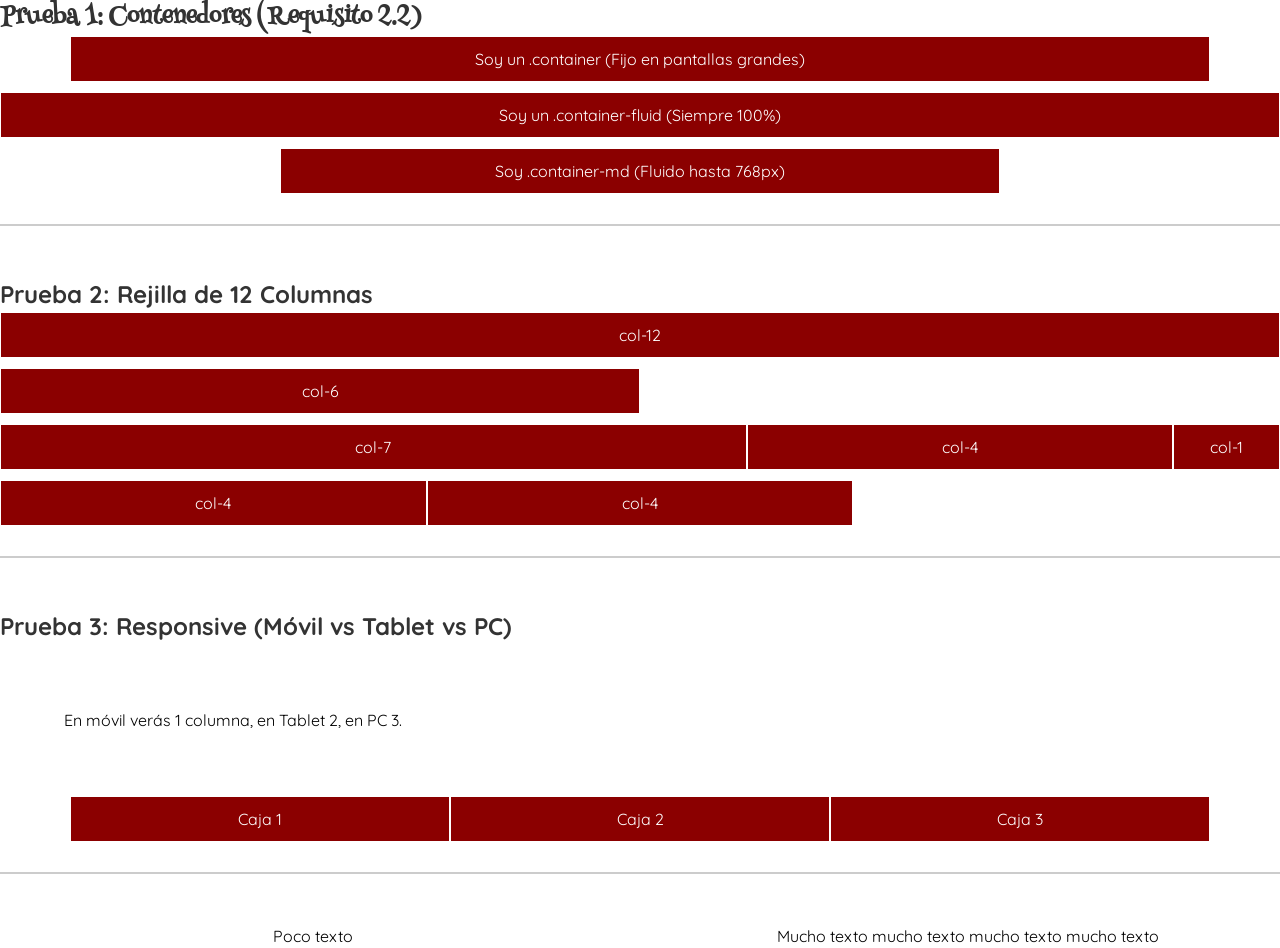
==== test.html @ 473c0001 "Definicion de las clases para FlexBox" ====
<!doctype html>
<html lang="es">
  <head>
    <meta charset="UTF-8" />
    <meta name="viewport" content="width=device-width, initial-scale=1.0" />

    <title>Test de Estrés - God of War Framework</title>
    <link rel="stylesheet" href="css/style.css" />
    <style>
      * {
        margin: 0;
        padding: 0;
        box-sizing: border-box;
      }
      /* Estilos temporales solo para visualizar las pruebas */
      .test-box {
        background-color: #8b0000; /* Rojo Kratos */
        color: white;
        border: 1px solid white;
        text-align: center;
        padding: 10px;
        margin-bottom: 10px;
      }
      section {
        margin-bottom: 50px;
        border-bottom: 2px solid #ccc;
        padding-bottom: 20px;
      }
      h2 {
        color: #333;
      }
    </style>
  </head>
  <body>
    <section>
      <h2 class="font-display">Prueba 1: Contenedores (Requisito 2.2)</h2>
      <div class="container test-box">
        Soy un .container (Fijo en pantallas grandes)
      </div>
      <div class="container-fluid test-box">
        Soy un .container-fluid (Siempre 100%)
      </div>
      <div class="container-md p-7 test-box">
        Soy .container-md (Fluido hasta 768px)
      </div>
    </section>

    <section>
      <h2 p-7>Prueba 2: Rejilla de 12 Columnas</h2>
      <div class="container-fluid">
        <div class="row d-flex">
          <div class="col-12 test-box">col-12</div>
          <div class="col-6 test-box">col-6</div>
          <div class="col-7 test-box">col-7</div>
          <div class="col-4 test-box">col-4</div>
          <div class="col-1 test-box">col-1</div>
          <div class="col-4 test-box">col-4</div>
          <div class="col-4 test-box d-flex justify-center">col-4</div>
        </div>
      </div>
    </section>

    <section>
      <h2>Prueba 3: Responsive (Móvil vs Tablet vs PC)</h2>
      <p class="p-7">En móvil verás 1 columna, en Tablet 2, en PC 3.</p>
      <div class="container">
        <div class="row">
          <div class="col-12 col-md-6 col-lg-4 test-box">Caja 1</div>
          <div class="col-12 col-md-6 col-lg-4 test-box">Caja 2</div>
          <div class=" col-12 col-md-6 col-lg-4 test-box">Caja 3</div>
        </div>
      </div>
    </section>

    <!-- La fila mide lo que mida la columna más alta -->
    <div class="row" style="text-align: center;">
      <div class="col-6">Poco texto</div>
      <div class="col-6">Mucho texto mucho texto mucho texto mucho texto</div>
    </div>
  </body>
</html>
---- css/style.css ----
@import url("https://fonts.googleapis.com/css2?family=Henny+Penny&family=Jolly+Lodger&family=Quicksand:wght@300;400;700&display=swap");
*, *::before, *::after {
  margin: 0;
  padding: 0;
  box-sizing: border-box;
}

html {
  scroll-behavior: smooth;
  font-size: 16px;
}

body {
  line-height: 1.5;
  -webkit-font-smoothing: antialiased;
  overflow-x: hidden;
  font-family: "Quicksand", sans-serif;
}

img, picture, video, canvas, svg {
  display: block;
  max-width: 100%;
}

input, button, textarea, select {
  font: inherit;
}

ul, ol {
  list-style: none;
}

a {
  text-decoration: none;
  color: inherit;
}

.container,
.container-fluid,
.container-sm,
.container-md,
.container-lg,
.container-xl,
.container-xxl {
  width: 100%;
  margin-right: auto;
  margin-left: auto;
  padding-right: 15px;
  padding-left: 15px;
}

@media (min-width: 576px) {
  .container,
  .container-sm {
    max-width: 540px;
  }
}
@media (min-width: 768px) {
  .container,
  .container-md {
    max-width: 720px;
  }
}
@media (min-width: 992px) {
  .container,
  .container-lg {
    max-width: 960px;
  }
}
@media (min-width: 1200px) {
  .container,
  .container-xl {
    max-width: 1140px;
  }
}
@media (min-width: 1400px) {
  .container,
  .container-xxl {
    max-width: 1320px;
  }
}
.row {
  display: flex;
  flex-wrap: wrap;
  margin-right: -15px;
  margin-left: -15px;
}

.col-1 {
  box-sizing: border-box;
  flex: 0 0 auto;
  padding-right: 15px;
  padding-left: 15px;
  width: 8.3333333333%;
}

.col-2 {
  box-sizing: border-box;
  flex: 0 0 auto;
  padding-right: 15px;
  padding-left: 15px;
  width: 16.6666666667%;
}

.col-3 {
  box-sizing: border-box;
  flex: 0 0 auto;
  padding-right: 15px;
  padding-left: 15px;
  width: 25%;
}

.col-4 {
  box-sizing: border-box;
  flex: 0 0 auto;
  padding-right: 15px;
  padding-left: 15px;
  width: 33.3333333333%;
}

.col-5 {
  box-sizing: border-box;
  flex: 0 0 auto;
  padding-right: 15px;
  padding-left: 15px;
  width: 41.6666666667%;
}

.col-6 {
  box-sizing: border-box;
  flex: 0 0 auto;
  padding-right: 15px;
  padding-left: 15px;
  width: 50%;
}

.col-7 {
  box-sizing: border-box;
  flex: 0 0 auto;
  padding-right: 15px;
  padding-left: 15px;
  width: 58.3333333333%;
}

.col-8 {
  box-sizing: border-box;
  flex: 0 0 auto;
  padding-right: 15px;
  padding-left: 15px;
  width: 66.6666666667%;
}

.col-9 {
  box-sizing: border-box;
  flex: 0 0 auto;
  padding-right: 15px;
  padding-left: 15px;
  width: 75%;
}

.col-10 {
  box-sizing: border-box;
  flex: 0 0 auto;
  padding-right: 15px;
  padding-left: 15px;
  width: 83.3333333333%;
}

.col-11 {
  box-sizing: border-box;
  flex: 0 0 auto;
  padding-right: 15px;
  padding-left: 15px;
  width: 91.6666666667%;
}

.col-12 {
  box-sizing: border-box;
  flex: 0 0 auto;
  padding-right: 15px;
  padding-left: 15px;
  width: 100%;
}

@media (min-width: 768px) {
  .col-md-1 {
    box-sizing: border-box;
    flex: 0 0 auto;
    padding-right: 15px;
    padding-left: 15px;
    width: 8.3333333333%;
  }
  .col-md-2 {
    box-sizing: border-box;
    flex: 0 0 auto;
    padding-right: 15px;
    padding-left: 15px;
    width: 16.6666666667%;
  }
  .col-md-3 {
    box-sizing: border-box;
    flex: 0 0 auto;
    padding-right: 15px;
    padding-left: 15px;
    width: 25%;
  }
  .col-md-4 {
    box-sizing: border-box;
    flex: 0 0 auto;
    padding-right: 15px;
    padding-left: 15px;
    width: 33.3333333333%;
  }
  .col-md-5 {
    box-sizing: border-box;
    flex: 0 0 auto;
    padding-right: 15px;
    padding-left: 15px;
    width: 41.6666666667%;
  }
  .col-md-6 {
    box-sizing: border-box;
    flex: 0 0 auto;
    padding-right: 15px;
    padding-left: 15px;
    width: 50%;
  }
  .col-md-7 {
    box-sizing: border-box;
    flex: 0 0 auto;
    padding-right: 15px;
    padding-left: 15px;
    width: 58.3333333333%;
  }
  .col-md-8 {
    box-sizing: border-box;
    flex: 0 0 auto;
    padding-right: 15px;
    padding-left: 15px;
    width: 66.6666666667%;
  }
  .col-md-9 {
    box-sizing: border-box;
    flex: 0 0 auto;
    padding-right: 15px;
    padding-left: 15px;
    width: 75%;
  }
  .col-md-10 {
    box-sizing: border-box;
    flex: 0 0 auto;
    padding-right: 15px;
    padding-left: 15px;
    width: 83.3333333333%;
  }
  .col-md-11 {
    box-sizing: border-box;
    flex: 0 0 auto;
    padding-right: 15px;
    padding-left: 15px;
    width: 91.6666666667%;
  }
  .col-md-12 {
    box-sizing: border-box;
    flex: 0 0 auto;
    padding-right: 15px;
    padding-left: 15px;
    width: 100%;
  }
}
@media (min-width: 992px) {
  .col-lg-1 {
    box-sizing: border-box;
    flex: 0 0 auto;
    padding-right: 15px;
    padding-left: 15px;
    width: 8.3333333333%;
  }
  .col-lg-2 {
    box-sizing: border-box;
    flex: 0 0 auto;
    padding-right: 15px;
    padding-left: 15px;
    width: 16.6666666667%;
  }
  .col-lg-3 {
    box-sizing: border-box;
    flex: 0 0 auto;
    padding-right: 15px;
    padding-left: 15px;
    width: 25%;
  }
  .col-lg-4 {
    box-sizing: border-box;
    flex: 0 0 auto;
    padding-right: 15px;
    padding-left: 15px;
    width: 33.3333333333%;
  }
  .col-lg-5 {
    box-sizing: border-box;
    flex: 0 0 auto;
    padding-right: 15px;
    padding-left: 15px;
    width: 41.6666666667%;
  }
  .col-lg-6 {
    box-sizing: border-box;
    flex: 0 0 auto;
    padding-right: 15px;
    padding-left: 15px;
    width: 50%;
  }
  .col-lg-7 {
    box-sizing: border-box;
    flex: 0 0 auto;
    padding-right: 15px;
    padding-left: 15px;
    width: 58.3333333333%;
  }
  .col-lg-8 {
    box-sizing: border-box;
    flex: 0 0 auto;
    padding-right: 15px;
    padding-left: 15px;
    width: 66.6666666667%;
  }
  .col-lg-9 {
    box-sizing: border-box;
    flex: 0 0 auto;
    padding-right: 15px;
    padding-left: 15px;
    width: 75%;
  }
  .col-lg-10 {
    box-sizing: border-box;
    flex: 0 0 auto;
    padding-right: 15px;
    padding-left: 15px;
    width: 83.3333333333%;
  }
  .col-lg-11 {
    box-sizing: border-box;
    flex: 0 0 auto;
    padding-right: 15px;
    padding-left: 15px;
    width: 91.6666666667%;
  }
  .col-lg-12 {
    box-sizing: border-box;
    flex: 0 0 auto;
    padding-right: 15px;
    padding-left: 15px;
    width: 100%;
  }
}
.fs-1 {
  font-size: 2.25rem;
}

.fs-2 {
  font-size: 1.875rem;
}

.fs-3 {
  font-size: 1.5rem;
}

.fs-4 {
  font-size: 1.25rem;
}

.fs-5 {
  font-size: 1rem;
}

.fs-6 {
  font-size: 0.875rem;
}

.fw-light {
  font-weight: 300;
}

.fw-regular {
  font-weight: 400;
}

.fw-bold {
  font-weight: 700;
}

.font-display {
  font-family: "Henny Penny", cursive;
}

.font-accent {
  font-family: "Jolly Lodger", cursive;
}

.font-body {
  font-family: "Quicksand", sans-serif;
}

.font-code {
  font-family: "Courier New", Courier, monospace;
}

.text-left {
  text-align: left;
}

.text-center {
  text-align: center;
}

.text-right {
  text-align: right;
}

.text-justify {
  text-align: justify;
}

.mt-1 {
  margin-top: 4px;
}

.mb-1 {
  margin-bottom: 4px;
}

.ml-1 {
  margin-left: 4px;
}

.mr-1 {
  margin-right: 4px;
}

.mx-1 {
  margin-left: 4px;
  margin-right: 4px;
}

.my-1 {
  margin-top: 4px;
  margin-bottom: 4px;
}

.m-1 {
  margin: 4px;
}

.mt-2 {
  margin-top: 8px;
}

.mb-2 {
  margin-bottom: 8px;
}

.ml-2 {
  margin-left: 8px;
}

.mr-2 {
  margin-right: 8px;
}

.mx-2 {
  margin-left: 8px;
  margin-right: 8px;
}

.my-2 {
  margin-top: 8px;
  margin-bottom: 8px;
}

.m-2 {
  margin: 8px;
}

.mt-3 {
  margin-top: 16px;
}

.mb-3 {
  margin-bottom: 16px;
}

.ml-3 {
  margin-left: 16px;
}

.mr-3 {
  margin-right: 16px;
}

.mx-3 {
  margin-left: 16px;
  margin-right: 16px;
}

.my-3 {
  margin-top: 16px;
  margin-bottom: 16px;
}

.m-3 {
  margin: 16px;
}

.mt-4 {
  margin-top: 24px;
}

.mb-4 {
  margin-bottom: 24px;
}

.ml-4 {
  margin-left: 24px;
}

.mr-4 {
  margin-right: 24px;
}

.mx-4 {
  margin-left: 24px;
  margin-right: 24px;
}

.my-4 {
  margin-top: 24px;
  margin-bottom: 24px;
}

.m-4 {
  margin: 24px;
}

.mt-5 {
  margin-top: 32px;
}

.mb-5 {
  margin-bottom: 32px;
}

.ml-5 {
  margin-left: 32px;
}

.mr-5 {
  margin-right: 32px;
}

.mx-5 {
  margin-left: 32px;
  margin-right: 32px;
}

.my-5 {
  margin-top: 32px;
  margin-bottom: 32px;
}

.m-5 {
  margin: 32px;
}

.mt-6 {
  margin-top: 48px;
}

.mb-6 {
  margin-bottom: 48px;
}

.ml-6 {
  margin-left: 48px;
}

.mr-6 {
  margin-right: 48px;
}

.mx-6 {
  margin-left: 48px;
  margin-right: 48px;
}

.my-6 {
  margin-top: 48px;
  margin-bottom: 48px;
}

.m-6 {
  margin: 48px;
}

.mt-7 {
  margin-top: 64px;
}

.mb-7 {
  margin-bottom: 64px;
}

.ml-7 {
  margin-left: 64px;
}

.mr-7 {
  margin-right: 64px;
}

.mx-7 {
  margin-left: 64px;
  margin-right: 64px;
}

.my-7 {
  margin-top: 64px;
  margin-bottom: 64px;
}

.m-7 {
  margin: 64px;
}

.pt-1 {
  padding-top: 4px;
}

.pb-1 {
  padding-bottom: 4px;
}

.pl-1 {
  padding-left: 4px;
}

.pr-1 {
  padding-right: 4px;
}

.px-1 {
  padding-left: 4px;
  padding-right: 4px;
}

.py-1 {
  padding-top: 4px;
  padding-bottom: 4px;
}

.p-1 {
  padding: 4px;
}

.pt-2 {
  padding-top: 8px;
}

.pb-2 {
  padding-bottom: 8px;
}

.pl-2 {
  padding-left: 8px;
}

.pr-2 {
  padding-right: 8px;
}

.px-2 {
  padding-left: 8px;
  padding-right: 8px;
}

.py-2 {
  padding-top: 8px;
  padding-bottom: 8px;
}

.p-2 {
  padding: 8px;
}

.pt-3 {
  padding-top: 16px;
}

.pb-3 {
  padding-bottom: 16px;
}

.pl-3 {
  padding-left: 16px;
}

.pr-3 {
  padding-right: 16px;
}

.px-3 {
  padding-left: 16px;
  padding-right: 16px;
}

.py-3 {
  padding-top: 16px;
  padding-bottom: 16px;
}

.p-3 {
  padding: 16px;
}

.pt-4 {
  padding-top: 24px;
}

.pb-4 {
  padding-bottom: 24px;
}

.pl-4 {
  padding-left: 24px;
}

.pr-4 {
  padding-right: 24px;
}

.px-4 {
  padding-left: 24px;
  padding-right: 24px;
}

.py-4 {
  padding-top: 24px;
  padding-bottom: 24px;
}

.p-4 {
  padding: 24px;
}

.pt-5 {
  padding-top: 32px;
}

.pb-5 {
  padding-bottom: 32px;
}

.pl-5 {
  padding-left: 32px;
}

.pr-5 {
  padding-right: 32px;
}

.px-5 {
  padding-left: 32px;
  padding-right: 32px;
}

.py-5 {
  padding-top: 32px;
  padding-bottom: 32px;
}

.p-5 {
  padding: 32px;
}

.pt-6 {
  padding-top: 48px;
}

.pb-6 {
  padding-bottom: 48px;
}

.pl-6 {
  padding-left: 48px;
}

.pr-6 {
  padding-right: 48px;
}

.px-6 {
  padding-left: 48px;
  padding-right: 48px;
}

.py-6 {
  padding-top: 48px;
  padding-bottom: 48px;
}

.p-6 {
  padding: 48px;
}

.pt-7 {
  padding-top: 64px;
}

.pb-7 {
  padding-bottom: 64px;
}

.pl-7 {
  padding-left: 64px;
}

.pr-7 {
  padding-right: 64px;
}

.px-7 {
  padding-left: 64px;
  padding-right: 64px;
}

.py-7 {
  padding-top: 64px;
  padding-bottom: 64px;
}

.p-7 {
  padding: 64px;
}

.text-primary {
  color: #4A90D9 !important;
}

.bg-primary {
  background-color: #4A90D9 !important;
  color: #F5F5F0 !important;
}

.text-danger {
  color: #C0392B !important;
}

.bg-danger {
  background-color: #C0392B !important;
  color: #F5F5F0 !important;
}

.text-warning {
  color: #F5C518 !important;
}

.bg-warning {
  background-color: #F5C518 !important;
  color: #1A1A1A !important;
}

.text-success {
  color: #27AE60 !important;
}

.bg-success {
  background-color: #27AE60 !important;
  color: #F5F5F0 !important;
}

.text-dark {
  color: #1A1A1A !important;
}

.bg-dark {
  background-color: #1A1A1A !important;
  color: #F5F5F0 !important;
}

.text-light {
  color: #F5F5F0 !important;
}

.bg-light {
  background-color: #F5F5F0 !important;
  color: #1A1A1A !important;
}

.text-accent {
  color: #E8821A !important;
}

.bg-accent {
  background-color: #E8821A !important;
  color: #F5F5F0 !important;
}

.text-pink {
  color: #D63384 !important;
}

.bg-pink {
  background-color: #D63384 !important;
  color: #F5F5F0 !important;
}

.text-gold {
  color: #C8A951 !important;
}

.bg-gold {
  background-color: #C8A951 !important;
  color: #1A1A1A !important;
}

.text-pig {
  color: #5A8A3C !important;
}

.bg-pig {
  background-color: #5A8A3C !important;
  color: #F5F5F0 !important;
}

.text-silver {
  color: #9E9E9E !important;
}

.bg-silver {
  background-color: #9E9E9E !important;
  color: #1A1A1A !important;
}

.d-flex {
  display: flex;
}

.d-inline-flex {
  display: inline-flex;
}

.flex-row {
  flex-direction: row;
}

.flex-column {
  flex-direction: column;
}

.flex-row-reverse {
  flex-direction: row-reverse;
}

.flex-column-reverse {
  flex-direction: column-reverse;
}

.justify-start {
  justify-content: flex-start;
}

.justify-end {
  justify-content: flex-end;
}

.justify-center {
  justify-content: center;
}

.justify-between {
  justify-content: space-between;
}

.justify-around {
  justify-content: space-around;
}

.align-start {
  align-items: flex-start;
}

.align-end {
  align-items: flex-end;
}

.align-center {
  align-items: center;
}

.align-stretch {
  align-items: stretch;
}

.flex-wrap {
  flex-wrap: wrap;
}

.flex-nowrap {
  flex-wrap: nowrap;
}

/*# sourceMappingURL=style.css.map */
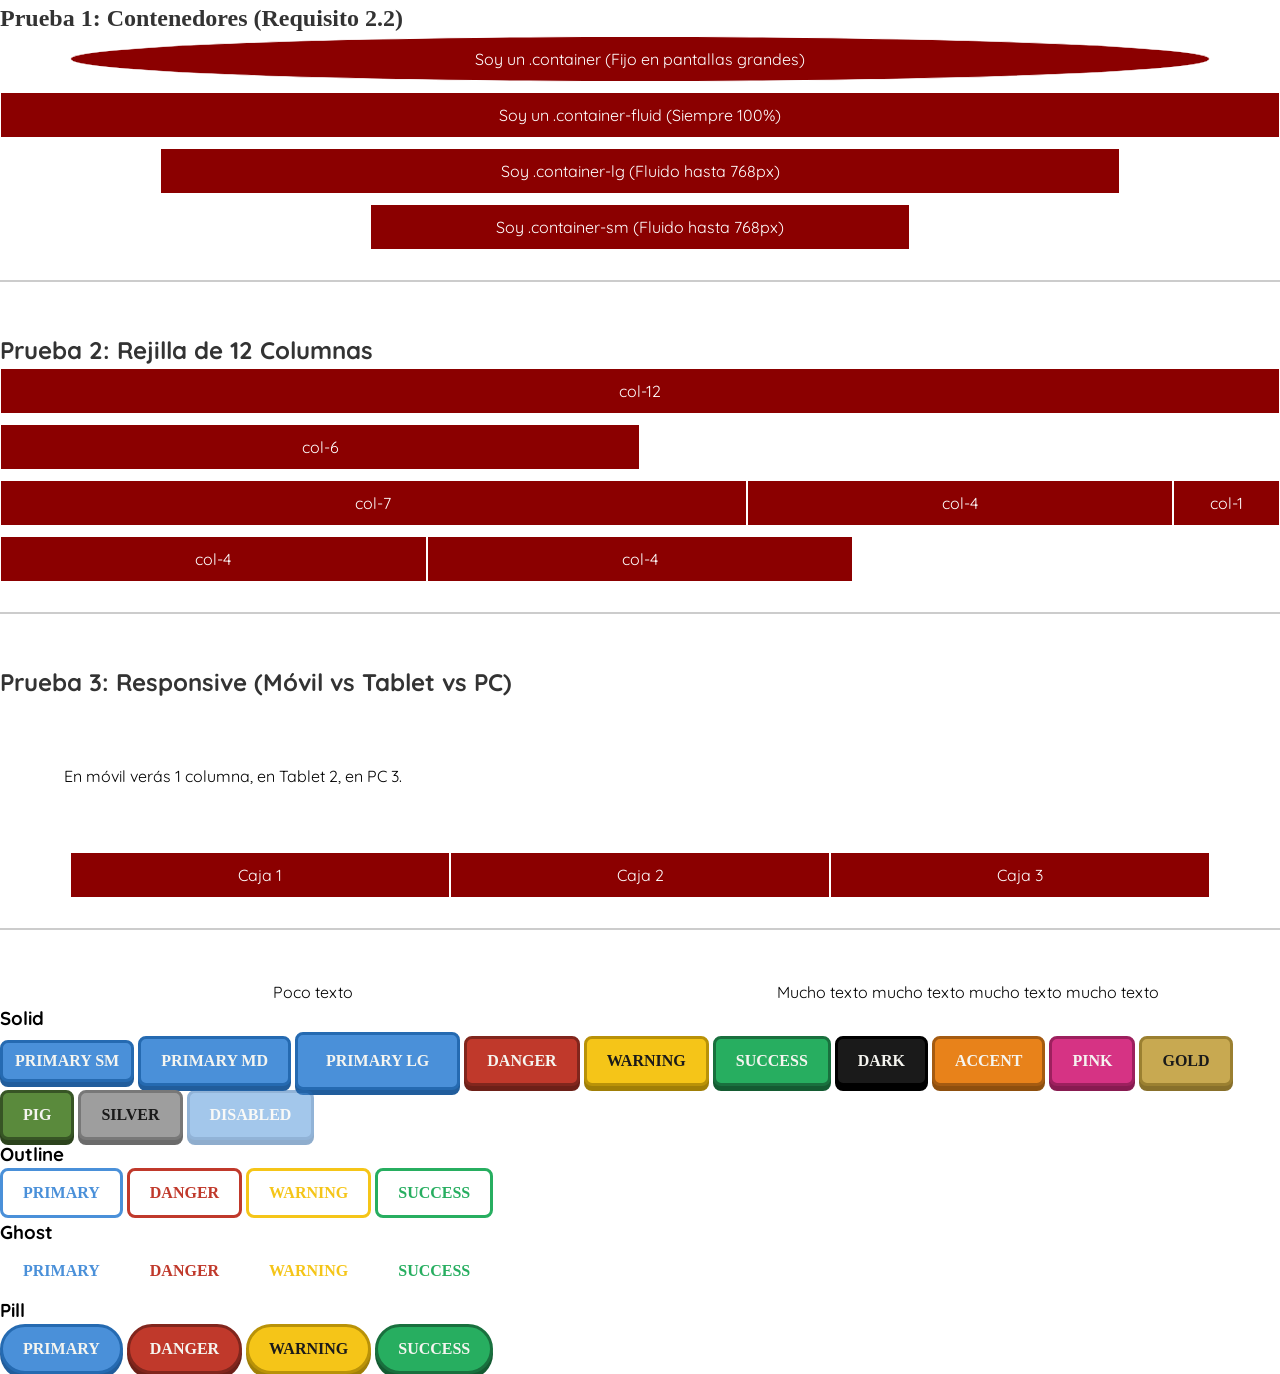
==== commit 897c2d75: "Diseño de botones completado" ====
--- a/test.html
+++ b/test.html
@@ -34,14 +34,17 @@
   <body>
     <section>
       <h2 class="font-display">Prueba 1: Contenedores (Requisito 2.2)</h2>
-      <div class="container test-box">
+      <div class="container test-box rounded-circle">
         Soy un .container (Fijo en pantallas grandes)
       </div>
       <div class="container-fluid test-box">
         Soy un .container-fluid (Siempre 100%)
       </div>
-      <div class="container-md p-7 test-box">
-        Soy .container-md (Fluido hasta 768px)
+      <div class="container-lg p-1 test-box" style="background-color: #8b0000">
+        Soy .container-lg (Fluido hasta 768px)
+      </div>
+      <div class="container-sm p-1 test-box" style="background-color: #8b0000">
+        Soy .container-sm (Fluido hasta 768px)
       </div>
     </section>
 
@@ -67,15 +70,52 @@
         <div class="row">
           <div class="col-12 col-md-6 col-lg-4 test-box">Caja 1</div>
           <div class="col-12 col-md-6 col-lg-4 test-box">Caja 2</div>
-          <div class=" col-12 col-md-6 col-lg-4 test-box">Caja 3</div>
+          <div class="col-12 col-md-6 col-lg-4 test-box">Caja 3</div>
         </div>
       </div>
     </section>
 
     <!-- La fila mide lo que mida la columna más alta -->
-    <div class="row" style="text-align: center;">
+    <div class="row" style="text-align: center">
       <div class="col-6">Poco texto</div>
       <div class="col-6">Mucho texto mucho texto mucho texto mucho texto</div>
     </div>
+
+    <!-- BOTONES SOLID -->
+    <h3>Solid</h3>
+    <button class="btn btn-solid btn-primary btn-sm">Primary SM</button>
+    <button class="btn btn-solid btn-primary btn-md">Primary MD</button>
+    <button class="btn btn-solid btn-primary btn-lg">Primary LG</button>
+    <button class="btn btn-solid btn-danger btn-md">Danger</button>
+    <button class="btn btn-solid btn-warning btn-md">Warning</button>
+    <button class="btn btn-solid btn-success btn-md">Success</button>
+    <button class="btn btn-solid btn-dark btn-md">Dark</button>
+    <button class="btn btn-solid btn-accent btn-md">Accent</button>
+    <button class="btn btn-solid btn-pink btn-md">Pink</button>
+    <button class="btn btn-solid btn-gold btn-md">Gold</button>
+    <button class="btn btn-solid btn-pig btn-md">Pig</button>
+    <button class="btn btn-solid btn-silver btn-md">Silver</button>
+    <button class="btn btn-solid btn-primary btn-md disabled">Disabled</button>
+
+    <!-- BOTONES OUTLINE -->
+    <h3>Outline</h3>
+    <button class="btn btn-outline btn-primary btn-md">Primary</button>
+    <button class="btn btn-outline btn-danger btn-md">Danger</button>
+    <button class="btn btn-outline btn-warning btn-md">Warning</button>
+    <button class="btn btn-outline btn-success btn-md">Success</button>
+
+    <!-- BOTONES GHOST -->
+    <h3>Ghost</h3>
+    <button class="btn btn-ghost btn-primary btn-md">Primary</button>
+    <button class="btn btn-ghost btn-danger btn-md">Danger</button>
+    <button class="btn btn-ghost btn-warning btn-md">Warning</button>
+    <button class="btn btn-ghost btn-success btn-md">Success</button>
+
+    <!-- BOTONES PILL -->
+    <h3>Pill</h3>
+    <button class="btn btn-pill btn-primary btn-md">Primary</button>
+    <button class="btn btn-pill btn-danger btn-md">Danger</button>
+    <button class="btn btn-pill btn-warning btn-md">Warning</button>
+    <button class="btn btn-pill btn-success btn-md">Success</button>
   </body>
 </html>
--- a/css/style.css
+++ b/css/style.css
@@ -1,4 +1,4 @@
-@import url("https://fonts.googleapis.com/css2?family=Henny+Penny&family=Jolly+Lodger&family=Quicksand:wght@300;400;700&display=swap");
+@import url("https://fonts.googleapis.com/css2?family=Henny+Penny&family=Permanent+Marker+Paint&family=Jolly+Lodger&family=Quicksand:wght@300;400;700&display=swap");
 *, *::before, *::after {
   margin: 0;
   padding: 0;
@@ -38,10 +38,7 @@
 .container,
 .container-fluid,
 .container-sm,
-.container-md,
-.container-lg,
-.container-xl,
-.container-xxl {
+.container-lg {
   width: 100%;
   margin-right: auto;
   margin-left: auto;
@@ -50,35 +47,39 @@
 }
 
 @media (min-width: 576px) {
-  .container,
-  .container-sm {
+  .container {
     max-width: 540px;
   }
 }
 @media (min-width: 768px) {
-  .container,
-  .container-md {
+  .container {
     max-width: 720px;
   }
 }
 @media (min-width: 992px) {
-  .container,
-  .container-lg {
+  .container {
     max-width: 960px;
   }
 }
 @media (min-width: 1200px) {
-  .container,
-  .container-xl {
+  .container {
     max-width: 1140px;
   }
 }
 @media (min-width: 1400px) {
-  .container,
-  .container-xxl {
+  .container {
     max-width: 1320px;
   }
 }
+
+.container-sm {
+  max-width: 540px;
+}
+
+.container-lg {
+  max-width: 960px;
+}
+
 .row {
   display: flex;
   flex-wrap: wrap;
@@ -354,6 +355,786 @@
     width: 100%;
   }
 }
+.btn {
+  display: flex;
+  justify-content: center;
+  align-items: center;
+  display: inline-flex;
+  font-family: "Permanent Marker", cursive;
+  font-weight: 700;
+  text-transform: uppercase;
+  text-align: center;
+  cursor: pointer;
+  border: 3px solid transparent;
+  transition: all 0.15s ease;
+  text-decoration: none;
+}
+.btn.btn-sm {
+  font-size: to-rem(12px);
+  padding: 6px 12px;
+}
+.btn.btn-md {
+  font-size: to-rem(16px);
+  padding: 10px 20px;
+}
+.btn.btn-lg {
+  font-size: to-rem(20px);
+  padding: 14px 28px;
+}
+.btn:disabled, .btn.disabled {
+  opacity: 0.5;
+  cursor: not-allowed;
+  pointer-events: none;
+}
+
+.btn-solid.btn-primary {
+  background-color: #4A90D9;
+  border-color: rgb(37.2191780822, 105.7808219178, 177.2808219178);
+  border-radius: 8px;
+  box-shadow: 0 5px 0 rgb(32.7945205479, 93.2054794521, 156.2054794521);
+  color: #F5F5F0;
+}
+.btn-solid.btn-primary:hover {
+  background-color: rgb(43.4136986301, 123.3863013699, 206.7863013699);
+  transform: translateY(-2px);
+  box-shadow: 0 7px 0 rgb(32.7945205479, 93.2054794521, 156.2054794521);
+}
+.btn-solid.btn-primary:active {
+  background-color: rgb(37.2191780822, 105.7808219178, 177.2808219178);
+  transform: translateY(3px);
+  box-shadow: 0 2px 0 rgb(32.7945205479, 93.2054794521, 156.2054794521);
+}
+
+.btn-solid.btn-danger {
+  background-color: #C0392B;
+  border-color: rgb(129.4978723404, 38.4446808511, 29.0021276596);
+  border-radius: 8px;
+  box-shadow: 0 5px 0 rgb(108.6638297872, 32.2595744681, 24.3361702128);
+  color: #F5F5F0;
+}
+.btn-solid.btn-danger:hover {
+  background-color: rgb(158.6655319149, 47.1038297872, 35.5344680851);
+  transform: translateY(-2px);
+  box-shadow: 0 7px 0 rgb(108.6638297872, 32.2595744681, 24.3361702128);
+}
+.btn-solid.btn-danger:active {
+  background-color: rgb(129.4978723404, 38.4446808511, 29.0021276596);
+  transform: translateY(3px);
+  box-shadow: 0 2px 0 rgb(108.6638297872, 32.2595744681, 24.3361702128);
+}
+
+.btn-solid.btn-warning {
+  background-color: #F5C518;
+  border-color: rgb(184.5124481328, 146.1721991701, 7.9875518672);
+  border-radius: 8px;
+  box-shadow: 0 5px 0 rgb(160.0705394191, 126.8091286307, 6.9294605809);
+  color: #1A1A1A;
+}
+.btn-solid.btn-warning:hover {
+  background-color: rgb(218.731120332, 173.2804979253, 9.468879668);
+  transform: translateY(-2px);
+  box-shadow: 0 7px 0 rgb(160.0705394191, 126.8091286307, 6.9294605809);
+}
+.btn-solid.btn-warning:active {
+  background-color: rgb(184.5124481328, 146.1721991701, 7.9875518672);
+  transform: translateY(3px);
+  box-shadow: 0 2px 0 rgb(160.0705394191, 126.8091286307, 6.9294605809);
+}
+
+.btn-solid.btn-success {
+  background-color: #27AE60;
+  border-color: rgb(24.9929577465, 111.5070422535, 61.5211267606);
+  border-radius: 8px;
+  box-shadow: 0 5px 0 rgb(20.323943662, 90.676056338, 50.0281690141);
+  color: #F5F5F0;
+}
+.btn-solid.btn-success:hover {
+  background-color: rgb(31.5295774648, 140.6704225352, 77.6112676056);
+  transform: translateY(-2px);
+  box-shadow: 0 7px 0 rgb(20.323943662, 90.676056338, 50.0281690141);
+}
+.btn-solid.btn-success:active {
+  background-color: rgb(24.9929577465, 111.5070422535, 61.5211267606);
+  transform: translateY(3px);
+  box-shadow: 0 2px 0 rgb(20.323943662, 90.676056338, 50.0281690141);
+}
+
+.btn-solid.btn-dark {
+  background-color: #1A1A1A;
+  border-color: hsl(0, 0%, -4.8039215686%);
+  border-radius: 8px;
+  box-shadow: 0 5px 0 hsl(0, 0%, -9.8039215686%);
+  color: #F5F5F0;
+}
+.btn-solid.btn-dark:hover {
+  background-color: rgb(5.6, 5.6, 5.6);
+  transform: translateY(-2px);
+  box-shadow: 0 7px 0 hsl(0, 0%, -9.8039215686%);
+}
+.btn-solid.btn-dark:active {
+  background-color: hsl(0, 0%, -4.8039215686%);
+  transform: translateY(3px);
+  box-shadow: 0 2px 0 hsl(0, 0%, -9.8039215686%);
+}
+
+.btn-solid.btn-light {
+  background-color: #F5F5F0;
+  border-color: rgb(214.4, 214.4, 194.1);
+  border-radius: 8px;
+  box-shadow: 0 5px 0 rgb(204.2, 204.2, 178.8);
+  color: #1A1A1A;
+}
+.btn-solid.btn-light:hover {
+  background-color: rgb(228.68, 228.68, 215.52);
+  transform: translateY(-2px);
+  box-shadow: 0 7px 0 rgb(204.2, 204.2, 178.8);
+}
+.btn-solid.btn-light:active {
+  background-color: rgb(214.4, 214.4, 194.1);
+  transform: translateY(3px);
+  box-shadow: 0 2px 0 rgb(204.2, 204.2, 178.8);
+}
+
+.btn-solid.btn-accent {
+  background-color: #E8821A;
+  border-color: rgb(164.9345238095, 91.4702380952, 16.5654761905);
+  border-radius: 8px;
+  box-shadow: 0 5px 0 rgb(141.7619047619, 78.619047619, 14.2380952381);
+  color: #F5F5F0;
+}
+.btn-solid.btn-accent:hover {
+  background-color: rgb(197.3761904762, 109.4619047619, 19.8238095238);
+  transform: translateY(-2px);
+  box-shadow: 0 7px 0 rgb(141.7619047619, 78.619047619, 14.2380952381);
+}
+.btn-solid.btn-accent:active {
+  background-color: rgb(164.9345238095, 91.4702380952, 16.5654761905);
+  transform: translateY(3px);
+  box-shadow: 0 2px 0 rgb(141.7619047619, 78.619047619, 14.2380952381);
+}
+
+.btn-solid.btn-pink {
+  background-color: #D63384;
+  border-color: rgb(156.9551020408, 31.5448979592, 93.8653061224);
+  border-radius: 8px;
+  box-shadow: 0 5px 0 rgb(135.7224489796, 27.2775510204, 81.1673469388);
+  color: #F5F5F0;
+}
+.btn-solid.btn-pink:hover {
+  background-color: rgb(186.6808163265, 37.5191836735, 111.6424489796);
+  transform: translateY(-2px);
+  box-shadow: 0 7px 0 rgb(135.7224489796, 27.2775510204, 81.1673469388);
+}
+.btn-solid.btn-pink:active {
+  background-color: rgb(156.9551020408, 31.5448979592, 93.8653061224);
+  transform: translateY(3px);
+  box-shadow: 0 2px 0 rgb(135.7224489796, 27.2775510204, 81.1673469388);
+}
+
+.btn-solid.btn-gold {
+  background-color: #C8A951;
+  border-color: rgb(155.384279476, 127.7008733624, 49.115720524);
+  border-radius: 8px;
+  box-shadow: 0 5px 0 rgb(136.0087336245, 111.7772925764, 42.9912663755);
+  color: #1A1A1A;
+}
+.btn-solid.btn-gold:hover {
+  background-color: rgb(182.5100436681, 149.9938864629, 57.6899563319);
+  transform: translateY(-2px);
+  box-shadow: 0 7px 0 rgb(136.0087336245, 111.7772925764, 42.9912663755);
+}
+.btn-solid.btn-gold:active {
+  background-color: rgb(155.384279476, 127.7008733624, 49.115720524);
+  transform: translateY(3px);
+  box-shadow: 0 2px 0 rgb(136.0087336245, 111.7772925764, 42.9912663755);
+}
+
+.btn-solid.btn-pig {
+  background-color: #5A8A3C;
+  border-color: rgb(55.2272727273, 84.6818181818, 36.8181818182);
+  border-radius: 8px;
+  box-shadow: 0 5px 0 rgb(43.6363636364, 66.9090909091, 29.0909090909);
+  color: #F5F5F0;
+}
+.btn-solid.btn-pig:hover {
+  background-color: rgb(71.4545454545, 109.5636363636, 47.6363636364);
+  transform: translateY(-2px);
+  box-shadow: 0 7px 0 rgb(43.6363636364, 66.9090909091, 29.0909090909);
+}
+.btn-solid.btn-pig:active {
+  background-color: rgb(55.2272727273, 84.6818181818, 36.8181818182);
+  transform: translateY(3px);
+  box-shadow: 0 2px 0 rgb(43.6363636364, 66.9090909091, 29.0909090909);
+}
+
+.btn-solid.btn-silver {
+  background-color: #9E9E9E;
+  border-color: rgb(119.75, 119.75, 119.75);
+  border-radius: 8px;
+  box-shadow: 0 5px 0 #6b6b6b;
+  color: #1A1A1A;
+}
+.btn-solid.btn-silver:hover {
+  background-color: rgb(137.6, 137.6, 137.6);
+  transform: translateY(-2px);
+  box-shadow: 0 7px 0 #6b6b6b;
+}
+.btn-solid.btn-silver:active {
+  background-color: rgb(119.75, 119.75, 119.75);
+  transform: translateY(3px);
+  box-shadow: 0 2px 0 #6b6b6b;
+}
+
+.btn-outline.btn-primary {
+  background-color: transparent;
+  border-color: #4A90D9;
+  border-radius: 8px;
+  color: #4A90D9;
+}
+.btn-outline.btn-primary:hover {
+  background-color: #4A90D9;
+  transform: translateY(-2px);
+  color: #F5F5F0;
+}
+.btn-outline.btn-primary:active {
+  background-color: rgb(41.6438356164, 118.3561643836, 198.3561643836);
+  transform: translateY(3px);
+  color: #F5F5F0;
+}
+
+.btn-outline.btn-danger {
+  background-color: transparent;
+  border-color: #C0392B;
+  border-radius: 8px;
+  color: #C0392B;
+}
+.btn-outline.btn-danger:hover {
+  background-color: #C0392B;
+  transform: translateY(-2px);
+  color: #F5F5F0;
+}
+.btn-outline.btn-danger:active {
+  background-color: rgb(150.3319148936, 44.629787234, 33.6680851064);
+  transform: translateY(3px);
+  color: #F5F5F0;
+}
+
+.btn-outline.btn-warning {
+  background-color: transparent;
+  border-color: #F5C518;
+  border-radius: 8px;
+  color: #F5C518;
+}
+.btn-outline.btn-warning:hover {
+  background-color: #F5C518;
+  transform: translateY(-2px);
+  color: #1A1A1A;
+}
+.btn-outline.btn-warning:active {
+  background-color: rgb(208.9543568465, 165.5352697095, 9.0456431535);
+  transform: translateY(3px);
+  color: #F5F5F0;
+}
+
+.btn-outline.btn-success {
+  background-color: transparent;
+  border-color: #27AE60;
+  border-radius: 8px;
+  color: #27AE60;
+}
+.btn-outline.btn-success:hover {
+  background-color: #27AE60;
+  transform: translateY(-2px);
+  color: #F5F5F0;
+}
+.btn-outline.btn-success:active {
+  background-color: rgb(29.661971831, 132.338028169, 73.014084507);
+  transform: translateY(3px);
+  color: #F5F5F0;
+}
+
+.btn-outline.btn-dark {
+  background-color: transparent;
+  border-color: #1A1A1A;
+  border-radius: 8px;
+  color: #1A1A1A;
+}
+.btn-outline.btn-dark:hover {
+  background-color: #1A1A1A;
+  transform: translateY(-2px);
+  color: #F5F5F0;
+}
+.btn-outline.btn-dark:active {
+  background-color: rgb(0.5, 0.5, 0.5);
+  transform: translateY(3px);
+  color: #F5F5F0;
+}
+
+.btn-outline.btn-light {
+  background-color: transparent;
+  border-color: #F5F5F0;
+  border-radius: 8px;
+  color: #F5F5F0;
+}
+.btn-outline.btn-light:hover {
+  background-color: #F5F5F0;
+  transform: translateY(-2px);
+  color: #1A1A1A;
+}
+.btn-outline.btn-light:active {
+  background-color: rgb(224.6, 224.6, 209.4);
+  transform: translateY(3px);
+  color: #F5F5F0;
+}
+
+.btn-outline.btn-accent {
+  background-color: transparent;
+  border-color: #E8821A;
+  border-radius: 8px;
+  color: #E8821A;
+}
+.btn-outline.btn-accent:hover {
+  background-color: #E8821A;
+  transform: translateY(-2px);
+  color: #F5F5F0;
+}
+.btn-outline.btn-accent:active {
+  background-color: rgb(188.1071428571, 104.3214285714, 18.8928571429);
+  transform: translateY(3px);
+  color: #F5F5F0;
+}
+
+.btn-outline.btn-pink {
+  background-color: transparent;
+  border-color: #D63384;
+  border-radius: 8px;
+  color: #D63384;
+}
+.btn-outline.btn-pink:hover {
+  background-color: #D63384;
+  transform: translateY(-2px);
+  color: #F5F5F0;
+}
+.btn-outline.btn-pink:active {
+  background-color: rgb(178.187755102, 35.812244898, 106.5632653061);
+  transform: translateY(3px);
+  color: #F5F5F0;
+}
+
+.btn-outline.btn-gold {
+  background-color: transparent;
+  border-color: #C8A951;
+  border-radius: 8px;
+  color: #C8A951;
+}
+.btn-outline.btn-gold:hover {
+  background-color: #C8A951;
+  transform: translateY(-2px);
+  color: #1A1A1A;
+}
+.btn-outline.btn-gold:active {
+  background-color: rgb(174.7598253275, 143.6244541485, 55.2401746725);
+  transform: translateY(3px);
+  color: #F5F5F0;
+}
+
+.btn-outline.btn-pig {
+  background-color: transparent;
+  border-color: #5A8A3C;
+  border-radius: 8px;
+  color: #5A8A3C;
+}
+.btn-outline.btn-pig:hover {
+  background-color: #5A8A3C;
+  transform: translateY(-2px);
+  color: #F5F5F0;
+}
+.btn-outline.btn-pig:active {
+  background-color: rgb(66.8181818182, 102.4545454545, 44.5454545455);
+  transform: translateY(3px);
+  color: #F5F5F0;
+}
+
+.btn-outline.btn-silver {
+  background-color: transparent;
+  border-color: #9E9E9E;
+  border-radius: 8px;
+  color: #9E9E9E;
+}
+.btn-outline.btn-silver:hover {
+  background-color: #9E9E9E;
+  transform: translateY(-2px);
+  color: #1A1A1A;
+}
+.btn-outline.btn-silver:active {
+  background-color: rgb(132.5, 132.5, 132.5);
+  transform: translateY(3px);
+  color: #F5F5F0;
+}
+
+.btn-ghost.btn-primary {
+  background-color: transparent;
+  border-color: transparent;
+  border-radius: 8px;
+  color: #4A90D9;
+}
+.btn-ghost.btn-primary:hover {
+  background-color: rgba(74, 144, 217, 0.15);
+  transform: translateY(-2px);
+}
+.btn-ghost.btn-primary:active {
+  background-color: rgba(74, 144, 217, 0.25);
+  transform: translateY(3px);
+}
+
+.btn-ghost.btn-danger {
+  background-color: transparent;
+  border-color: transparent;
+  border-radius: 8px;
+  color: #C0392B;
+}
+.btn-ghost.btn-danger:hover {
+  background-color: rgba(192, 57, 43, 0.15);
+  transform: translateY(-2px);
+}
+.btn-ghost.btn-danger:active {
+  background-color: rgba(192, 57, 43, 0.25);
+  transform: translateY(3px);
+}
+
+.btn-ghost.btn-warning {
+  background-color: transparent;
+  border-color: transparent;
+  border-radius: 8px;
+  color: #F5C518;
+}
+.btn-ghost.btn-warning:hover {
+  background-color: rgba(245, 197, 24, 0.15);
+  transform: translateY(-2px);
+}
+.btn-ghost.btn-warning:active {
+  background-color: rgba(245, 197, 24, 0.25);
+  transform: translateY(3px);
+}
+
+.btn-ghost.btn-success {
+  background-color: transparent;
+  border-color: transparent;
+  border-radius: 8px;
+  color: #27AE60;
+}
+.btn-ghost.btn-success:hover {
+  background-color: rgba(39, 174, 96, 0.15);
+  transform: translateY(-2px);
+}
+.btn-ghost.btn-success:active {
+  background-color: rgba(39, 174, 96, 0.25);
+  transform: translateY(3px);
+}
+
+.btn-ghost.btn-dark {
+  background-color: transparent;
+  border-color: transparent;
+  border-radius: 8px;
+  color: #1A1A1A;
+}
+.btn-ghost.btn-dark:hover {
+  background-color: rgba(26, 26, 26, 0.15);
+  transform: translateY(-2px);
+}
+.btn-ghost.btn-dark:active {
+  background-color: rgba(26, 26, 26, 0.25);
+  transform: translateY(3px);
+}
+
+.btn-ghost.btn-light {
+  background-color: transparent;
+  border-color: transparent;
+  border-radius: 8px;
+  color: #F5F5F0;
+}
+.btn-ghost.btn-light:hover {
+  background-color: rgba(245, 245, 240, 0.15);
+  transform: translateY(-2px);
+}
+.btn-ghost.btn-light:active {
+  background-color: rgba(245, 245, 240, 0.25);
+  transform: translateY(3px);
+}
+
+.btn-ghost.btn-accent {
+  background-color: transparent;
+  border-color: transparent;
+  border-radius: 8px;
+  color: #E8821A;
+}
+.btn-ghost.btn-accent:hover {
+  background-color: rgba(232, 130, 26, 0.15);
+  transform: translateY(-2px);
+}
+.btn-ghost.btn-accent:active {
+  background-color: rgba(232, 130, 26, 0.25);
+  transform: translateY(3px);
+}
+
+.btn-ghost.btn-pink {
+  background-color: transparent;
+  border-color: transparent;
+  border-radius: 8px;
+  color: #D63384;
+}
+.btn-ghost.btn-pink:hover {
+  background-color: rgba(214, 51, 132, 0.15);
+  transform: translateY(-2px);
+}
+.btn-ghost.btn-pink:active {
+  background-color: rgba(214, 51, 132, 0.25);
+  transform: translateY(3px);
+}
+
+.btn-ghost.btn-gold {
+  background-color: transparent;
+  border-color: transparent;
+  border-radius: 8px;
+  color: #C8A951;
+}
+.btn-ghost.btn-gold:hover {
+  background-color: rgba(200, 169, 81, 0.15);
+  transform: translateY(-2px);
+}
+.btn-ghost.btn-gold:active {
+  background-color: rgba(200, 169, 81, 0.25);
+  transform: translateY(3px);
+}
+
+.btn-ghost.btn-pig {
+  background-color: transparent;
+  border-color: transparent;
+  border-radius: 8px;
+  color: #5A8A3C;
+}
+.btn-ghost.btn-pig:hover {
+  background-color: rgba(90, 138, 60, 0.15);
+  transform: translateY(-2px);
+}
+.btn-ghost.btn-pig:active {
+  background-color: rgba(90, 138, 60, 0.25);
+  transform: translateY(3px);
+}
+
+.btn-ghost.btn-silver {
+  background-color: transparent;
+  border-color: transparent;
+  border-radius: 8px;
+  color: #9E9E9E;
+}
+.btn-ghost.btn-silver:hover {
+  background-color: rgba(158, 158, 158, 0.15);
+  transform: translateY(-2px);
+}
+.btn-ghost.btn-silver:active {
+  background-color: rgba(158, 158, 158, 0.25);
+  transform: translateY(3px);
+}
+
+.btn-pill.btn-primary {
+  background-color: #4A90D9;
+  border-color: rgb(37.2191780822, 105.7808219178, 177.2808219178);
+  border-radius: 9999px;
+  box-shadow: 0 5px 0 rgb(32.7945205479, 93.2054794521, 156.2054794521);
+  color: #F5F5F0;
+}
+.btn-pill.btn-primary:hover {
+  background-color: rgb(43.4136986301, 123.3863013699, 206.7863013699);
+  transform: translateY(-2px);
+  box-shadow: 0 7px 0 rgb(32.7945205479, 93.2054794521, 156.2054794521);
+}
+.btn-pill.btn-primary:active {
+  background-color: rgb(37.2191780822, 105.7808219178, 177.2808219178);
+  transform: translateY(3px);
+  box-shadow: 0 2px 0 rgb(32.7945205479, 93.2054794521, 156.2054794521);
+}
+
+.btn-pill.btn-danger {
+  background-color: #C0392B;
+  border-color: rgb(129.4978723404, 38.4446808511, 29.0021276596);
+  border-radius: 9999px;
+  box-shadow: 0 5px 0 rgb(108.6638297872, 32.2595744681, 24.3361702128);
+  color: #F5F5F0;
+}
+.btn-pill.btn-danger:hover {
+  background-color: rgb(158.6655319149, 47.1038297872, 35.5344680851);
+  transform: translateY(-2px);
+  box-shadow: 0 7px 0 rgb(108.6638297872, 32.2595744681, 24.3361702128);
+}
+.btn-pill.btn-danger:active {
+  background-color: rgb(129.4978723404, 38.4446808511, 29.0021276596);
+  transform: translateY(3px);
+  box-shadow: 0 2px 0 rgb(108.6638297872, 32.2595744681, 24.3361702128);
+}
+
+.btn-pill.btn-warning {
+  background-color: #F5C518;
+  border-color: rgb(184.5124481328, 146.1721991701, 7.9875518672);
+  border-radius: 9999px;
+  box-shadow: 0 5px 0 rgb(160.0705394191, 126.8091286307, 6.9294605809);
+  color: #1A1A1A;
+}
+.btn-pill.btn-warning:hover {
+  background-color: rgb(218.731120332, 173.2804979253, 9.468879668);
+  transform: translateY(-2px);
+  box-shadow: 0 7px 0 rgb(160.0705394191, 126.8091286307, 6.9294605809);
+}
+.btn-pill.btn-warning:active {
+  background-color: rgb(184.5124481328, 146.1721991701, 7.9875518672);
+  transform: translateY(3px);
+  box-shadow: 0 2px 0 rgb(160.0705394191, 126.8091286307, 6.9294605809);
+}
+
+.btn-pill.btn-success {
+  background-color: #27AE60;
+  border-color: rgb(24.9929577465, 111.5070422535, 61.5211267606);
+  border-radius: 9999px;
+  box-shadow: 0 5px 0 rgb(20.323943662, 90.676056338, 50.0281690141);
+  color: #F5F5F0;
+}
+.btn-pill.btn-success:hover {
+  background-color: rgb(31.5295774648, 140.6704225352, 77.6112676056);
+  transform: translateY(-2px);
+  box-shadow: 0 7px 0 rgb(20.323943662, 90.676056338, 50.0281690141);
+}
+.btn-pill.btn-success:active {
+  background-color: rgb(24.9929577465, 111.5070422535, 61.5211267606);
+  transform: translateY(3px);
+  box-shadow: 0 2px 0 rgb(20.323943662, 90.676056338, 50.0281690141);
+}
+
+.btn-pill.btn-dark {
+  background-color: #1A1A1A;
+  border-color: hsl(0, 0%, -4.8039215686%);
+  border-radius: 9999px;
+  box-shadow: 0 5px 0 hsl(0, 0%, -9.8039215686%);
+  color: #F5F5F0;
+}
+.btn-pill.btn-dark:hover {
+  background-color: rgb(5.6, 5.6, 5.6);
+  transform: translateY(-2px);
+  box-shadow: 0 7px 0 hsl(0, 0%, -9.8039215686%);
+}
+.btn-pill.btn-dark:active {
+  background-color: hsl(0, 0%, -4.8039215686%);
+  transform: translateY(3px);
+  box-shadow: 0 2px 0 hsl(0, 0%, -9.8039215686%);
+}
+
+.btn-pill.btn-light {
+  background-color: #F5F5F0;
+  border-color: rgb(214.4, 214.4, 194.1);
+  border-radius: 9999px;
+  box-shadow: 0 5px 0 rgb(204.2, 204.2, 178.8);
+  color: #1A1A1A;
+}
+.btn-pill.btn-light:hover {
+  background-color: rgb(228.68, 228.68, 215.52);
+  transform: translateY(-2px);
+  box-shadow: 0 7px 0 rgb(204.2, 204.2, 178.8);
+}
+.btn-pill.btn-light:active {
+  background-color: rgb(214.4, 214.4, 194.1);
+  transform: translateY(3px);
+  box-shadow: 0 2px 0 rgb(204.2, 204.2, 178.8);
+}
+
+.btn-pill.btn-accent {
+  background-color: #E8821A;
+  border-color: rgb(164.9345238095, 91.4702380952, 16.5654761905);
+  border-radius: 9999px;
+  box-shadow: 0 5px 0 rgb(141.7619047619, 78.619047619, 14.2380952381);
+  color: #F5F5F0;
+}
+.btn-pill.btn-accent:hover {
+  background-color: rgb(197.3761904762, 109.4619047619, 19.8238095238);
+  transform: translateY(-2px);
+  box-shadow: 0 7px 0 rgb(141.7619047619, 78.619047619, 14.2380952381);
+}
+.btn-pill.btn-accent:active {
+  background-color: rgb(164.9345238095, 91.4702380952, 16.5654761905);
+  transform: translateY(3px);
+  box-shadow: 0 2px 0 rgb(141.7619047619, 78.619047619, 14.2380952381);
+}
+
+.btn-pill.btn-pink {
+  background-color: #D63384;
+  border-color: rgb(156.9551020408, 31.5448979592, 93.8653061224);
+  border-radius: 9999px;
+  box-shadow: 0 5px 0 rgb(135.7224489796, 27.2775510204, 81.1673469388);
+  color: #F5F5F0;
+}
+.btn-pill.btn-pink:hover {
+  background-color: rgb(186.6808163265, 37.5191836735, 111.6424489796);
+  transform: translateY(-2px);
+  box-shadow: 0 7px 0 rgb(135.7224489796, 27.2775510204, 81.1673469388);
+}
+.btn-pill.btn-pink:active {
+  background-color: rgb(156.9551020408, 31.5448979592, 93.8653061224);
+  transform: translateY(3px);
+  box-shadow: 0 2px 0 rgb(135.7224489796, 27.2775510204, 81.1673469388);
+}
+
+.btn-pill.btn-gold {
+  background-color: #C8A951;
+  border-color: rgb(155.384279476, 127.7008733624, 49.115720524);
+  border-radius: 9999px;
+  box-shadow: 0 5px 0 rgb(136.0087336245, 111.7772925764, 42.9912663755);
+  color: #1A1A1A;
+}
+.btn-pill.btn-gold:hover {
+  background-color: rgb(182.5100436681, 149.9938864629, 57.6899563319);
+  transform: translateY(-2px);
+  box-shadow: 0 7px 0 rgb(136.0087336245, 111.7772925764, 42.9912663755);
+}
+.btn-pill.btn-gold:active {
+  background-color: rgb(155.384279476, 127.7008733624, 49.115720524);
+  transform: translateY(3px);
+  box-shadow: 0 2px 0 rgb(136.0087336245, 111.7772925764, 42.9912663755);
+}
+
+.btn-pill.btn-pig {
+  background-color: #5A8A3C;
+  border-color: rgb(55.2272727273, 84.6818181818, 36.8181818182);
+  border-radius: 9999px;
+  box-shadow: 0 5px 0 rgb(43.6363636364, 66.9090909091, 29.0909090909);
+  color: #F5F5F0;
+}
+.btn-pill.btn-pig:hover {
+  background-color: rgb(71.4545454545, 109.5636363636, 47.6363636364);
+  transform: translateY(-2px);
+  box-shadow: 0 7px 0 rgb(43.6363636364, 66.9090909091, 29.0909090909);
+}
+.btn-pill.btn-pig:active {
+  background-color: rgb(55.2272727273, 84.6818181818, 36.8181818182);
+  transform: translateY(3px);
+  box-shadow: 0 2px 0 rgb(43.6363636364, 66.9090909091, 29.0909090909);
+}
+
+.btn-pill.btn-silver {
+  background-color: #9E9E9E;
+  border-color: rgb(119.75, 119.75, 119.75);
+  border-radius: 9999px;
+  box-shadow: 0 5px 0 #6b6b6b;
+  color: #1A1A1A;
+}
+.btn-pill.btn-silver:hover {
+  background-color: rgb(137.6, 137.6, 137.6);
+  transform: translateY(-2px);
+  box-shadow: 0 7px 0 #6b6b6b;
+}
+.btn-pill.btn-silver:active {
+  background-color: rgb(119.75, 119.75, 119.75);
+  transform: translateY(3px);
+  box-shadow: 0 2px 0 #6b6b6b;
+}
+
 .fs-1 {
   font-size: 2.25rem;
 }
@@ -391,7 +1172,7 @@
 }
 
 .font-display {
-  font-family: "Henny Penny", cursive;
+  font-family: "Permanent Marker", cursive;
 }
 
 .font-accent {
@@ -420,6 +1201,22 @@
 
 .text-justify {
   text-align: justify;
+}
+
+.d-none {
+  display: none;
+}
+
+.d-block {
+  display: block;
+}
+
+.d-inline {
+  display: inline;
+}
+
+.d-inline-block {
+  display: inline-block;
 }
 
 .mt-1 {
@@ -1009,4 +1806,40 @@
   flex-wrap: nowrap;
 }
 
+.rounded-sm {
+  border-radius: 4px;
+}
+
+.rounded {
+  border-radius: 8px;
+}
+
+.rounded-lg {
+  border-radius: 16px;
+}
+
+.rounded-pill {
+  border-radius: 9999px;
+}
+
+.rounded-circle {
+  border-radius: 50%;
+}
+
+.shadow-sm {
+  box-shadow: 0 1px 4px rgba(0, 0, 0, 0.15);
+}
+
+.shadow {
+  box-shadow: 0 4px 8px rgba(0, 0, 0, 0.2);
+}
+
+.shadow-lg {
+  box-shadow: 0 8px 20px rgba(0, 0, 0, 0.25);
+}
+
+.shadow-none {
+  box-shadow: none;
+}
+
 /*# sourceMappingURL=style.css.map */
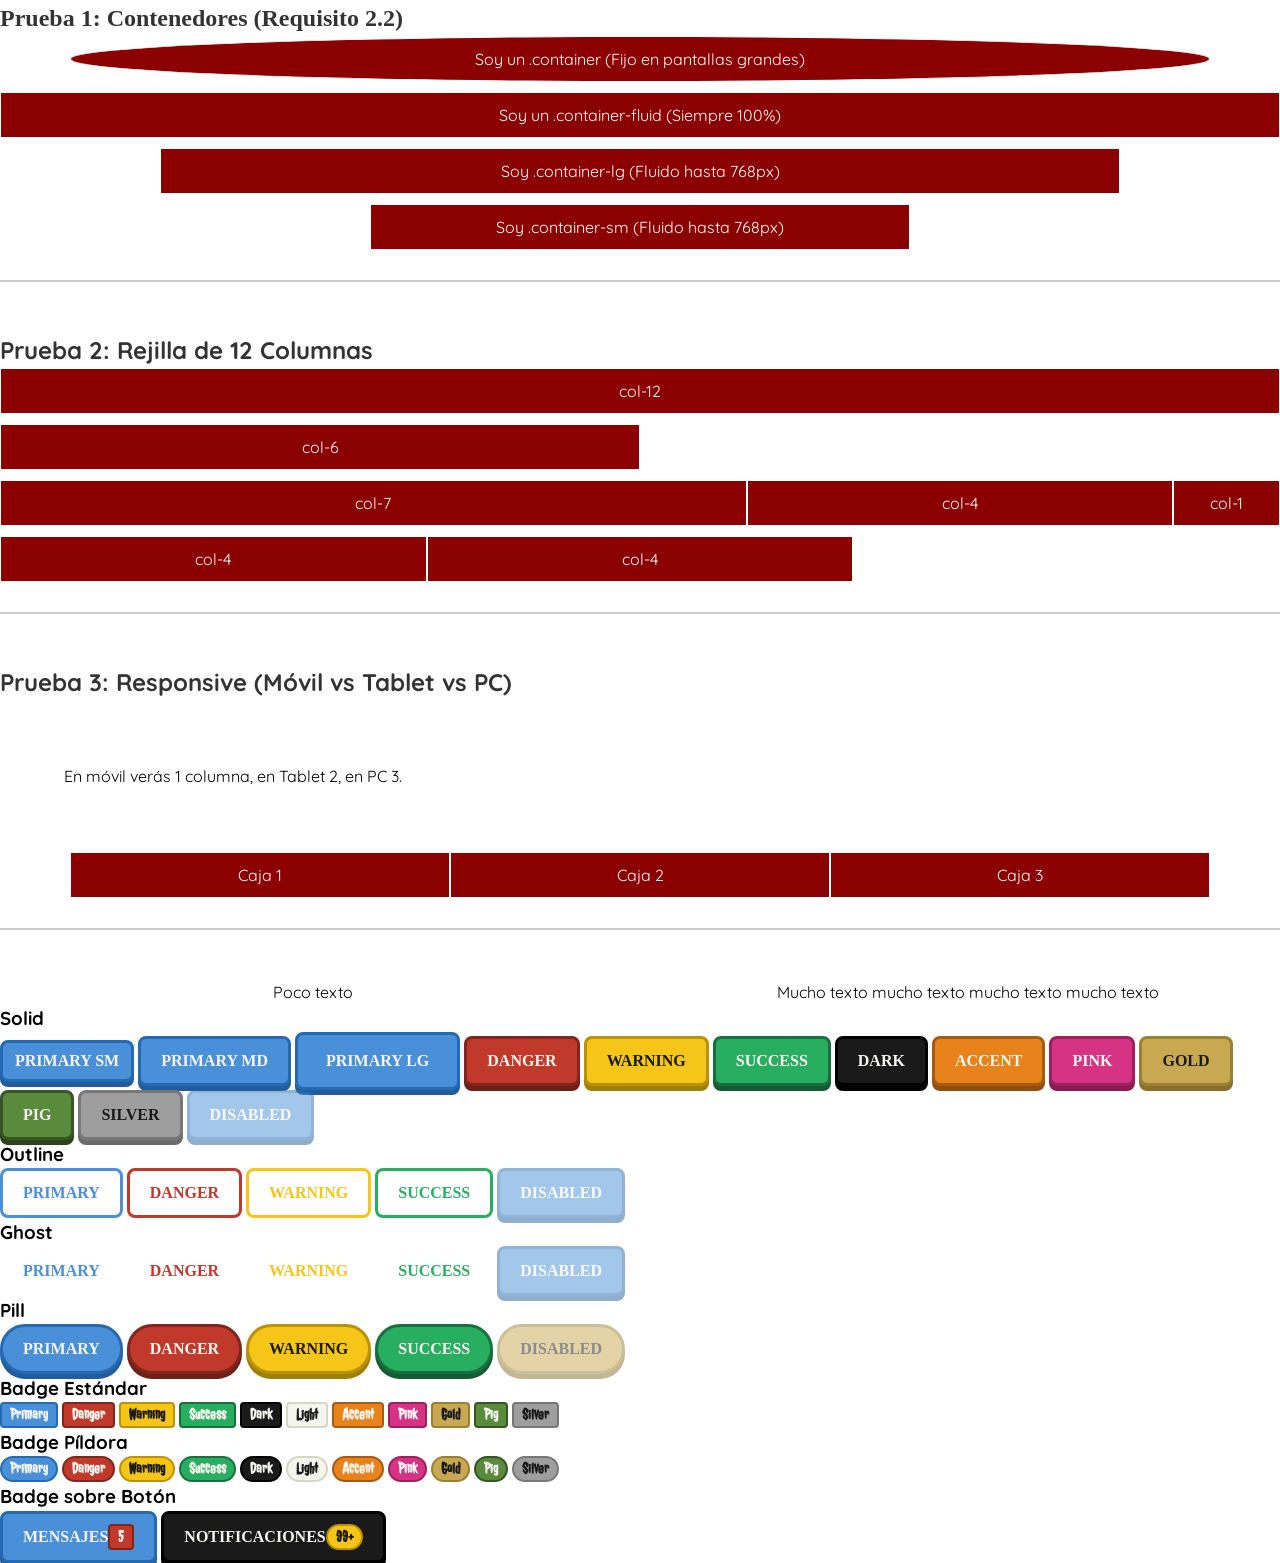
==== commit 16f6ed6a: "Diseño de Badges completado" ====
--- a/test.html
+++ b/test.html
@@ -103,6 +103,7 @@
     <button class="btn btn-outline btn-danger btn-md">Danger</button>
     <button class="btn btn-outline btn-warning btn-md">Warning</button>
     <button class="btn btn-outline btn-success btn-md">Success</button>
+    <button class="btn btn-solid btn-primary btn-md disabled">Disabled</button>
 
     <!-- BOTONES GHOST -->
     <h3>Ghost</h3>
@@ -110,6 +111,7 @@
     <button class="btn btn-ghost btn-danger btn-md">Danger</button>
     <button class="btn btn-ghost btn-warning btn-md">Warning</button>
     <button class="btn btn-ghost btn-success btn-md">Success</button>
+    <button class="btn btn-solid btn-primary btn-md disabled">Disabled</button>
 
     <!-- BOTONES PILL -->
     <h3>Pill</h3>
@@ -117,5 +119,43 @@
     <button class="btn btn-pill btn-danger btn-md">Danger</button>
     <button class="btn btn-pill btn-warning btn-md">Warning</button>
     <button class="btn btn-pill btn-success btn-md">Success</button>
+    <button class="btn btn-pill btn-gold btn-md disabled">Disabled</button>
+
+    <!-- BADGES REDONDEADOS -->
+    <h3>Badge Estándar</h3>
+    <span class="badge badge-primary">Primary</span>
+    <span class="badge badge-danger">Danger</span>
+    <span class="badge badge-warning">Warning</span>
+    <span class="badge badge-success">Success</span>
+    <span class="badge badge-dark">Dark</span>
+    <span class="badge badge-light">Light</span>
+    <span class="badge badge-accent">Accent</span>
+    <span class="badge badge-pink">Pink</span>
+    <span class="badge badge-gold">Gold</span>
+    <span class="badge badge-pig">Pig</span>
+    <span class="badge badge-silver">Silver</span>
+
+    <!-- BADGES PÍLDORA -->
+    <h3>Badge Píldora</h3>
+    <span class="badge-pill badge-primary">Primary</span>
+    <span class="badge-pill badge-danger">Danger</span>
+    <span class="badge-pill badge-warning">Warning</span>
+    <span class="badge-pill badge-success">Success</span>
+    <span class="badge-pill badge-dark">Dark</span>
+    <span class="badge-pill badge-light">Light</span>
+    <span class="badge-pill badge-accent">Accent</span>
+    <span class="badge-pill badge-pink">Pink</span>
+    <span class="badge-pill badge-gold">Gold</span>
+    <span class="badge-pill badge-pig">Pig</span>
+    <span class="badge-pill badge-silver">Silver</span>
+
+    <!-- BADGES SOBRE BOTONES -->
+    <h3>Badge sobre Botón</h3>
+    <button class="btn btn-solid btn-primary btn-md">
+      Mensajes <span class="badge badge-danger">5</span>
+    </button>
+    <button class="btn btn-solid btn-dark btn-md">
+      Notificaciones <span class="badge-pill badge-warning">99+</span>
+    </button>
   </body>
 </html>
--- a/css/style.css
+++ b/css/style.css
@@ -1135,6 +1135,170 @@
   box-shadow: 0 2px 0 #6b6b6b;
 }
 
+.badge-pill.badge-silver, .badge-pill.badge-pig, .badge-pill.badge-gold, .badge-pill.badge-pink, .badge-pill.badge-accent, .badge-pill.badge-light, .badge-pill.badge-dark, .badge-pill.badge-success, .badge-pill.badge-warning, .badge-pill.badge-danger, .badge-pill.badge-primary, .badge.badge-silver, .badge.badge-pig, .badge.badge-gold, .badge.badge-pink, .badge.badge-accent, .badge.badge-light, .badge.badge-dark, .badge.badge-success, .badge.badge-warning, .badge.badge-danger, .badge.badge-primary {
+  display: inline-block;
+  font-family: "Jolly Lodger", cursive;
+  font-weight: 700;
+  font-size: to-rem(12px);
+  padding: 3px 8px;
+  border: 2px solid transparent;
+  line-height: 1;
+}
+
+.badge.badge-primary {
+  background-color: #4A90D9;
+  border-color: rgb(37.2191780822, 105.7808219178, 177.2808219178);
+  border-radius: 4px;
+  color: #F5F5F0;
+}
+
+.badge.badge-danger {
+  background-color: #C0392B;
+  border-color: rgb(129.4978723404, 38.4446808511, 29.0021276596);
+  border-radius: 4px;
+  color: #F5F5F0;
+}
+
+.badge.badge-warning {
+  background-color: #F5C518;
+  border-color: rgb(184.5124481328, 146.1721991701, 7.9875518672);
+  border-radius: 4px;
+  color: #1A1A1A;
+}
+
+.badge.badge-success {
+  background-color: #27AE60;
+  border-color: rgb(24.9929577465, 111.5070422535, 61.5211267606);
+  border-radius: 4px;
+  color: #F5F5F0;
+}
+
+.badge.badge-dark {
+  background-color: #1A1A1A;
+  border-color: hsl(0, 0%, -4.8039215686%);
+  border-radius: 4px;
+  color: #F5F5F0;
+}
+
+.badge.badge-light {
+  background-color: #F5F5F0;
+  border-color: rgb(214.4, 214.4, 194.1);
+  border-radius: 4px;
+  color: #1A1A1A;
+}
+
+.badge.badge-accent {
+  background-color: #E8821A;
+  border-color: rgb(164.9345238095, 91.4702380952, 16.5654761905);
+  border-radius: 4px;
+  color: #F5F5F0;
+}
+
+.badge.badge-pink {
+  background-color: #D63384;
+  border-color: rgb(156.9551020408, 31.5448979592, 93.8653061224);
+  border-radius: 4px;
+  color: #F5F5F0;
+}
+
+.badge.badge-gold {
+  background-color: #C8A951;
+  border-color: rgb(155.384279476, 127.7008733624, 49.115720524);
+  border-radius: 4px;
+  color: #1A1A1A;
+}
+
+.badge.badge-pig {
+  background-color: #5A8A3C;
+  border-color: rgb(55.2272727273, 84.6818181818, 36.8181818182);
+  border-radius: 4px;
+  color: #F5F5F0;
+}
+
+.badge.badge-silver {
+  background-color: #9E9E9E;
+  border-color: rgb(119.75, 119.75, 119.75);
+  border-radius: 4px;
+  color: #1A1A1A;
+}
+
+.badge-pill.badge-primary {
+  background-color: #4A90D9;
+  border-color: rgb(37.2191780822, 105.7808219178, 177.2808219178);
+  border-radius: 9999px;
+  color: #F5F5F0;
+}
+
+.badge-pill.badge-danger {
+  background-color: #C0392B;
+  border-color: rgb(129.4978723404, 38.4446808511, 29.0021276596);
+  border-radius: 9999px;
+  color: #F5F5F0;
+}
+
+.badge-pill.badge-warning {
+  background-color: #F5C518;
+  border-color: rgb(184.5124481328, 146.1721991701, 7.9875518672);
+  border-radius: 9999px;
+  color: #1A1A1A;
+}
+
+.badge-pill.badge-success {
+  background-color: #27AE60;
+  border-color: rgb(24.9929577465, 111.5070422535, 61.5211267606);
+  border-radius: 9999px;
+  color: #F5F5F0;
+}
+
+.badge-pill.badge-dark {
+  background-color: #1A1A1A;
+  border-color: hsl(0, 0%, -4.8039215686%);
+  border-radius: 9999px;
+  color: #F5F5F0;
+}
+
+.badge-pill.badge-light {
+  background-color: #F5F5F0;
+  border-color: rgb(214.4, 214.4, 194.1);
+  border-radius: 9999px;
+  color: #1A1A1A;
+}
+
+.badge-pill.badge-accent {
+  background-color: #E8821A;
+  border-color: rgb(164.9345238095, 91.4702380952, 16.5654761905);
+  border-radius: 9999px;
+  color: #F5F5F0;
+}
+
+.badge-pill.badge-pink {
+  background-color: #D63384;
+  border-color: rgb(156.9551020408, 31.5448979592, 93.8653061224);
+  border-radius: 9999px;
+  color: #F5F5F0;
+}
+
+.badge-pill.badge-gold {
+  background-color: #C8A951;
+  border-color: rgb(155.384279476, 127.7008733624, 49.115720524);
+  border-radius: 9999px;
+  color: #1A1A1A;
+}
+
+.badge-pill.badge-pig {
+  background-color: #5A8A3C;
+  border-color: rgb(55.2272727273, 84.6818181818, 36.8181818182);
+  border-radius: 9999px;
+  color: #F5F5F0;
+}
+
+.badge-pill.badge-silver {
+  background-color: #9E9E9E;
+  border-color: rgb(119.75, 119.75, 119.75);
+  border-radius: 9999px;
+  color: #1A1A1A;
+}
+
 .fs-1 {
   font-size: 2.25rem;
 }
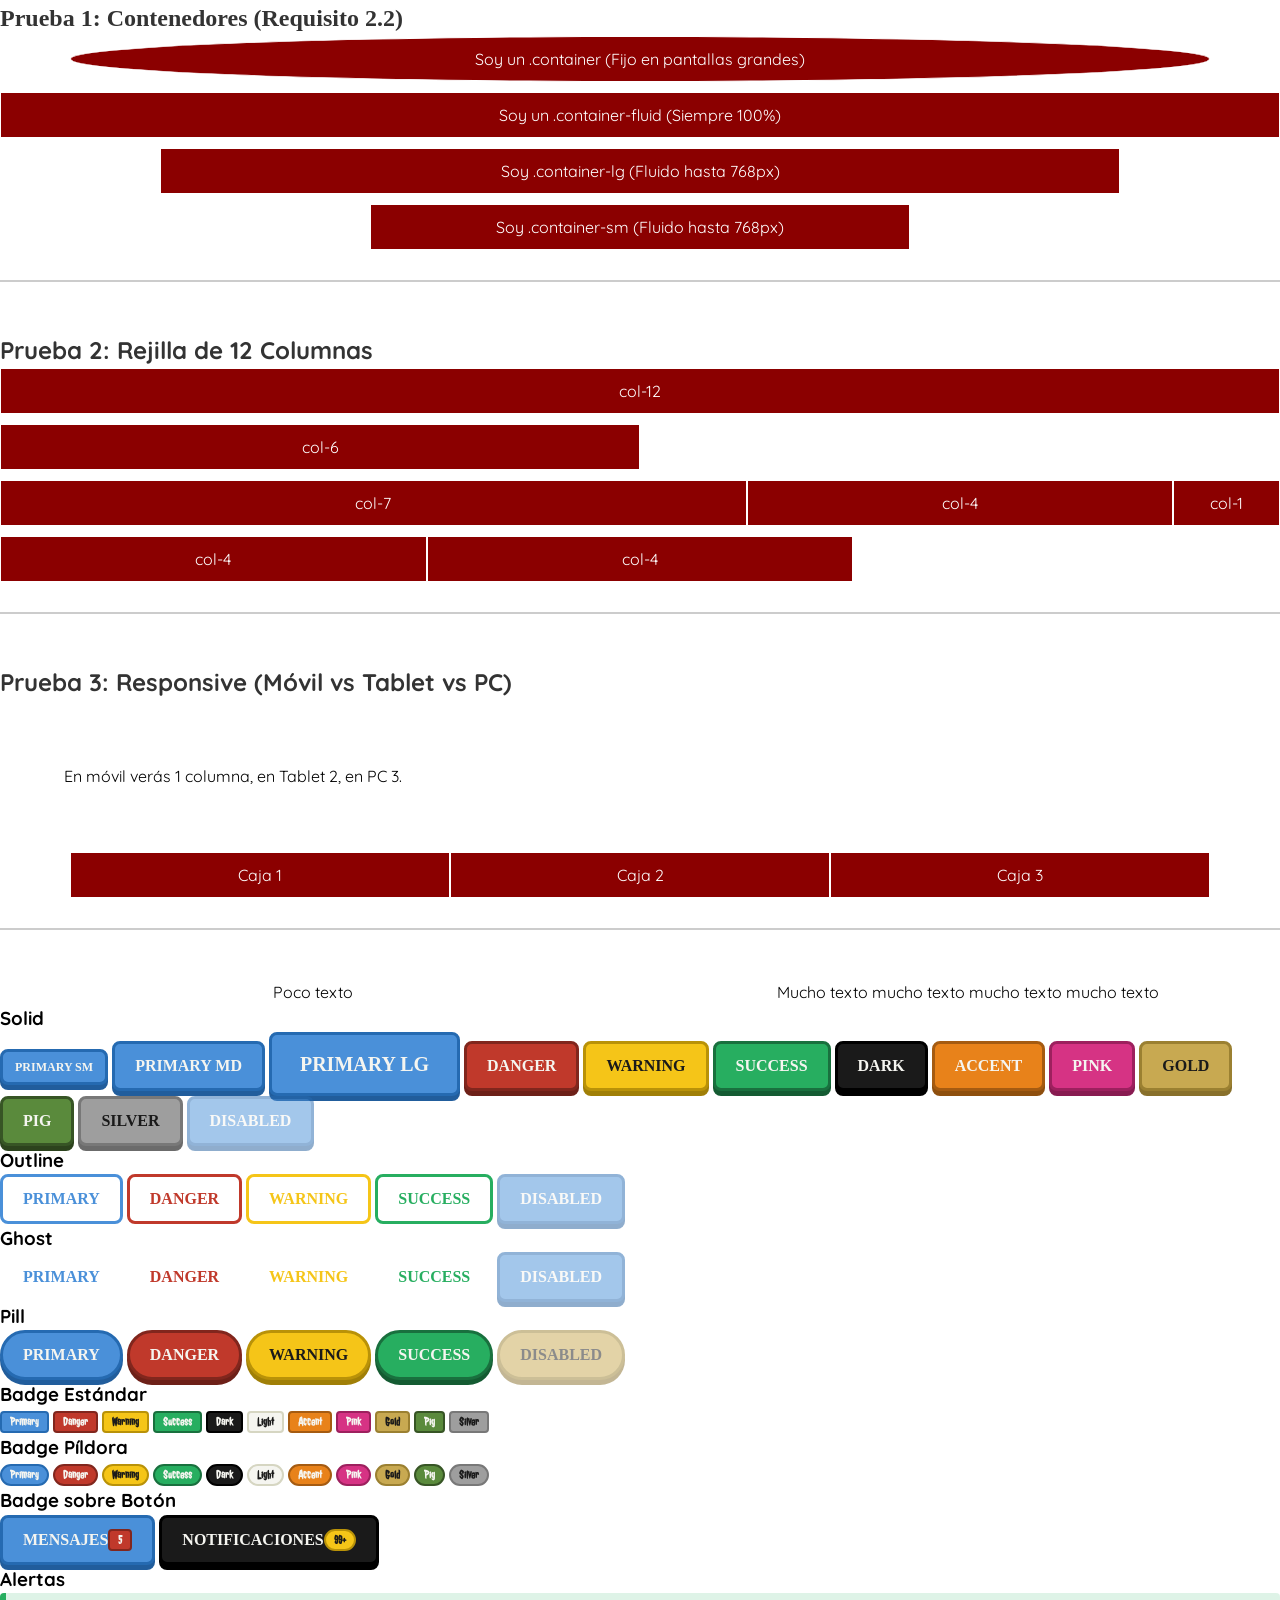
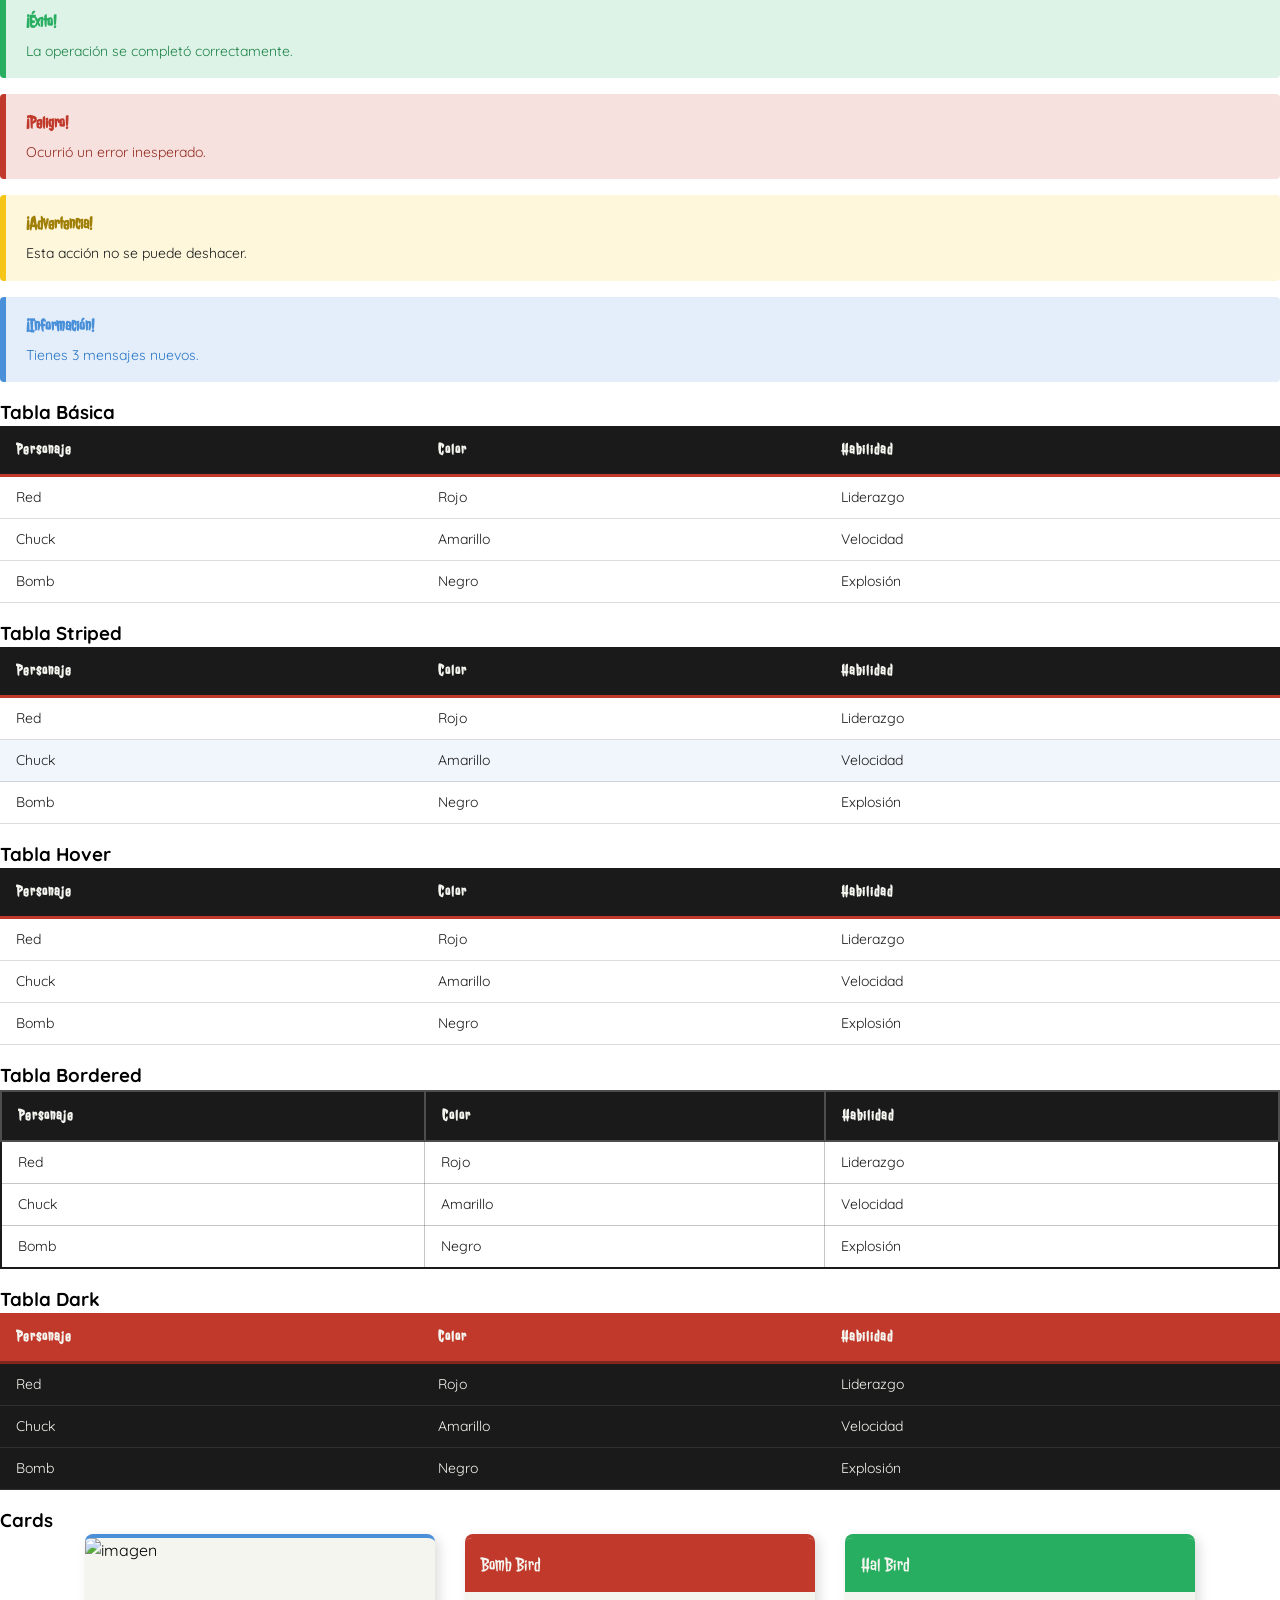
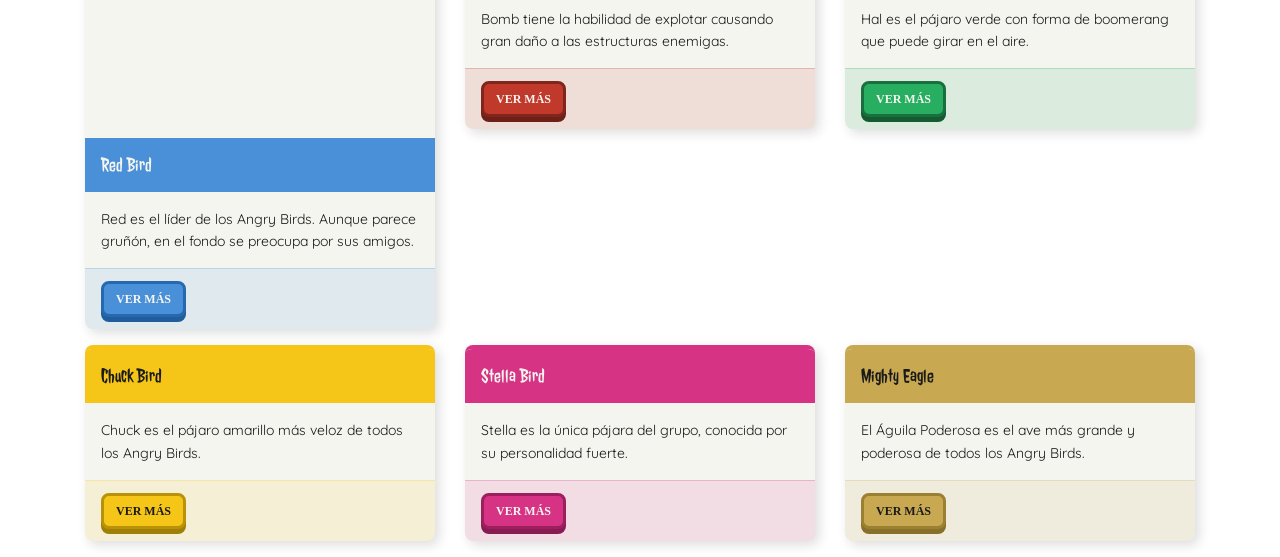
==== commit ce814513: "Cards completadas" ====
--- a/test.html
+++ b/test.html
@@ -157,5 +157,254 @@
     <button class="btn btn-solid btn-dark btn-md">
       Notificaciones <span class="badge-pill badge-warning">99+</span>
     </button>
+
+    <h3>Alertas</h3>
+    <div class="alert alert-success">
+      <strong class="alert-title">¡Éxito!</strong>
+      <span class="alert-message">La operación se completó correctamente.</span>
+    </div>
+    <div class="alert alert-danger">
+      <strong class="alert-title">¡Peligro!</strong>
+      <span class="alert-message">Ocurrió un error inesperado.</span>
+    </div>
+    <div class="alert alert-warning">
+      <strong class="alert-title">¡Advertencia!</strong>
+      <span class="alert-message">Esta acción no se puede deshacer.</span>
+    </div>
+    <div class="alert alert-primary">
+      <strong class="alert-title">¡Información!</strong>
+      <span class="alert-message">Tienes 3 mensajes nuevos.</span>
+    </div>
+
+    <h3>Tabla Básica</h3>
+    <table class="table">
+      <thead>
+        <tr>
+          <th>Personaje</th>
+          <th>Color</th>
+          <th>Habilidad</th>
+        </tr>
+      </thead>
+      <tbody>
+        <tr>
+          <td>Red</td>
+          <td>Rojo</td>
+          <td>Liderazgo</td>
+        </tr>
+        <tr>
+          <td>Chuck</td>
+          <td>Amarillo</td>
+          <td>Velocidad</td>
+        </tr>
+        <tr>
+          <td>Bomb</td>
+          <td>Negro</td>
+          <td>Explosión</td>
+        </tr>
+      </tbody>
+    </table>
+
+    <h3>Tabla Striped</h3>
+    <table class="table table-striped">
+      <thead>
+        <tr>
+          <th>Personaje</th>
+          <th>Color</th>
+          <th>Habilidad</th>
+        </tr>
+      </thead>
+      <tbody>
+        <tr>
+          <td>Red</td>
+          <td>Rojo</td>
+          <td>Liderazgo</td>
+        </tr>
+        <tr>
+          <td>Chuck</td>
+          <td>Amarillo</td>
+          <td>Velocidad</td>
+        </tr>
+        <tr>
+          <td>Bomb</td>
+          <td>Negro</td>
+          <td>Explosión</td>
+        </tr>
+      </tbody>
+    </table>
+
+    <h3>Tabla Hover</h3>
+    <table class="table table-hover">
+      <thead>
+        <tr>
+          <th>Personaje</th>
+          <th>Color</th>
+          <th>Habilidad</th>
+        </tr>
+      </thead>
+      <tbody>
+        <tr>
+          <td>Red</td>
+          <td>Rojo</td>
+          <td>Liderazgo</td>
+        </tr>
+        <tr>
+          <td>Chuck</td>
+          <td>Amarillo</td>
+          <td>Velocidad</td>
+        </tr>
+        <tr>
+          <td>Bomb</td>
+          <td>Negro</td>
+          <td>Explosión</td>
+        </tr>
+      </tbody>
+    </table>
+
+    <h3>Tabla Bordered</h3>
+    <table class="table table-bordered">
+      <thead>
+        <tr>
+          <th>Personaje</th>
+          <th>Color</th>
+          <th>Habilidad</th>
+        </tr>
+      </thead>
+      <tbody>
+        <tr>
+          <td>Red</td>
+          <td>Rojo</td>
+          <td>Liderazgo</td>
+        </tr>
+        <tr>
+          <td>Chuck</td>
+          <td>Amarillo</td>
+          <td>Velocidad</td>
+        </tr>
+        <tr>
+          <td>Bomb</td>
+          <td>Negro</td>
+          <td>Explosión</td>
+        </tr>
+      </tbody>
+    </table>
+
+    <h3>Tabla Dark</h3>
+    <table class="table table-dark">
+      <thead>
+        <tr>
+          <th>Personaje</th>
+          <th>Color</th>
+          <th>Habilidad</th>
+        </tr>
+      </thead>
+      <tbody>
+        <tr>
+          <td>Red</td>
+          <td>Rojo</td>
+          <td>Liderazgo</td>
+        </tr>
+        <tr>
+          <td>Chuck</td>
+          <td>Amarillo</td>
+          <td>Velocidad</td>
+        </tr>
+        <tr>
+          <td>Bomb</td>
+          <td>Negro</td>
+          <td>Explosión</td>
+        </tr>
+      </tbody>
+    </table>
+
+    <h3>Cards</h3>
+    <div class="container">
+      <div class="row">
+        <!-- Card Completa -->
+        <div class="col-4">
+          <div class="card card-primary">
+            <img
+              class="card-img"
+              src="https://placehold.co/400x200"
+              alt="imagen"
+            />
+            <div class="card-header">Red Bird</div>
+            <div class="card-body">
+              Red es el líder de los Angry Birds. Aunque parece gruñón, en el
+              fondo se preocupa por sus amigos.
+            </div>
+            <div class="card-footer">
+              <button class="btn btn-solid btn-primary btn-sm">Ver más</button>
+            </div>
+          </div>
+        </div>
+
+        <!-- Card Sin Imagen -->
+        <div class="col-4">
+          <div class="card card-danger">
+            <div class="card-header">Bomb Bird</div>
+            <div class="card-body">
+              Bomb tiene la habilidad de explotar causando gran daño a las
+              estructuras enemigas.
+            </div>
+            <div class="card-footer">
+              <button class="btn btn-solid btn-danger btn-sm">Ver más</button>
+            </div>
+          </div>
+        </div>
+
+        <!-- Card Solo Body -->
+        <div class="col-4">
+          <div class="card card-success">
+            <div class="card-header">Hal Bird</div>
+            <div class="card-body">
+              Hal es el pájaro verde con forma de boomerang que puede girar en
+              el aire.
+            </div>
+            <div class="card-footer">
+              <button class="btn btn-solid btn-success btn-sm">Ver más</button>
+            </div>
+          </div>
+        </div>
+
+        <!-- Más cards -->
+        <div class="col-4">
+          <div class="card card-warning">
+            <div class="card-header">Chuck Bird</div>
+            <div class="card-body">
+              Chuck es el pájaro amarillo más veloz de todos los Angry Birds.
+            </div>
+            <div class="card-footer">
+              <button class="btn btn-solid btn-warning btn-sm">Ver más</button>
+            </div>
+          </div>
+        </div>
+
+        <div class="col-4">
+          <div class="card card-pink">
+            <div class="card-header">Stella Bird</div>
+            <div class="card-body">
+              Stella es la única pájara del grupo, conocida por su personalidad
+              fuerte.
+            </div>
+            <div class="card-footer">
+              <button class="btn btn-solid btn-pink btn-sm">Ver más</button>
+            </div>
+          </div>
+        </div>
+
+        <div class="col-4">
+          <div class="card card-gold">
+            <div class="card-header">Mighty Eagle</div>
+            <div class="card-body">
+              El Águila Poderosa es el ave más grande y poderosa de todos los
+              Angry Birds.
+            </div>
+            <div class="card-footer">
+              <button class="btn btn-solid btn-gold btn-sm">Ver más</button>
+            </div>
+          </div>
+        </div>
+      </div>
+    </div>
   </body>
 </html>
--- a/css/style.css
+++ b/css/style.css
@@ -370,15 +370,15 @@
   text-decoration: none;
 }
 .btn.btn-sm {
-  font-size: to-rem(12px);
+  font-size: 0.75rem;
   padding: 6px 12px;
 }
 .btn.btn-md {
-  font-size: to-rem(16px);
+  font-size: 1rem;
   padding: 10px 20px;
 }
 .btn.btn-lg {
-  font-size: to-rem(20px);
+  font-size: 1.25rem;
   padding: 14px 28px;
 }
 .btn:disabled, .btn.disabled {
@@ -1135,11 +1135,349 @@
   box-shadow: 0 2px 0 #6b6b6b;
 }
 
+.card {
+  display: flex;
+  flex-direction: column;
+  background-color: #F5F5F0;
+  border-radius: 8px;
+  overflow: hidden;
+  box-shadow: 4px 4px 12px rgba(26, 26, 26, 0.15);
+  margin-bottom: 16px;
+  transition: transform 0.2s ease, box-shadow 0.2s ease;
+}
+.card:hover {
+  transform: translateY(-4px);
+  box-shadow: 6px 6px 20px rgba(26, 26, 26, 0.25);
+}
+.card .card-img {
+  width: 100%;
+  height: 200px;
+  object-fit: cover;
+}
+.card .card-header {
+  padding: 12px 16px;
+  font-family: "Jolly Lodger", cursive;
+  font-size: 1.25rem;
+  border-bottom: 1px solid rgba(26, 26, 26, 0.1);
+  background-color: rgba(26, 26, 26, 0.05);
+}
+.card .card-body {
+  padding: 16px;
+  font-family: "Quicksand", sans-serif;
+  font-size: 0.875rem;
+  line-height: 1.6;
+  flex: 1;
+  color: #1A1A1A;
+}
+.card .card-footer {
+  padding: 12px 16px;
+  font-family: "Quicksand", sans-serif;
+  font-size: 0.8125rem;
+  border-top: 1px solid rgba(26, 26, 26, 0.1);
+  background-color: rgba(26, 26, 26, 0.05);
+}
+
+.card.card-primary {
+  border-top: 4px solid #4A90D9;
+}
+.card.card-primary .card-header {
+  background-color: #4A90D9;
+  border-bottom: none;
+  color: #F5F5F0;
+}
+.card.card-primary .card-footer {
+  background-color: rgba(74, 144, 217, 0.12);
+  border-top: 1px solid rgba(74, 144, 217, 0.25);
+  color: #1A1A1A;
+}
+
+.card.card-danger {
+  border-top: 4px solid #C0392B;
+}
+.card.card-danger .card-header {
+  background-color: #C0392B;
+  border-bottom: none;
+  color: #F5F5F0;
+}
+.card.card-danger .card-footer {
+  background-color: rgba(192, 57, 43, 0.12);
+  border-top: 1px solid rgba(192, 57, 43, 0.25);
+  color: #1A1A1A;
+}
+
+.card.card-warning {
+  border-top: 4px solid #F5C518;
+}
+.card.card-warning .card-header {
+  background-color: #F5C518;
+  border-bottom: none;
+  color: #1A1A1A;
+}
+.card.card-warning .card-footer {
+  background-color: rgba(245, 197, 24, 0.12);
+  border-top: 1px solid rgba(245, 197, 24, 0.25);
+  color: #1A1A1A;
+}
+
+.card.card-success {
+  border-top: 4px solid #27AE60;
+}
+.card.card-success .card-header {
+  background-color: #27AE60;
+  border-bottom: none;
+  color: #F5F5F0;
+}
+.card.card-success .card-footer {
+  background-color: rgba(39, 174, 96, 0.12);
+  border-top: 1px solid rgba(39, 174, 96, 0.25);
+  color: #1A1A1A;
+}
+
+.card.card-dark {
+  border-top: 4px solid #1A1A1A;
+}
+.card.card-dark .card-header {
+  background-color: #1A1A1A;
+  border-bottom: none;
+  color: #F5F5F0;
+}
+.card.card-dark .card-footer {
+  background-color: rgba(26, 26, 26, 0.12);
+  border-top: 1px solid rgba(26, 26, 26, 0.25);
+  color: #1A1A1A;
+}
+
+.card.card-light {
+  border-top: 4px solid #F5F5F0;
+}
+.card.card-light .card-header {
+  background-color: #F5F5F0;
+  border-bottom: none;
+  color: #1A1A1A;
+}
+.card.card-light .card-footer {
+  background-color: rgba(245, 245, 240, 0.12);
+  border-top: 1px solid rgba(245, 245, 240, 0.25);
+  color: #1A1A1A;
+}
+
+.card.card-accent {
+  border-top: 4px solid #E8821A;
+}
+.card.card-accent .card-header {
+  background-color: #E8821A;
+  border-bottom: none;
+  color: #F5F5F0;
+}
+.card.card-accent .card-footer {
+  background-color: rgba(232, 130, 26, 0.12);
+  border-top: 1px solid rgba(232, 130, 26, 0.25);
+  color: #1A1A1A;
+}
+
+.card.card-pink {
+  border-top: 4px solid #D63384;
+}
+.card.card-pink .card-header {
+  background-color: #D63384;
+  border-bottom: none;
+  color: #F5F5F0;
+}
+.card.card-pink .card-footer {
+  background-color: rgba(214, 51, 132, 0.12);
+  border-top: 1px solid rgba(214, 51, 132, 0.25);
+  color: #1A1A1A;
+}
+
+.card.card-gold {
+  border-top: 4px solid #C8A951;
+}
+.card.card-gold .card-header {
+  background-color: #C8A951;
+  border-bottom: none;
+  color: #1A1A1A;
+}
+.card.card-gold .card-footer {
+  background-color: rgba(200, 169, 81, 0.12);
+  border-top: 1px solid rgba(200, 169, 81, 0.25);
+  color: #1A1A1A;
+}
+
+.card.card-pig {
+  border-top: 4px solid #5A8A3C;
+}
+.card.card-pig .card-header {
+  background-color: #5A8A3C;
+  border-bottom: none;
+  color: #F5F5F0;
+}
+.card.card-pig .card-footer {
+  background-color: rgba(90, 138, 60, 0.12);
+  border-top: 1px solid rgba(90, 138, 60, 0.25);
+  color: #1A1A1A;
+}
+
+.card.card-silver {
+  border-top: 4px solid #9E9E9E;
+}
+.card.card-silver .card-header {
+  background-color: #9E9E9E;
+  border-bottom: none;
+  color: #1A1A1A;
+}
+.card.card-silver .card-footer {
+  background-color: rgba(158, 158, 158, 0.12);
+  border-top: 1px solid rgba(158, 158, 158, 0.25);
+  color: #1A1A1A;
+}
+
+.alert.alert-silver, .alert.alert-pig, .alert.alert-gold, .alert.alert-pink, .alert.alert-accent, .alert.alert-light, .alert.alert-dark, .alert.alert-success, .alert.alert-warning, .alert.alert-danger, .alert.alert-primary {
+  display: block;
+  width: 100%;
+  padding: 16px 20px;
+  border-left: 6px solid transparent;
+  border-radius: 4px;
+  margin-bottom: 16px;
+  font-family: "Quicksand", sans-serif;
+}
+.alert.alert-silver .alert-title, .alert.alert-pig .alert-title, .alert.alert-gold .alert-title, .alert.alert-pink .alert-title, .alert.alert-accent .alert-title, .alert.alert-light .alert-title, .alert.alert-dark .alert-title, .alert.alert-success .alert-title, .alert.alert-warning .alert-title, .alert.alert-danger .alert-title, .alert.alert-primary .alert-title {
+  display: block;
+  font-family: "Jolly Lodger", cursive;
+  font-size: 1.125rem;
+  margin-bottom: 4px;
+}
+.alert.alert-silver .alert-message, .alert.alert-pig .alert-message, .alert.alert-gold .alert-message, .alert.alert-pink .alert-message, .alert.alert-accent .alert-message, .alert.alert-light .alert-message, .alert.alert-dark .alert-message, .alert.alert-success .alert-message, .alert.alert-warning .alert-message, .alert.alert-danger .alert-message, .alert.alert-primary .alert-message {
+  display: block;
+  font-size: 0.875rem;
+  line-height: 1.6;
+}
+
+.alert.alert-primary {
+  background-color: rgba(74, 144, 217, 0.15);
+  border-left-color: #4A90D9;
+}
+.alert.alert-primary .alert-title {
+  color: #4A90D9;
+}
+.alert.alert-primary .alert-message {
+  color: rgb(41.6438356164, 118.3561643836, 198.3561643836);
+}
+
+.alert.alert-danger {
+  background-color: rgba(192, 57, 43, 0.15);
+  border-left-color: #C0392B;
+}
+.alert.alert-danger .alert-title {
+  color: #C0392B;
+}
+.alert.alert-danger .alert-message {
+  color: rgb(150.3319148936, 44.629787234, 33.6680851064);
+}
+
+.alert.alert-warning {
+  background-color: rgba(245, 197, 24, 0.15);
+  border-left-color: #F5C518;
+}
+.alert.alert-warning .alert-title {
+  color: rgb(160.0705394191, 126.8091286307, 6.9294605809);
+}
+.alert.alert-warning .alert-message {
+  color: #1A1A1A;
+}
+
+.alert.alert-success {
+  background-color: rgba(39, 174, 96, 0.15);
+  border-left-color: #27AE60;
+}
+.alert.alert-success .alert-title {
+  color: #27AE60;
+}
+.alert.alert-success .alert-message {
+  color: rgb(29.661971831, 132.338028169, 73.014084507);
+}
+
+.alert.alert-dark {
+  background-color: rgba(26, 26, 26, 0.15);
+  border-left-color: #1A1A1A;
+}
+.alert.alert-dark .alert-title {
+  color: #1A1A1A;
+}
+.alert.alert-dark .alert-message {
+  color: rgb(0.5, 0.5, 0.5);
+}
+
+.alert.alert-light {
+  background-color: rgba(245, 245, 240, 0.15);
+  border-left-color: #F5F5F0;
+}
+.alert.alert-light .alert-title {
+  color: rgb(204.2, 204.2, 178.8);
+}
+.alert.alert-light .alert-message {
+  color: #1A1A1A;
+}
+
+.alert.alert-accent {
+  background-color: rgba(232, 130, 26, 0.15);
+  border-left-color: #E8821A;
+}
+.alert.alert-accent .alert-title {
+  color: #E8821A;
+}
+.alert.alert-accent .alert-message {
+  color: rgb(188.1071428571, 104.3214285714, 18.8928571429);
+}
+
+.alert.alert-pink {
+  background-color: rgba(214, 51, 132, 0.15);
+  border-left-color: #D63384;
+}
+.alert.alert-pink .alert-title {
+  color: #D63384;
+}
+.alert.alert-pink .alert-message {
+  color: rgb(178.187755102, 35.812244898, 106.5632653061);
+}
+
+.alert.alert-gold {
+  background-color: rgba(200, 169, 81, 0.15);
+  border-left-color: #C8A951;
+}
+.alert.alert-gold .alert-title {
+  color: rgb(136.0087336245, 111.7772925764, 42.9912663755);
+}
+.alert.alert-gold .alert-message {
+  color: #1A1A1A;
+}
+
+.alert.alert-pig {
+  background-color: rgba(90, 138, 60, 0.15);
+  border-left-color: #5A8A3C;
+}
+.alert.alert-pig .alert-title {
+  color: #5A8A3C;
+}
+.alert.alert-pig .alert-message {
+  color: rgb(66.8181818182, 102.4545454545, 44.5454545455);
+}
+
+.alert.alert-silver {
+  background-color: rgba(158, 158, 158, 0.15);
+  border-left-color: #9E9E9E;
+}
+.alert.alert-silver .alert-title {
+  color: #6b6b6b;
+}
+.alert.alert-silver .alert-message {
+  color: #1A1A1A;
+}
+
 .badge-pill.badge-silver, .badge-pill.badge-pig, .badge-pill.badge-gold, .badge-pill.badge-pink, .badge-pill.badge-accent, .badge-pill.badge-light, .badge-pill.badge-dark, .badge-pill.badge-success, .badge-pill.badge-warning, .badge-pill.badge-danger, .badge-pill.badge-primary, .badge.badge-silver, .badge.badge-pig, .badge.badge-gold, .badge.badge-pink, .badge.badge-accent, .badge.badge-light, .badge.badge-dark, .badge.badge-success, .badge.badge-warning, .badge.badge-danger, .badge.badge-primary {
   display: inline-block;
   font-family: "Jolly Lodger", cursive;
   font-weight: 700;
-  font-size: to-rem(12px);
+  font-size: 0.75rem;
   padding: 3px 8px;
   border: 2px solid transparent;
   line-height: 1;
@@ -1299,6 +1637,73 @@
   color: #1A1A1A;
 }
 
+.table {
+  width: 100%;
+  border-collapse: collapse;
+  font-family: "Quicksand", sans-serif;
+  margin-bottom: 16px;
+}
+.table thead {
+  background-color: #1A1A1A;
+  color: #F5F5F0;
+}
+.table thead th {
+  font-family: "Jolly Lodger", cursive;
+  font-size: 1rem;
+  padding: 12px 16px;
+  text-align: left;
+  border-bottom: 3px solid #C0392B;
+  letter-spacing: 1px;
+}
+.table tbody tr {
+  border-bottom: 1px solid rgba(26, 26, 26, 0.15);
+}
+.table tbody tr td {
+  padding: 10px 16px;
+  font-size: 0.875rem;
+  color: #1A1A1A;
+  vertical-align: middle;
+}
+.table.table-striped tbody tr:nth-child(even) {
+  background-color: rgba(74, 144, 217, 0.08);
+}
+.table.table-hover tbody tr {
+  transition: background-color 0.2s ease;
+}
+.table.table-hover tbody tr:hover {
+  background-color: rgba(192, 57, 43, 0.1);
+  cursor: pointer;
+}
+.table.table-bordered {
+  border: 2px solid #1A1A1A;
+}
+.table.table-bordered thead th {
+  border: 2px solid #4d4d4d;
+}
+.table.table-bordered tbody tr td {
+  border: 1px solid rgba(26, 26, 26, 0.25);
+}
+.table.table-dark {
+  background-color: #1A1A1A;
+  color: #F5F5F0;
+}
+.table.table-dark thead {
+  background-color: #C0392B;
+}
+.table.table-dark thead th {
+  color: #F5F5F0;
+  border-bottom: 3px solid rgb(129.4978723404, 38.4446808511, 29.0021276596);
+}
+.table.table-dark tbody tr {
+  border-bottom: 1px solid rgba(245, 245, 240, 0.1);
+}
+.table.table-dark tbody tr td {
+  color: #F5F5F0;
+}
+.table.table-dark tbody tr:hover {
+  background-color: rgba(245, 245, 240, 0.05);
+}
+
 .fs-1 {
   font-size: 2.25rem;
 }
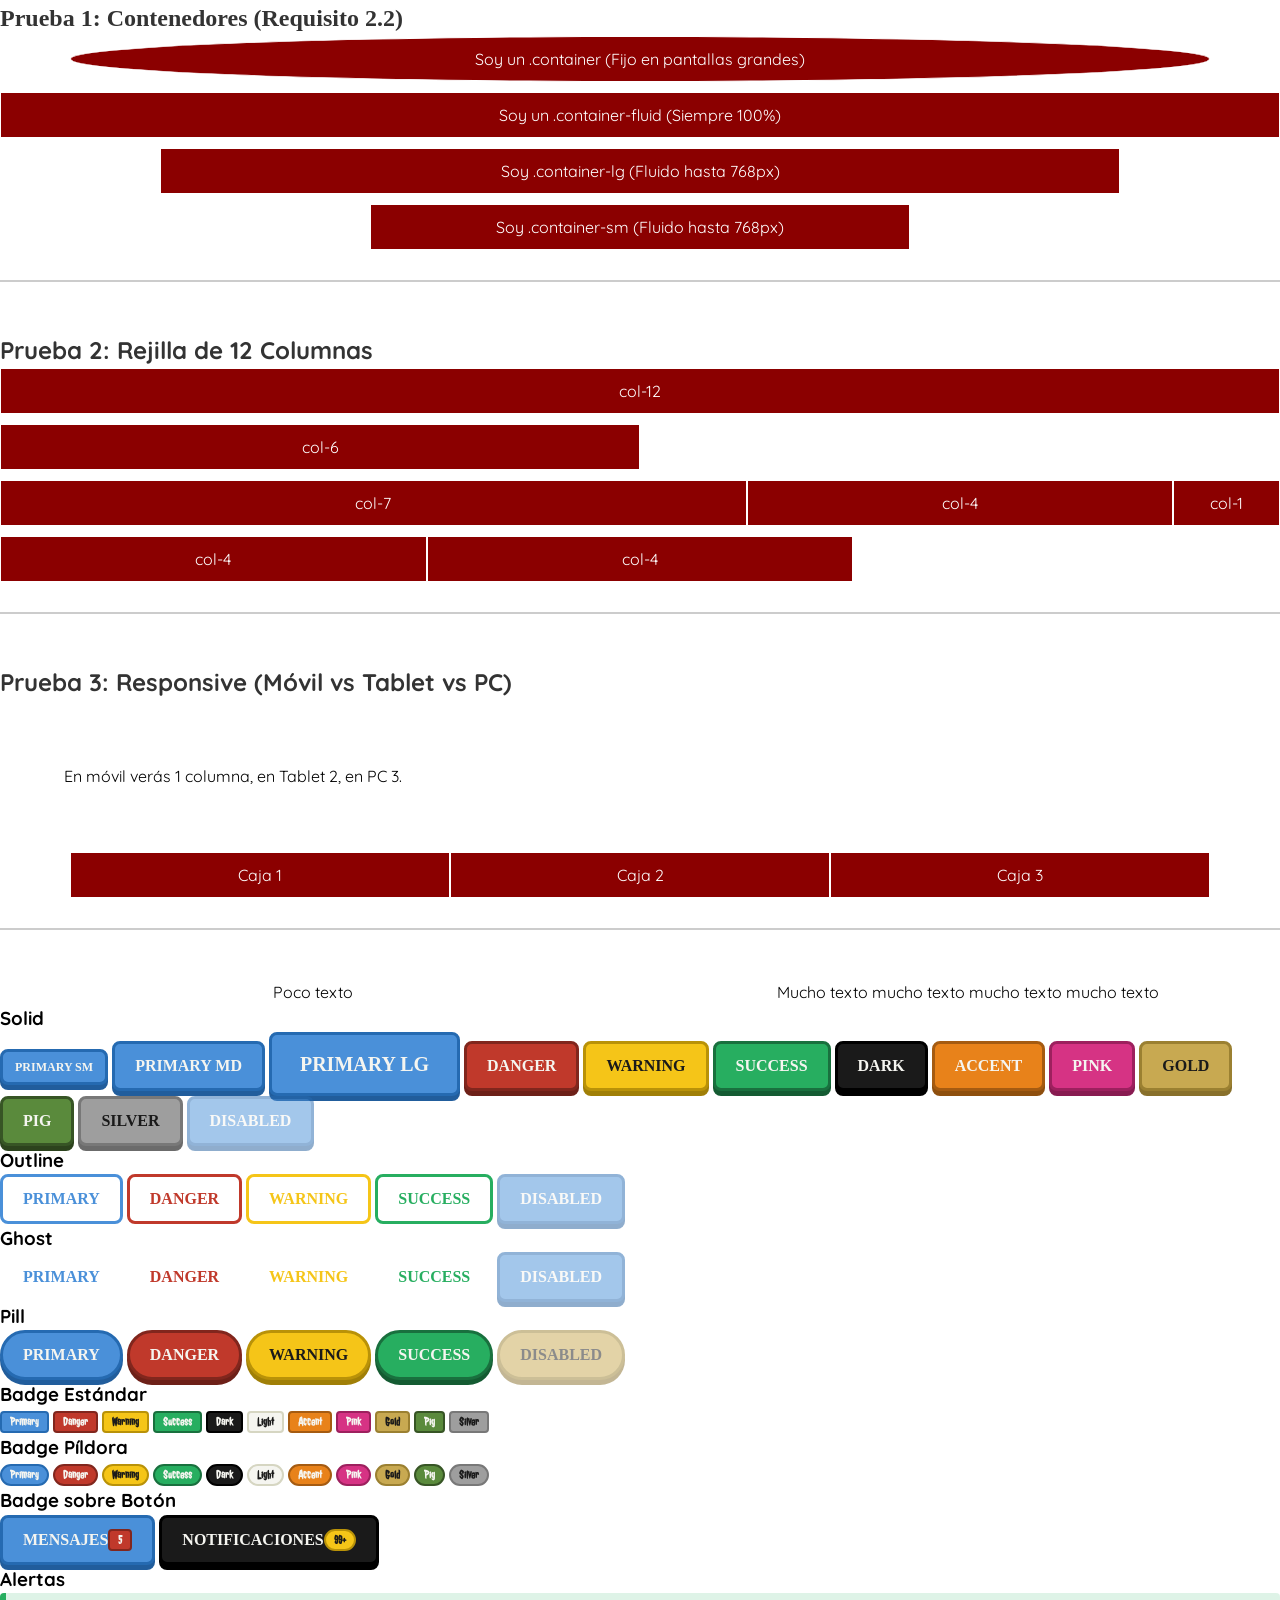
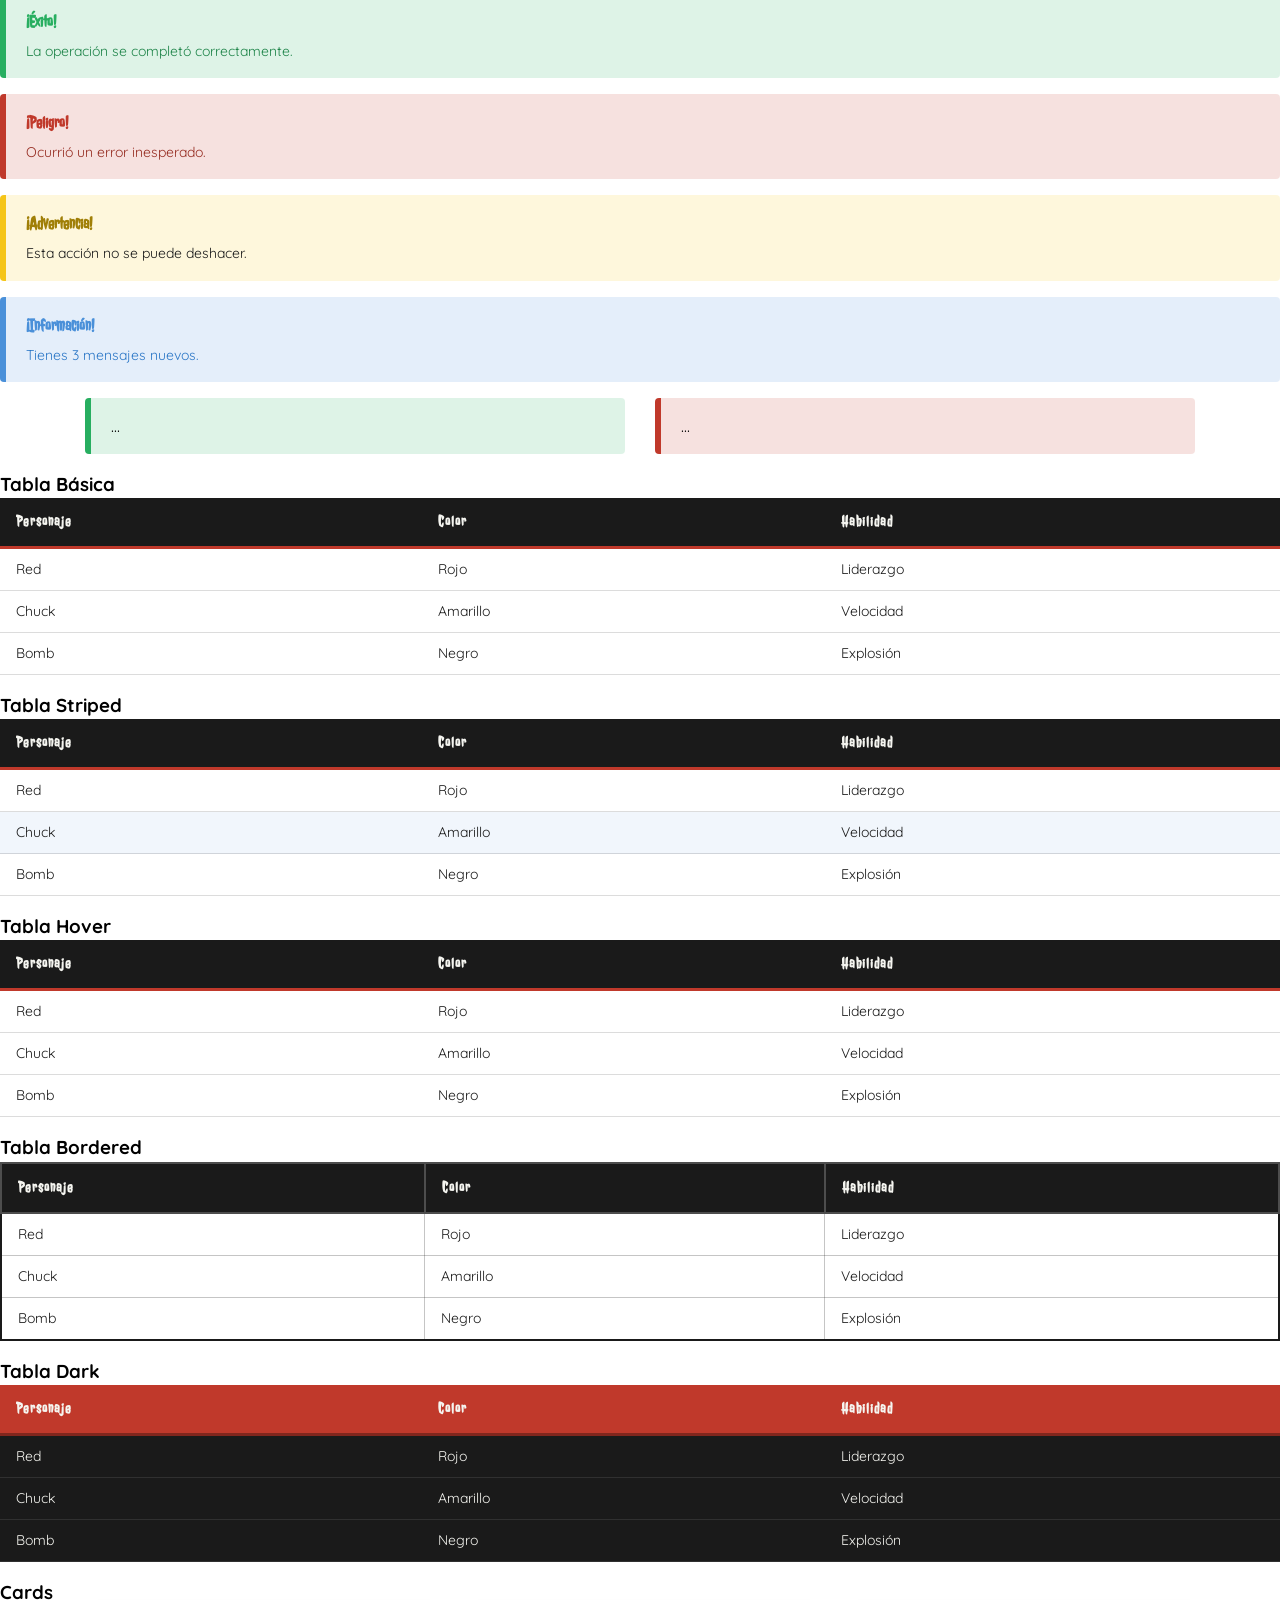
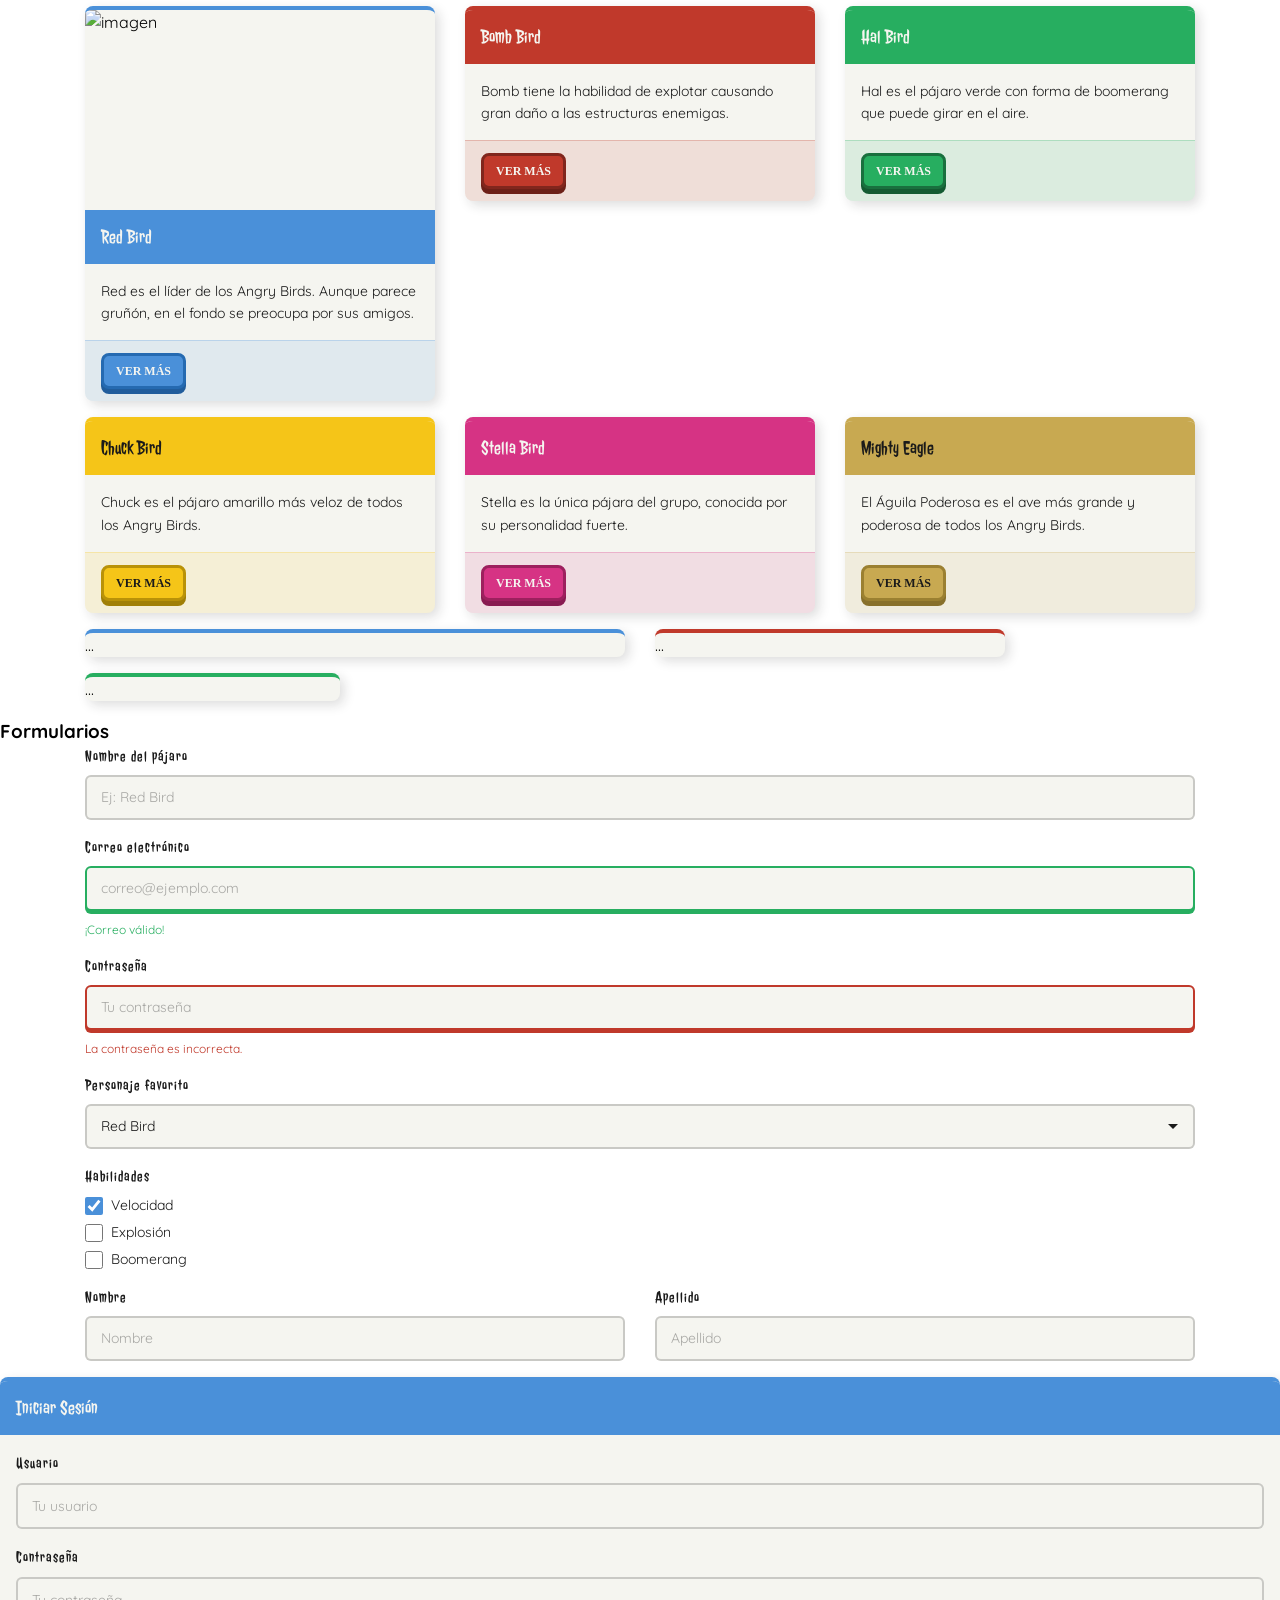
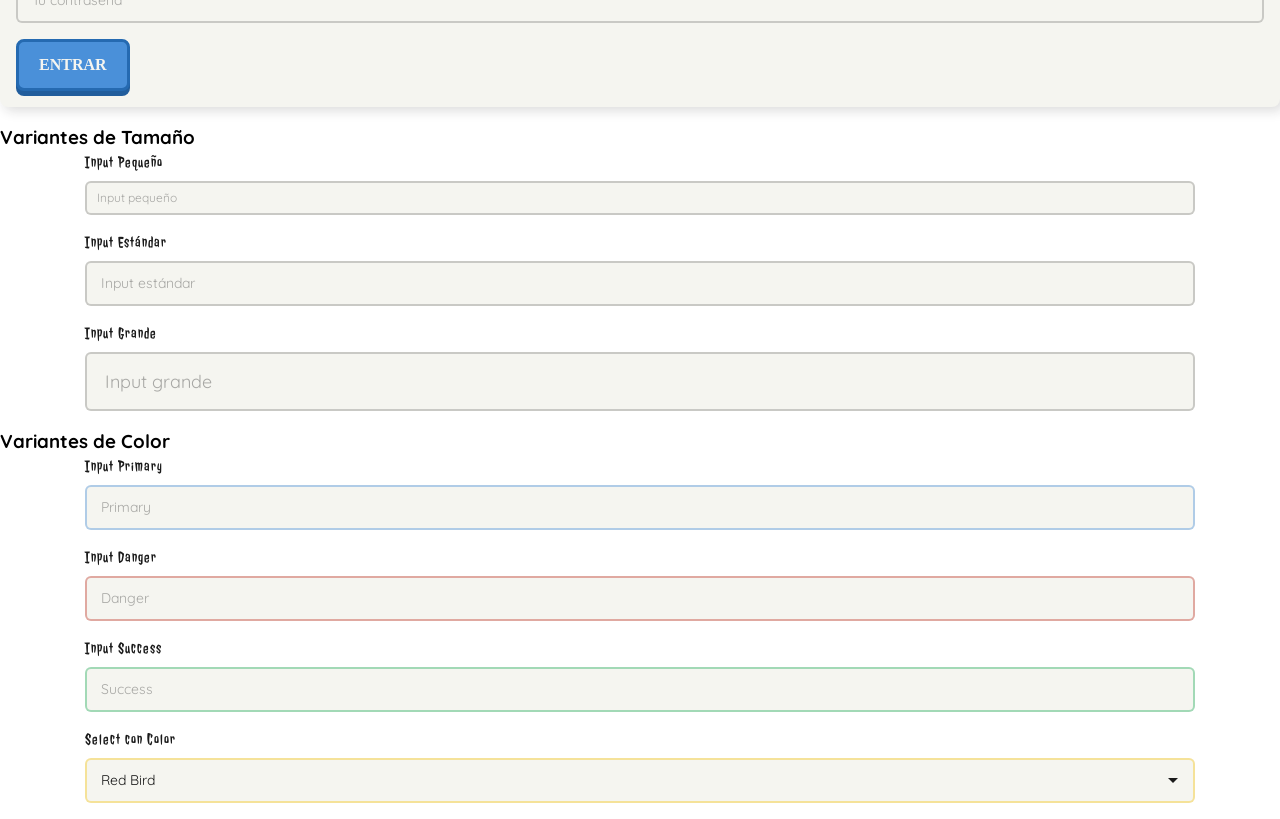
==== commit 0d695c0b: "Diseño d formularios completo" ====
--- a/test.html
+++ b/test.html
@@ -176,6 +176,17 @@
       <span class="alert-message">Tienes 3 mensajes nuevos.</span>
     </div>
 
+    <div class="container">
+      <div class="row">
+        <div class="col-6">
+          <div class="alert alert-success">...</div>
+        </div>
+        <div class="col-6">
+          <div class="alert alert-danger">...</div>
+        </div>
+      </div>
+    </div>
+
     <h3>Tabla Básica</h3>
     <table class="table">
       <thead>
@@ -406,5 +417,173 @@
         </div>
       </div>
     </div>
+
+    <div class="container">
+      <div class="row">
+        <!-- Card que ocupa la mitad -->
+        <div class="col-6">
+          <div class="card card-primary">...</div>
+        </div>
+
+        <!-- Card que ocupa un tercio -->
+        <div class="col-4">
+          <div class="card card-danger">...</div>
+        </div>
+
+        <!-- Card que ocupa un cuarto -->
+        <div class="col-3">
+          <div class="card card-success">...</div>
+        </div>
+      </div>
+    </div>
+
+    <h3>Formularios</h3>
+    <div class="container">
+      <!-- Input normal -->
+      <div class="form-group">
+        <label class="form-label">Nombre del pájaro</label>
+        <input type="text" class="form-input" placeholder="Ej: Red Bird" />
+      </div>
+
+      <!-- Input válido -->
+      <div class="form-group">
+        <label class="form-label">Correo electrónico</label>
+        <input
+          type="email"
+          class="form-input is-valid"
+          placeholder="correo@ejemplo.com"
+        />
+        <span class="valid-feedback">¡Correo válido!</span>
+      </div>
+
+      <!-- Input inválido -->
+      <div class="form-group">
+        <label class="form-label">Contraseña</label>
+        <input
+          type="password"
+          class="form-input is-invalid"
+          placeholder="Tu contraseña"
+        />
+        <span class="invalid-feedback">La contraseña es incorrecta.</span>
+      </div>
+
+      <!-- Select -->
+      <div class="form-group">
+        <label class="form-label">Personaje favorito</label>
+        <select class="form-select">
+          <option>Red Bird</option>
+          <option>Chuck</option>
+          <option>Bomb</option>
+          <option>Stella</option>
+          <option>Mighty Eagle</option>
+        </select>
+      </div>
+
+      <!-- Checkboxes -->
+      <div class="form-group">
+        <label class="form-label">Habilidades</label>
+        <label class="form-check">
+          <input type="checkbox" checked /> Velocidad
+        </label>
+        <label class="form-check"> <input type="checkbox" /> Explosión </label>
+        <label class="form-check"> <input type="checkbox" /> Boomerang </label>
+      </div>
+    </div>
+
+    <div class="container">
+      <div class="row">
+        <div class="col-6">
+          <div class="form-group">
+            <label class="form-label">Nombre</label>
+            <input type="text" class="form-input" placeholder="Nombre" />
+          </div>
+        </div>
+        <div class="col-6">
+          <div class="form-group">
+            <label class="form-label">Apellido</label>
+            <input type="text" class="form-input" placeholder="Apellido" />
+          </div>
+        </div>
+      </div>
+    </div>
+
+    <div class="card card-primary">
+      <div class="card-header">Iniciar Sesión</div>
+      <div class="card-body">
+        <div class="form-group">
+          <label class="form-label">Usuario</label>
+          <input type="text" class="form-input" placeholder="Tu usuario" />
+        </div>
+        <div class="form-group">
+          <label class="form-label">Contraseña</label>
+          <input
+            type="password"
+            class="form-input"
+            placeholder="Tu contraseña"
+          />
+        </div>
+        <button class="btn btn-solid btn-primary btn-md">Entrar</button>
+      </div>
+    </div>
+
+    <h3>Variantes de Tamaño</h3>
+    <div class="container">
+      <div class="form-group">
+        <label class="form-label">Input Pequeño</label>
+        <input
+          type="text"
+          class="form-input form-input-sm"
+          placeholder="Input pequeño"
+        />
+      </div>
+      <div class="form-group">
+        <label class="form-label">Input Estándar</label>
+        <input type="text" class="form-input" placeholder="Input estándar" />
+      </div>
+      <div class="form-group">
+        <label class="form-label">Input Grande</label>
+        <input
+          type="text"
+          class="form-input form-input-lg"
+          placeholder="Input grande"
+        />
+      </div>
+    </div>
+
+    <h3>Variantes de Color</h3>
+    <div class="container">
+      <div class="form-group">
+        <label class="form-label">Input Primary</label>
+        <input
+          type="text"
+          class="form-input form-input-primary"
+          placeholder="Primary"
+        />
+      </div>
+      <div class="form-group">
+        <label class="form-label">Input Danger</label>
+        <input
+          type="text"
+          class="form-input form-input-danger"
+          placeholder="Danger"
+        />
+      </div>
+      <div class="form-group">
+        <label class="form-label">Input Success</label>
+        <input
+          type="text"
+          class="form-input form-input-success"
+          placeholder="Success"
+        />
+      </div>
+      <div class="form-group">
+        <label class="form-label">Select con Color</label>
+        <select class="form-select form-select-warning">
+          <option>Red Bird</option>
+          <option>Chuck</option>
+          <option>Bomb</option>
+        </select>
+      </div>
+    </div>
   </body>
 </html>
--- a/css/style.css
+++ b/css/style.css
@@ -1473,6 +1473,219 @@
   color: #1A1A1A;
 }
 
+.form-group {
+  display: flex;
+  flex-direction: column;
+  gap: 6px;
+  margin-bottom: 16px;
+}
+
+.form-label {
+  font-family: "Jolly Lodger", cursive;
+  font-size: 1rem;
+  color: #1A1A1A;
+  letter-spacing: 1px;
+}
+
+.form-select, .form-input {
+  width: 100%;
+  padding: 10px 14px;
+  font-family: "Quicksand", sans-serif;
+  font-size: 0.875rem;
+  color: #1A1A1A;
+  background-color: #F5F5F0;
+  border: 2px solid rgba(26, 26, 26, 0.2);
+  border-radius: 6px;
+  outline: none;
+  transition: border-color 0.2s ease, box-shadow 0.2s ease;
+}
+.form-select:focus, .form-input:focus {
+  border-color: #4A90D9;
+  box-shadow: 0 3px 0 #4A90D9;
+}
+.form-select::placeholder, .form-input::placeholder {
+  color: rgba(26, 26, 26, 0.35);
+  font-family: "Quicksand", sans-serif;
+}
+
+.form-select {
+  cursor: pointer;
+  appearance: none;
+  background-image: url("data:image/svg+xml,%3Csvg xmlns='http://www.w3.org/2000/svg' width='12' height='12' viewBox='0 0 12 12'%3E%3Cpath fill='%231A1A1A' d='M6 8L1 3h10z'/%3E%3C/svg%3E");
+  background-repeat: no-repeat;
+  background-position: right 14px center;
+}
+
+.form-check {
+  display: flex;
+  align-items: center;
+  gap: 8px;
+  cursor: pointer;
+  font-family: "Quicksand", sans-serif;
+  font-size: 0.875rem;
+  color: #1A1A1A;
+}
+.form-check input[type=checkbox] {
+  width: 18px;
+  height: 18px;
+  accent-color: #4A90D9;
+  cursor: pointer;
+}
+
+.is-valid {
+  border-color: #27AE60 !important;
+  box-shadow: 0 3px 0 #27AE60 !important;
+}
+.is-valid:focus {
+  border-color: #27AE60;
+  box-shadow: 0 3px 0 #27AE60;
+}
+
+.is-invalid {
+  border-color: #C0392B !important;
+  box-shadow: 0 3px 0 #C0392B !important;
+}
+.is-invalid:focus {
+  border-color: #C0392B;
+  box-shadow: 0 3px 0 #C0392B;
+}
+
+.valid-feedback {
+  font-family: "Quicksand", sans-serif;
+  font-size: 0.75rem;
+  color: #27AE60;
+  margin-top: 4px;
+}
+
+.invalid-feedback {
+  font-family: "Quicksand", sans-serif;
+  font-size: 0.75rem;
+  color: #C0392B;
+  margin-top: 4px;
+}
+
+.form-input-sm,
+.form-select-sm {
+  padding: 6px 10px;
+  font-size: 0.75rem;
+}
+
+.form-input-lg,
+.form-select-lg {
+  padding: 14px 18px;
+  font-size: 1.125rem;
+}
+
+.form-input-primary,
+.form-select-primary {
+  border-color: rgba(74, 144, 217, 0.4);
+}
+.form-input-primary:focus,
+.form-select-primary:focus {
+  border-color: #4A90D9;
+  box-shadow: 0 3px 0 #4A90D9;
+}
+
+.form-input-danger,
+.form-select-danger {
+  border-color: rgba(192, 57, 43, 0.4);
+}
+.form-input-danger:focus,
+.form-select-danger:focus {
+  border-color: #C0392B;
+  box-shadow: 0 3px 0 #C0392B;
+}
+
+.form-input-warning,
+.form-select-warning {
+  border-color: rgba(245, 197, 24, 0.4);
+}
+.form-input-warning:focus,
+.form-select-warning:focus {
+  border-color: #F5C518;
+  box-shadow: 0 3px 0 #F5C518;
+}
+
+.form-input-success,
+.form-select-success {
+  border-color: rgba(39, 174, 96, 0.4);
+}
+.form-input-success:focus,
+.form-select-success:focus {
+  border-color: #27AE60;
+  box-shadow: 0 3px 0 #27AE60;
+}
+
+.form-input-dark,
+.form-select-dark {
+  border-color: rgba(26, 26, 26, 0.4);
+}
+.form-input-dark:focus,
+.form-select-dark:focus {
+  border-color: #1A1A1A;
+  box-shadow: 0 3px 0 #1A1A1A;
+}
+
+.form-input-light,
+.form-select-light {
+  border-color: rgba(245, 245, 240, 0.4);
+}
+.form-input-light:focus,
+.form-select-light:focus {
+  border-color: #F5F5F0;
+  box-shadow: 0 3px 0 #F5F5F0;
+}
+
+.form-input-accent,
+.form-select-accent {
+  border-color: rgba(232, 130, 26, 0.4);
+}
+.form-input-accent:focus,
+.form-select-accent:focus {
+  border-color: #E8821A;
+  box-shadow: 0 3px 0 #E8821A;
+}
+
+.form-input-pink,
+.form-select-pink {
+  border-color: rgba(214, 51, 132, 0.4);
+}
+.form-input-pink:focus,
+.form-select-pink:focus {
+  border-color: #D63384;
+  box-shadow: 0 3px 0 #D63384;
+}
+
+.form-input-gold,
+.form-select-gold {
+  border-color: rgba(200, 169, 81, 0.4);
+}
+.form-input-gold:focus,
+.form-select-gold:focus {
+  border-color: #C8A951;
+  box-shadow: 0 3px 0 #C8A951;
+}
+
+.form-input-pig,
+.form-select-pig {
+  border-color: rgba(90, 138, 60, 0.4);
+}
+.form-input-pig:focus,
+.form-select-pig:focus {
+  border-color: #5A8A3C;
+  box-shadow: 0 3px 0 #5A8A3C;
+}
+
+.form-input-silver,
+.form-select-silver {
+  border-color: rgba(158, 158, 158, 0.4);
+}
+.form-input-silver:focus,
+.form-select-silver:focus {
+  border-color: #9E9E9E;
+  box-shadow: 0 3px 0 #9E9E9E;
+}
+
 .badge-pill.badge-silver, .badge-pill.badge-pig, .badge-pill.badge-gold, .badge-pill.badge-pink, .badge-pill.badge-accent, .badge-pill.badge-light, .badge-pill.badge-dark, .badge-pill.badge-success, .badge-pill.badge-warning, .badge-pill.badge-danger, .badge-pill.badge-primary, .badge.badge-silver, .badge.badge-pig, .badge.badge-gold, .badge.badge-pink, .badge.badge-accent, .badge.badge-light, .badge.badge-dark, .badge.badge-success, .badge.badge-warning, .badge.badge-danger, .badge.badge-primary {
   display: inline-block;
   font-family: "Jolly Lodger", cursive;
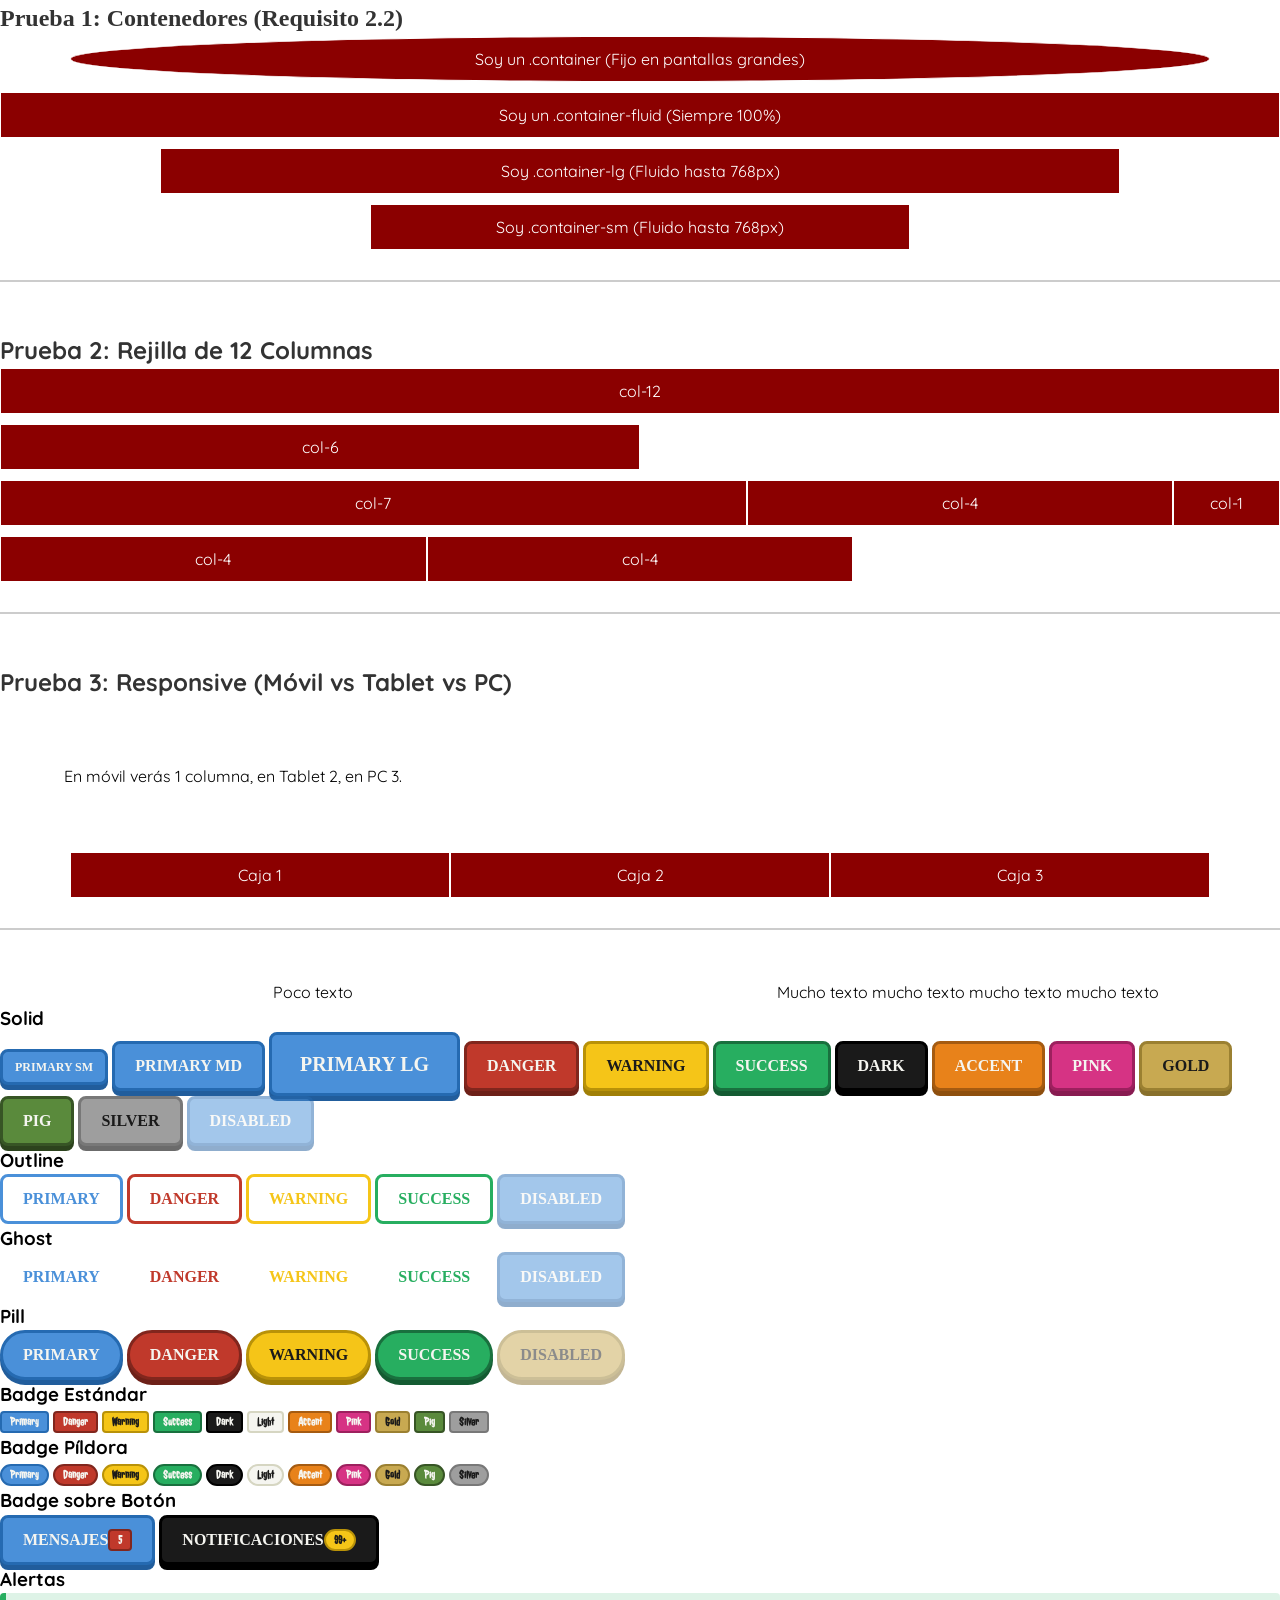
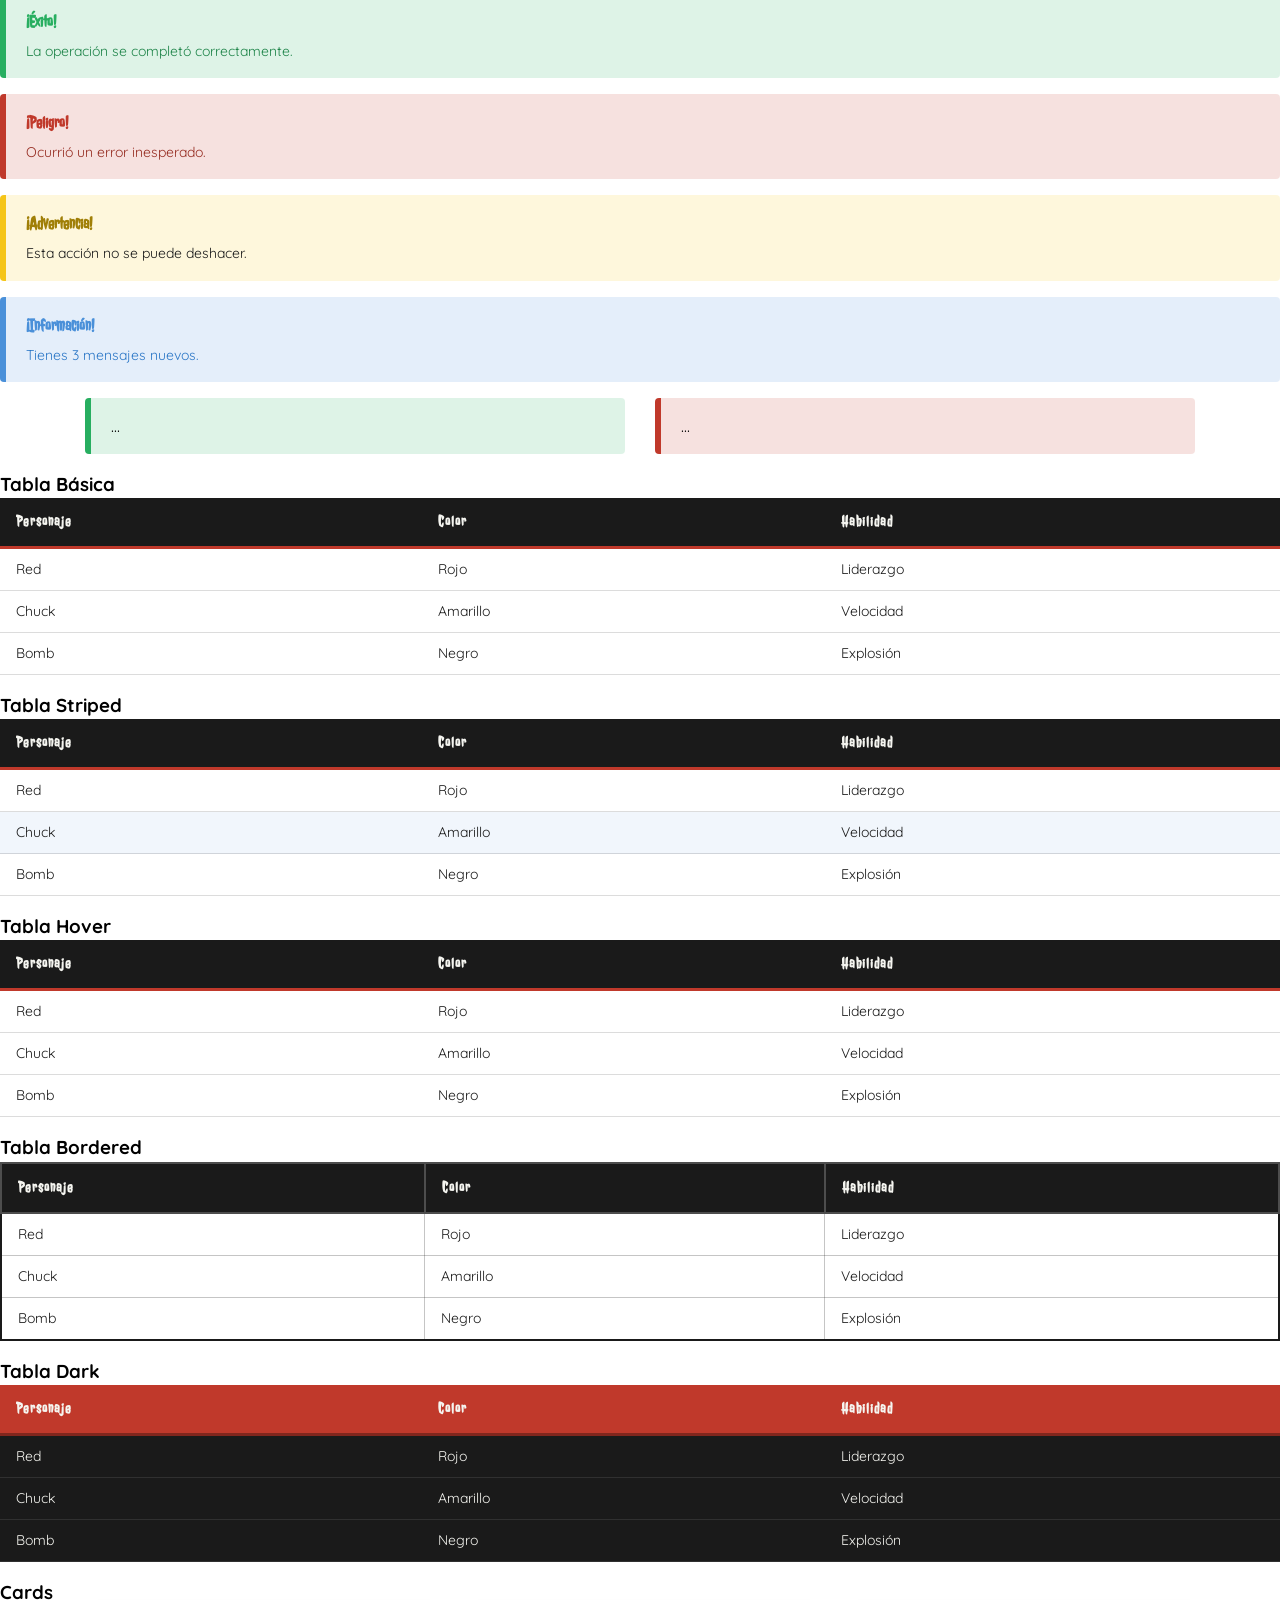
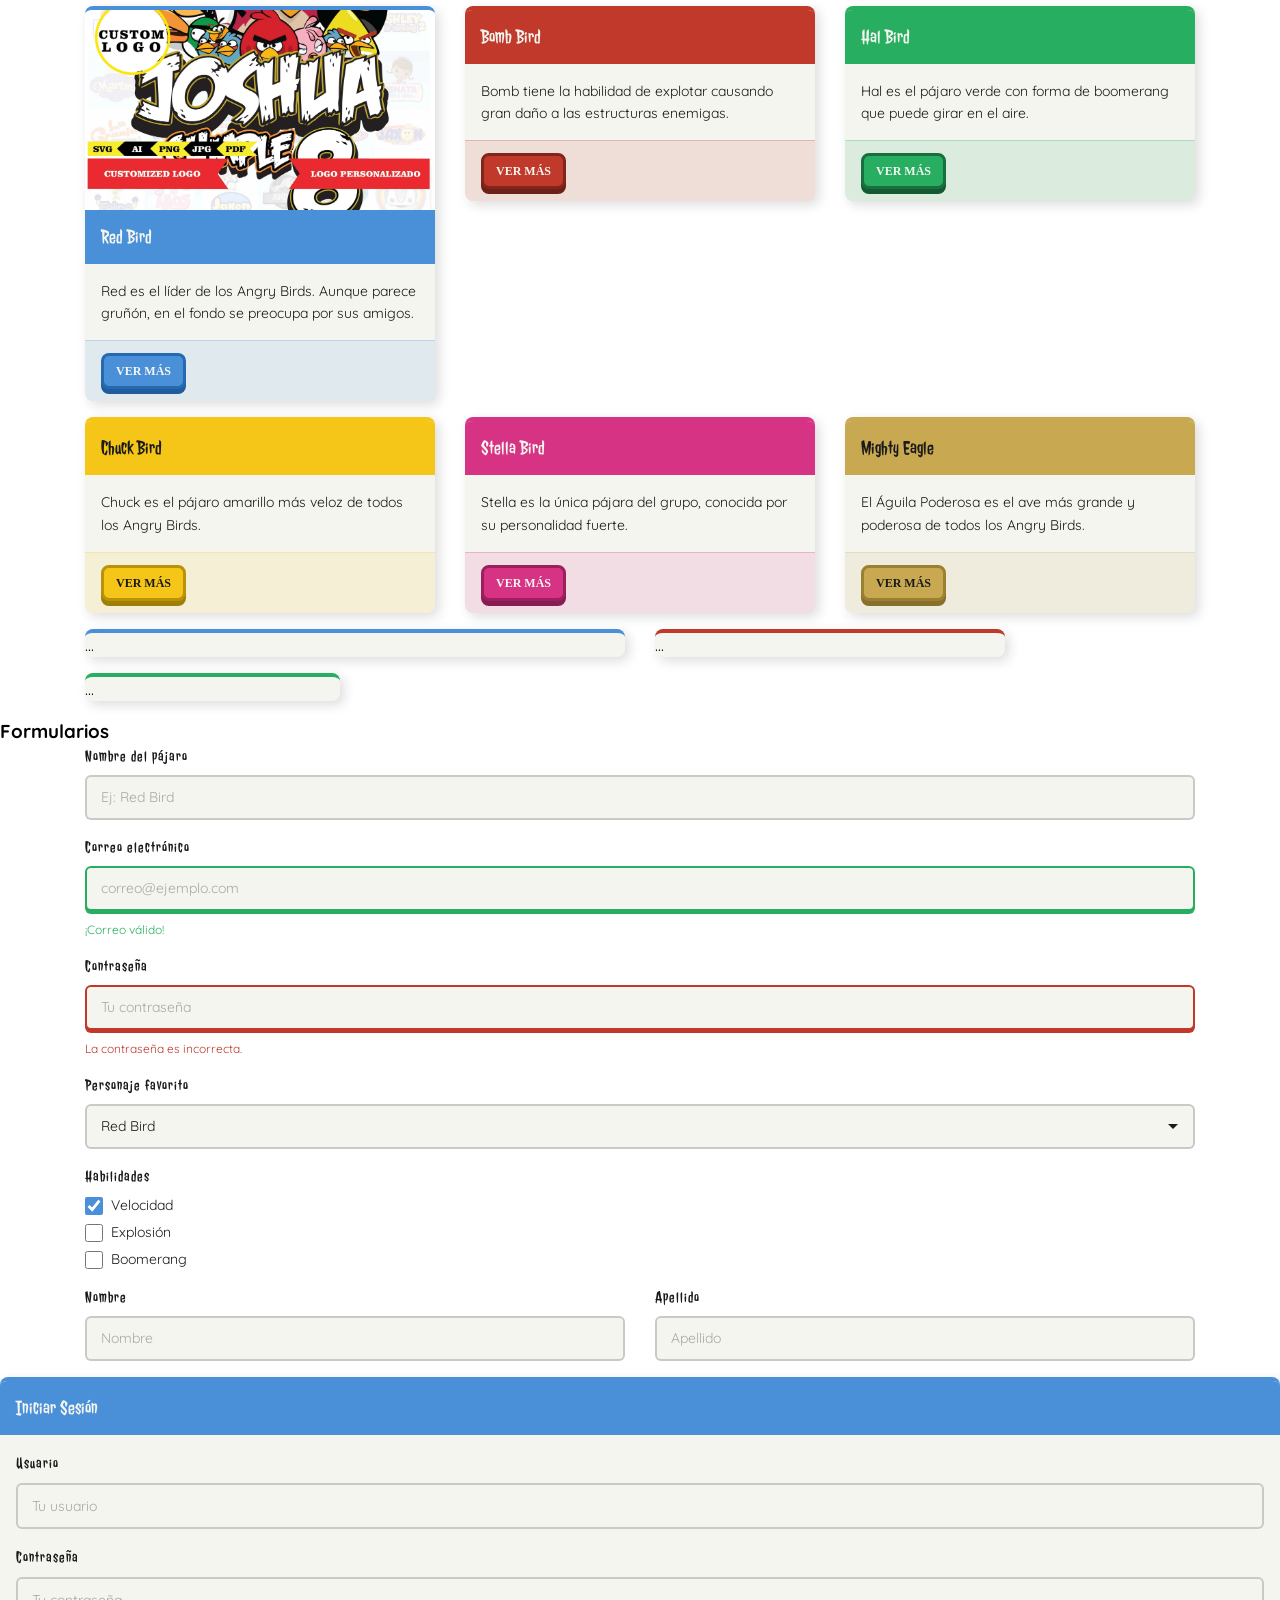
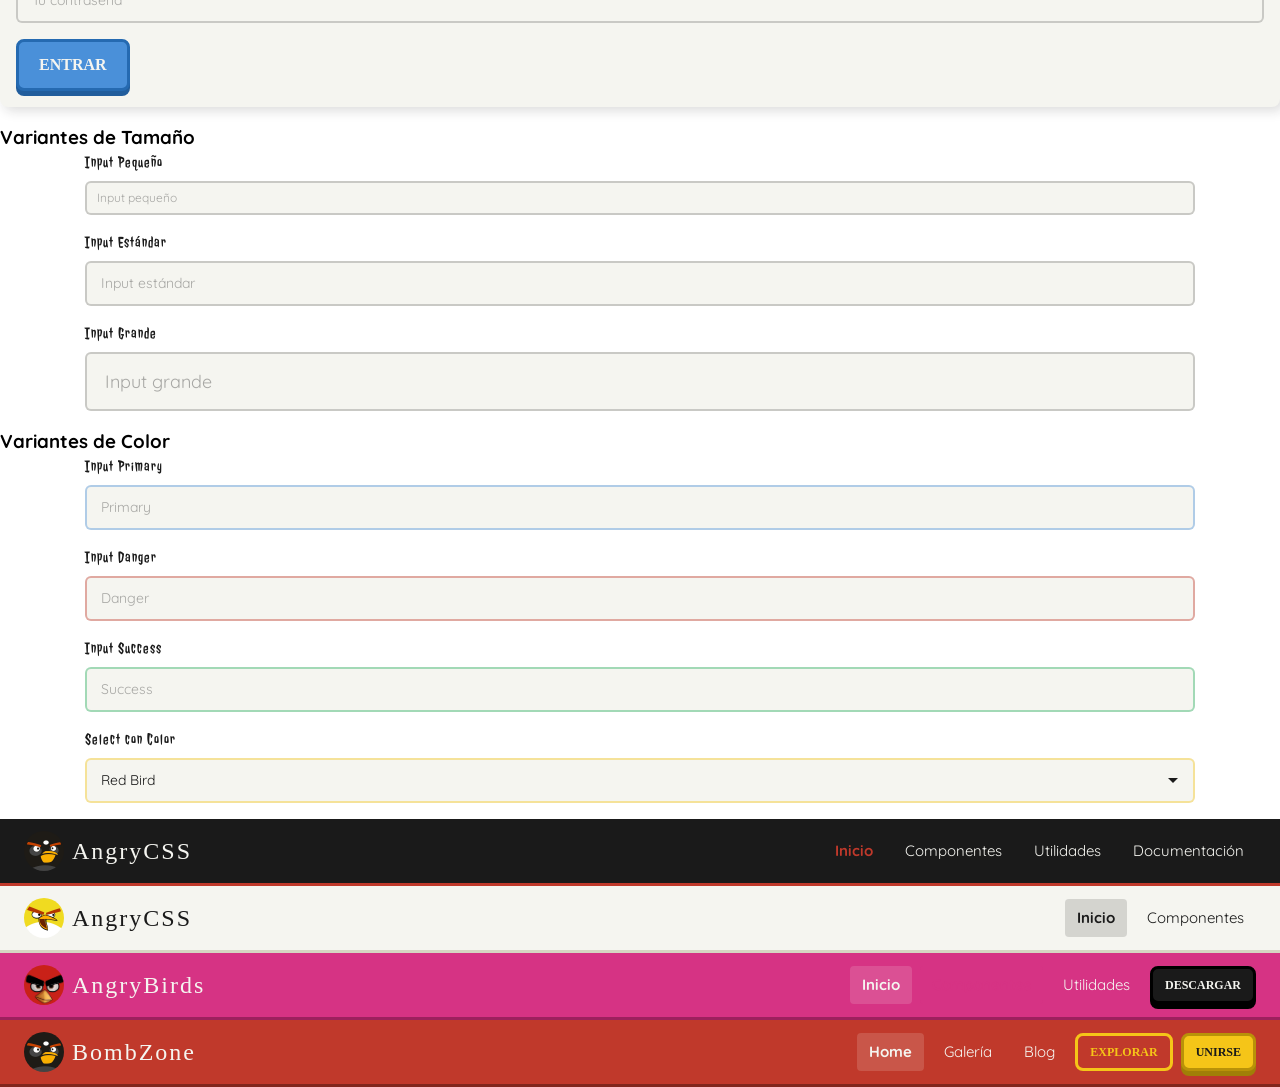
==== commit 5f74fc43: "Correccion del error a la hora de desplegar el menu de los navbar en pantalla movil" ====
--- a/test.html
+++ b/test.html
@@ -335,7 +335,7 @@
           <div class="card card-primary">
             <img
               class="card-img"
-              src="https://placehold.co/400x200"
+              src="./assets/logo/prueba.webp"
               alt="imagen"
             />
             <div class="card-header">Red Bird</div>
@@ -585,5 +585,98 @@
         </select>
       </div>
     </div>
+
+    <!-- NAVBAR 1: Default (dark) — básico -->
+    <nav class="navbar">
+      <a href="#" class="navbar-brand">
+        <img
+          src="assets/logo/logo-bomb.png"
+          class="navbar-logo-img"
+          alt="logo"
+        />
+        AngryCSS
+      </a>
+      <button class="navbar-toggle" aria-label="Abrir menú">
+        <span></span>
+        <span></span>
+        <span></span>
+      </button>
+      <div class="navbar-menu">
+        <a href="#" class="navbar-item active">Inicio</a>
+        <a href="#" class="navbar-item">Componentes</a>
+        <a href="#" class="navbar-item">Utilidades</a>
+        <a href="#" class="navbar-item">Documentación</a>
+      </div>
+    </nav>
+
+    <!-- NAVBAR 2: Light — fondo claro -->
+    <nav class="navbar navbar-light">
+      <a href="#" class="navbar-brand">
+        <img
+          src="assets/logo/logo-chuck.png"
+          class="navbar-logo-img"
+          alt="logo"
+        />
+        AngryCSS
+      </a>
+      <button class="navbar-toggle" aria-label="Abrir menú">
+        <span></span>
+        <span></span>
+        <span></span>
+      </button>
+      <div class="navbar-menu">
+        <a href="#" class="navbar-item active">Inicio</a>
+        <a href="#" class="navbar-item">Componentes</a>
+      </div>
+    </nav>
+
+    <!-- NAVBAR 3: Warning — con botón CTA -->
+    <nav class="navbar navbar-pink">
+      <a href="#" class="navbar-brand">
+        <img
+          src="assets/logo/logo-red.png"
+          class="navbar-logo-img"
+          alt="logo"
+        />
+        AngryBirds
+      </a>
+      <button class="navbar-toggle" aria-label="Abrir menú">
+        <span></span>
+        <span></span>
+        <span></span>
+      </button>
+      <div class="navbar-menu">
+        <a href="#" class="navbar-item active">Inicio</a>
+        <a href="#" class="navbar-item active-pink">Componentes</a>
+        <a href="#" class="navbar-item">Utilidades</a>
+        <a href="#" class="btn btn-solid btn-dark btn-sm">Descargar</a>
+      </div>
+    </nav>
+
+    <!-- NAVBAR 4: Danger — con múltiples botones de acción -->
+    <nav class="navbar navbar-danger">
+      <a href="#" class="navbar-brand">
+        <img
+          src="assets/logo/logo-bomb.png"
+          class="navbar-logo-img"
+          alt="logo"
+        />
+        BombZone
+      </a>
+      <button class="navbar-toggle" aria-label="Abrir menú">
+        <span></span>
+        <span></span>
+        <span></span>
+      </button>
+      <div class="navbar-menu">
+        <a href="#" class="navbar-item active">Home</a>
+        <a href="#" class="navbar-item">Galería</a>
+        <a href="#" class="navbar-item">Blog</a>
+        <a href="#" class="btn btn-outline btn-warning btn-sm">Explorar</a>
+        <a href="#" class="btn btn-solid btn-warning btn-sm">Unirse</a>
+      </div>
+    </nav>
+
+    <script src="js/navbar.js" defer></script>
   </body>
 </html>
--- a/css/style.css
+++ b/css/style.css
@@ -1331,6 +1331,511 @@
   color: #1A1A1A;
 }
 
+.navbar {
+  display: flex;
+  align-items: center;
+  justify-content: space-between;
+  padding: 12px 24px;
+  background-color: #1A1A1A;
+  border-bottom: 3px solid #C0392B;
+  position: relative;
+  z-index: 1;
+}
+.navbar.navbar--active {
+  z-index: 100;
+}
+.navbar .navbar-brand {
+  display: flex;
+  align-items: center;
+  font-family: "Permanent Marker", cursive;
+  font-size: 1.5rem;
+  color: #F5F5F0;
+  text-decoration: none;
+  letter-spacing: 2px;
+}
+.navbar .navbar-brand:hover {
+  color: #C0392B;
+}
+.navbar .navbar-brand .navbar-logo-img {
+  height: 40px;
+  width: 40px;
+  object-fit: cover;
+  border-radius: 50%;
+  margin-right: 8px;
+  vertical-align: middle;
+}
+.navbar .navbar-toggle {
+  background: none;
+  border: none;
+  display: flex;
+  flex-direction: column;
+  gap: 5px;
+  cursor: pointer;
+}
+@media (min-width: 768px) {
+  .navbar .navbar-toggle {
+    display: none;
+  }
+}
+.navbar .navbar-toggle span {
+  display: block;
+  width: 25px;
+  height: 3px;
+  background-color: #F5F5F0;
+  border-radius: 3px;
+  transition: all 0.3s ease;
+}
+.navbar .navbar-menu {
+  display: none;
+  flex-direction: column;
+  width: 100%;
+  position: absolute;
+  top: 100%;
+  left: 0;
+  background-color: #1A1A1A;
+  padding: 12px 24px;
+  z-index: auto;
+}
+@media (min-width: 768px) {
+  .navbar .navbar-menu {
+    display: flex;
+    flex-direction: row;
+    position: static;
+    width: auto;
+    padding: 0;
+    gap: 8px;
+    z-index: auto;
+  }
+}
+.navbar .navbar-menu.navbar-menu--open {
+  display: flex;
+  flex-direction: column;
+}
+.navbar .navbar-item {
+  font-family: "Quicksand", sans-serif;
+  font-size: 0.9375rem;
+  color: #F5F5F0;
+  padding: 8px 12px;
+  border-radius: 4px;
+  text-decoration: none;
+  transition: background-color 0.2s ease, color 0.2s ease;
+}
+.navbar .navbar-item:hover {
+  background-color: rgba(245, 245, 240, 0.1);
+  color: #C0392B;
+}
+.navbar .navbar-item.active {
+  color: #C0392B;
+  font-weight: 700;
+}
+
+.navbar.navbar-primary {
+  background-color: #4A90D9;
+  border-bottom-color: rgb(37.2191780822, 105.7808219178, 177.2808219178);
+}
+.navbar.navbar-primary .navbar-menu {
+  background-color: #4A90D9;
+}
+.navbar.navbar-primary .navbar-brand {
+  color: #F5F5F0;
+}
+.navbar.navbar-primary .navbar-brand:hover {
+  color: rgb(200.4520547945, 221.5479452055, 243.5479452055);
+}
+.navbar.navbar-primary .navbar-item {
+  color: #F5F5F0;
+}
+.navbar.navbar-primary .navbar-item.active {
+  background-color: rgba(245, 245, 240, 0.15);
+  color: #F5F5F0;
+}
+.navbar.navbar-primary .navbar-item:hover {
+  background-color: rgba(245, 245, 240, 0.1);
+  color: rgb(200.4520547945, 221.5479452055, 243.5479452055);
+}
+.navbar.navbar-primary .navbar-toggle span {
+  background-color: #F5F5F0;
+}
+
+.navbar-item.active-primary {
+  background-color: rgba(74, 144, 217, 0.2);
+  color: #4A90D9 !important;
+  font-weight: 700;
+}
+.navbar-item.active-primary:hover {
+  background-color: rgba(74, 144, 217, 0.3);
+}
+
+.navbar.navbar-danger {
+  background-color: #C0392B;
+  border-bottom-color: rgb(129.4978723404, 38.4446808511, 29.0021276596);
+}
+.navbar.navbar-danger .navbar-menu {
+  background-color: #C0392B;
+}
+.navbar.navbar-danger .navbar-brand {
+  color: #F5F5F0;
+}
+.navbar.navbar-danger .navbar-brand:hover {
+  color: rgb(232.6765957447, 162.5914893617, 155.3234042553);
+}
+.navbar.navbar-danger .navbar-item {
+  color: #F5F5F0;
+}
+.navbar.navbar-danger .navbar-item.active {
+  background-color: rgba(245, 245, 240, 0.15);
+  color: #F5F5F0;
+}
+.navbar.navbar-danger .navbar-item:hover {
+  background-color: rgba(245, 245, 240, 0.1);
+  color: rgb(232.6765957447, 162.5914893617, 155.3234042553);
+}
+.navbar.navbar-danger .navbar-toggle span {
+  background-color: #F5F5F0;
+}
+
+.navbar-item.active-danger {
+  background-color: rgba(192, 57, 43, 0.2);
+  color: #C0392B !important;
+  font-weight: 700;
+}
+.navbar-item.active-danger:hover {
+  background-color: rgba(192, 57, 43, 0.3);
+}
+
+.navbar.navbar-warning {
+  background-color: #F5C518;
+  border-bottom-color: rgb(184.5124481328, 146.1721991701, 7.9875518672);
+}
+.navbar.navbar-warning .navbar-menu {
+  background-color: #F5C518;
+}
+.navbar.navbar-warning .navbar-brand {
+  color: #1A1A1A;
+}
+.navbar.navbar-warning .navbar-brand:hover {
+  color: rgb(102.5, 102.5, 102.5);
+}
+.navbar.navbar-warning .navbar-item {
+  color: #1A1A1A;
+}
+.navbar.navbar-warning .navbar-item.active {
+  background-color: rgba(26, 26, 26, 0.15);
+  color: #1A1A1A;
+}
+.navbar.navbar-warning .navbar-item:hover {
+  background-color: rgba(26, 26, 26, 0.1);
+  color: rgb(102.5, 102.5, 102.5);
+}
+.navbar.navbar-warning .navbar-toggle span {
+  background-color: #1A1A1A;
+}
+
+.navbar-item.active-warning {
+  background-color: rgba(245, 197, 24, 0.2);
+  color: #F5C518 !important;
+  font-weight: 700;
+}
+.navbar-item.active-warning:hover {
+  background-color: rgba(245, 197, 24, 0.3);
+}
+
+.navbar.navbar-success {
+  background-color: #27AE60;
+  border-bottom-color: rgb(24.9929577465, 111.5070422535, 61.5211267606);
+}
+.navbar.navbar-success .navbar-menu {
+  background-color: #27AE60;
+}
+.navbar.navbar-success .navbar-brand {
+  color: #F5F5F0;
+}
+.navbar.navbar-success .navbar-brand:hover {
+  color: rgb(137.3661971831, 228.6338028169, 175.9014084507);
+}
+.navbar.navbar-success .navbar-item {
+  color: #F5F5F0;
+}
+.navbar.navbar-success .navbar-item.active {
+  background-color: rgba(245, 245, 240, 0.15);
+  color: #F5F5F0;
+}
+.navbar.navbar-success .navbar-item:hover {
+  background-color: rgba(245, 245, 240, 0.1);
+  color: rgb(137.3661971831, 228.6338028169, 175.9014084507);
+}
+.navbar.navbar-success .navbar-toggle span {
+  background-color: #F5F5F0;
+}
+
+.navbar-item.active-success {
+  background-color: rgba(39, 174, 96, 0.2);
+  color: #27AE60 !important;
+  font-weight: 700;
+}
+.navbar-item.active-success:hover {
+  background-color: rgba(39, 174, 96, 0.3);
+}
+
+.navbar.navbar-dark {
+  background-color: #1A1A1A;
+  border-bottom-color: hsl(0, 0%, -4.8039215686%);
+}
+.navbar.navbar-dark .navbar-menu {
+  background-color: #1A1A1A;
+}
+.navbar.navbar-dark .navbar-brand {
+  color: #F5F5F0;
+}
+.navbar.navbar-dark .navbar-brand:hover {
+  color: rgb(102.5, 102.5, 102.5);
+}
+.navbar.navbar-dark .navbar-item {
+  color: #F5F5F0;
+}
+.navbar.navbar-dark .navbar-item.active {
+  background-color: rgba(245, 245, 240, 0.15);
+  color: #F5F5F0;
+}
+.navbar.navbar-dark .navbar-item:hover {
+  background-color: rgba(245, 245, 240, 0.1);
+  color: rgb(102.5, 102.5, 102.5);
+}
+.navbar.navbar-dark .navbar-toggle span {
+  background-color: #F5F5F0;
+}
+
+.navbar-item.active-dark {
+  background-color: rgba(26, 26, 26, 0.2);
+  color: #1A1A1A !important;
+  font-weight: 700;
+}
+.navbar-item.active-dark:hover {
+  background-color: rgba(26, 26, 26, 0.3);
+}
+
+.navbar.navbar-light {
+  background-color: #F5F5F0;
+  border-bottom-color: rgb(214.4, 214.4, 194.1);
+}
+.navbar.navbar-light .navbar-menu {
+  background-color: #F5F5F0;
+}
+.navbar.navbar-light .navbar-brand {
+  color: #1A1A1A;
+}
+.navbar.navbar-light .navbar-brand:hover {
+  color: rgb(102.5, 102.5, 102.5);
+}
+.navbar.navbar-light .navbar-item {
+  color: #1A1A1A;
+}
+.navbar.navbar-light .navbar-item.active {
+  background-color: rgba(26, 26, 26, 0.15);
+  color: #1A1A1A;
+}
+.navbar.navbar-light .navbar-item:hover {
+  background-color: rgba(26, 26, 26, 0.1);
+  color: rgb(102.5, 102.5, 102.5);
+}
+.navbar.navbar-light .navbar-toggle span {
+  background-color: #1A1A1A;
+}
+
+.navbar-item.active-light {
+  background-color: rgba(245, 245, 240, 0.2);
+  color: #F5F5F0 !important;
+  font-weight: 700;
+}
+.navbar-item.active-light:hover {
+  background-color: rgba(245, 245, 240, 0.3);
+}
+
+.navbar.navbar-accent {
+  background-color: #E8821A;
+  border-bottom-color: rgb(164.9345238095, 91.4702380952, 16.5654761905);
+}
+.navbar.navbar-accent .navbar-menu {
+  background-color: #E8821A;
+}
+.navbar.navbar-accent .navbar-brand {
+  color: #F5F5F0;
+}
+.navbar.navbar-accent .navbar-brand:hover {
+  color: rgb(245.9642857143, 205.8928571429, 165.0357142857);
+}
+.navbar.navbar-accent .navbar-item {
+  color: #F5F5F0;
+}
+.navbar.navbar-accent .navbar-item.active {
+  background-color: rgba(245, 245, 240, 0.15);
+  color: #F5F5F0;
+}
+.navbar.navbar-accent .navbar-item:hover {
+  background-color: rgba(245, 245, 240, 0.1);
+  color: rgb(245.9642857143, 205.8928571429, 165.0357142857);
+}
+.navbar.navbar-accent .navbar-toggle span {
+  background-color: #F5F5F0;
+}
+
+.navbar-item.active-accent {
+  background-color: rgba(232, 130, 26, 0.2);
+  color: #E8821A !important;
+  font-weight: 700;
+}
+.navbar-item.active-accent:hover {
+  background-color: rgba(232, 130, 26, 0.3);
+}
+
+.navbar.navbar-pink {
+  background-color: #D63384;
+  border-bottom-color: rgb(156.9551020408, 31.5448979592, 93.8653061224);
+}
+.navbar.navbar-pink .navbar-menu {
+  background-color: #D63384;
+}
+.navbar.navbar-pink .navbar-brand {
+  color: #F5F5F0;
+}
+.navbar.navbar-pink .navbar-brand:hover {
+  color: rgb(239.6040816327, 178.3959183673, 208.812244898);
+}
+.navbar.navbar-pink .navbar-item {
+  color: #F5F5F0;
+}
+.navbar.navbar-pink .navbar-item.active {
+  background-color: rgba(245, 245, 240, 0.15);
+  color: #F5F5F0;
+}
+.navbar.navbar-pink .navbar-item:hover {
+  background-color: rgba(245, 245, 240, 0.1);
+  color: rgb(239.6040816327, 178.3959183673, 208.812244898);
+}
+.navbar.navbar-pink .navbar-toggle span {
+  background-color: #F5F5F0;
+}
+
+.navbar-item.active-pink {
+  background-color: rgba(214, 51, 132, 0.2);
+  color: #D63384 !important;
+  font-weight: 700;
+}
+.navbar-item.active-pink:hover {
+  background-color: rgba(214, 51, 132, 0.3);
+}
+
+.navbar.navbar-gold {
+  background-color: #C8A951;
+  border-bottom-color: rgb(155.384279476, 127.7008733624, 49.115720524);
+}
+.navbar.navbar-gold .navbar-menu {
+  background-color: #C8A951;
+}
+.navbar.navbar-gold .navbar-brand {
+  color: #1A1A1A;
+}
+.navbar.navbar-gold .navbar-brand:hover {
+  color: rgb(102.5, 102.5, 102.5);
+}
+.navbar.navbar-gold .navbar-item {
+  color: #1A1A1A;
+}
+.navbar.navbar-gold .navbar-item.active {
+  background-color: rgba(26, 26, 26, 0.15);
+  color: #1A1A1A;
+}
+.navbar.navbar-gold .navbar-item:hover {
+  background-color: rgba(26, 26, 26, 0.1);
+  color: rgb(102.5, 102.5, 102.5);
+}
+.navbar.navbar-gold .navbar-toggle span {
+  background-color: #1A1A1A;
+}
+
+.navbar-item.active-gold {
+  background-color: rgba(200, 169, 81, 0.2);
+  color: #C8A951 !important;
+  font-weight: 700;
+}
+.navbar-item.active-gold:hover {
+  background-color: rgba(200, 169, 81, 0.3);
+}
+
+.navbar.navbar-pig {
+  background-color: #5A8A3C;
+  border-bottom-color: rgb(55.2272727273, 84.6818181818, 36.8181818182);
+}
+.navbar.navbar-pig .navbar-menu {
+  background-color: #5A8A3C;
+}
+.navbar.navbar-pig .navbar-brand {
+  color: #F5F5F0;
+}
+.navbar.navbar-pig .navbar-brand:hover {
+  color: rgb(168.2727272727, 206.8181818182, 144.1818181818);
+}
+.navbar.navbar-pig .navbar-item {
+  color: #F5F5F0;
+}
+.navbar.navbar-pig .navbar-item.active {
+  background-color: rgba(245, 245, 240, 0.15);
+  color: #F5F5F0;
+}
+.navbar.navbar-pig .navbar-item:hover {
+  background-color: rgba(245, 245, 240, 0.1);
+  color: rgb(168.2727272727, 206.8181818182, 144.1818181818);
+}
+.navbar.navbar-pig .navbar-toggle span {
+  background-color: #F5F5F0;
+}
+
+.navbar-item.active-pig {
+  background-color: rgba(90, 138, 60, 0.2);
+  color: #5A8A3C !important;
+  font-weight: 700;
+}
+.navbar-item.active-pig:hover {
+  background-color: rgba(90, 138, 60, 0.3);
+}
+
+.navbar.navbar-silver {
+  background-color: #9E9E9E;
+  border-bottom-color: rgb(119.75, 119.75, 119.75);
+}
+.navbar.navbar-silver .navbar-menu {
+  background-color: #9E9E9E;
+}
+.navbar.navbar-silver .navbar-brand {
+  color: #1A1A1A;
+}
+.navbar.navbar-silver .navbar-brand:hover {
+  color: rgb(102.5, 102.5, 102.5);
+}
+.navbar.navbar-silver .navbar-item {
+  color: #1A1A1A;
+}
+.navbar.navbar-silver .navbar-item.active {
+  background-color: rgba(26, 26, 26, 0.15);
+  color: #1A1A1A;
+}
+.navbar.navbar-silver .navbar-item:hover {
+  background-color: rgba(26, 26, 26, 0.1);
+  color: rgb(102.5, 102.5, 102.5);
+}
+.navbar.navbar-silver .navbar-toggle span {
+  background-color: #1A1A1A;
+}
+
+.navbar-item.active-silver {
+  background-color: rgba(158, 158, 158, 0.2);
+  color: #9E9E9E !important;
+  font-weight: 700;
+}
+.navbar-item.active-silver:hover {
+  background-color: rgba(158, 158, 158, 0.3);
+}
+
 .alert.alert-silver, .alert.alert-pig, .alert.alert-gold, .alert.alert-pink, .alert.alert-accent, .alert.alert-light, .alert.alert-dark, .alert.alert-success, .alert.alert-warning, .alert.alert-danger, .alert.alert-primary {
   display: block;
   width: 100%;
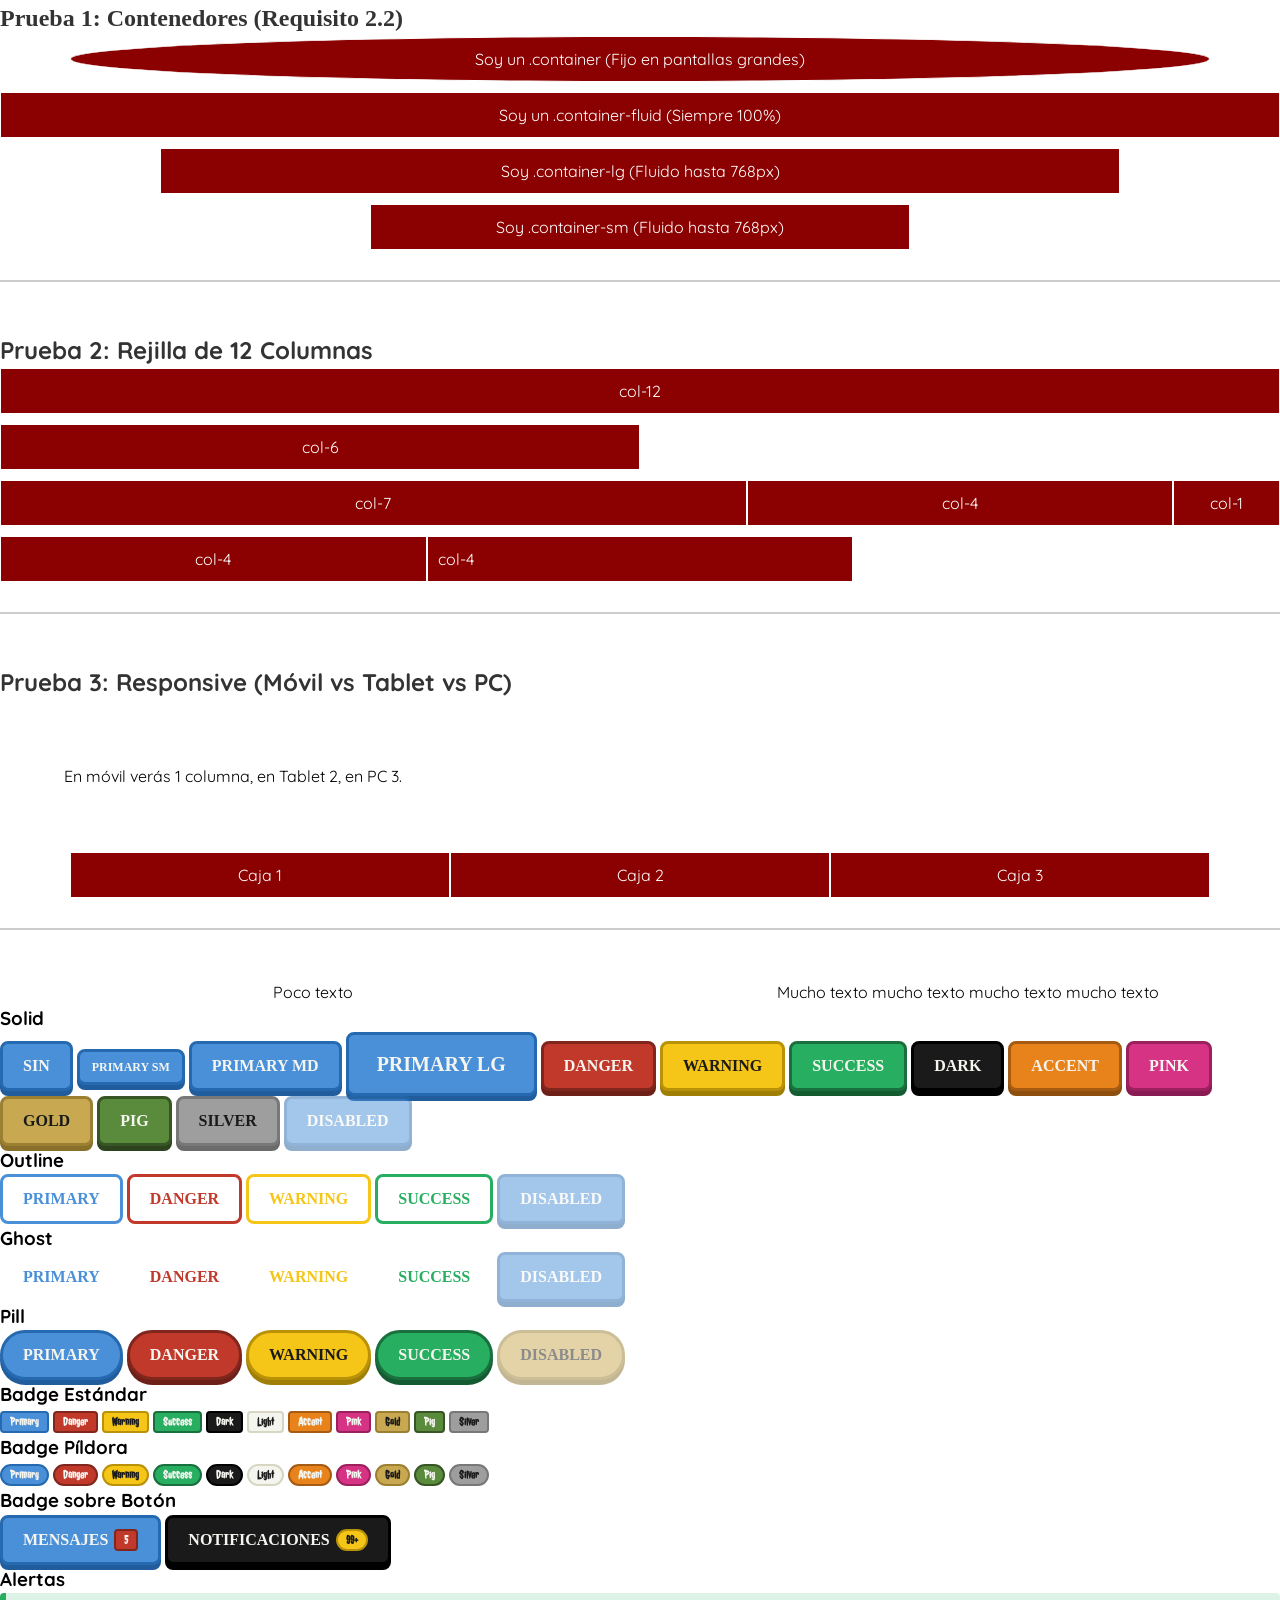
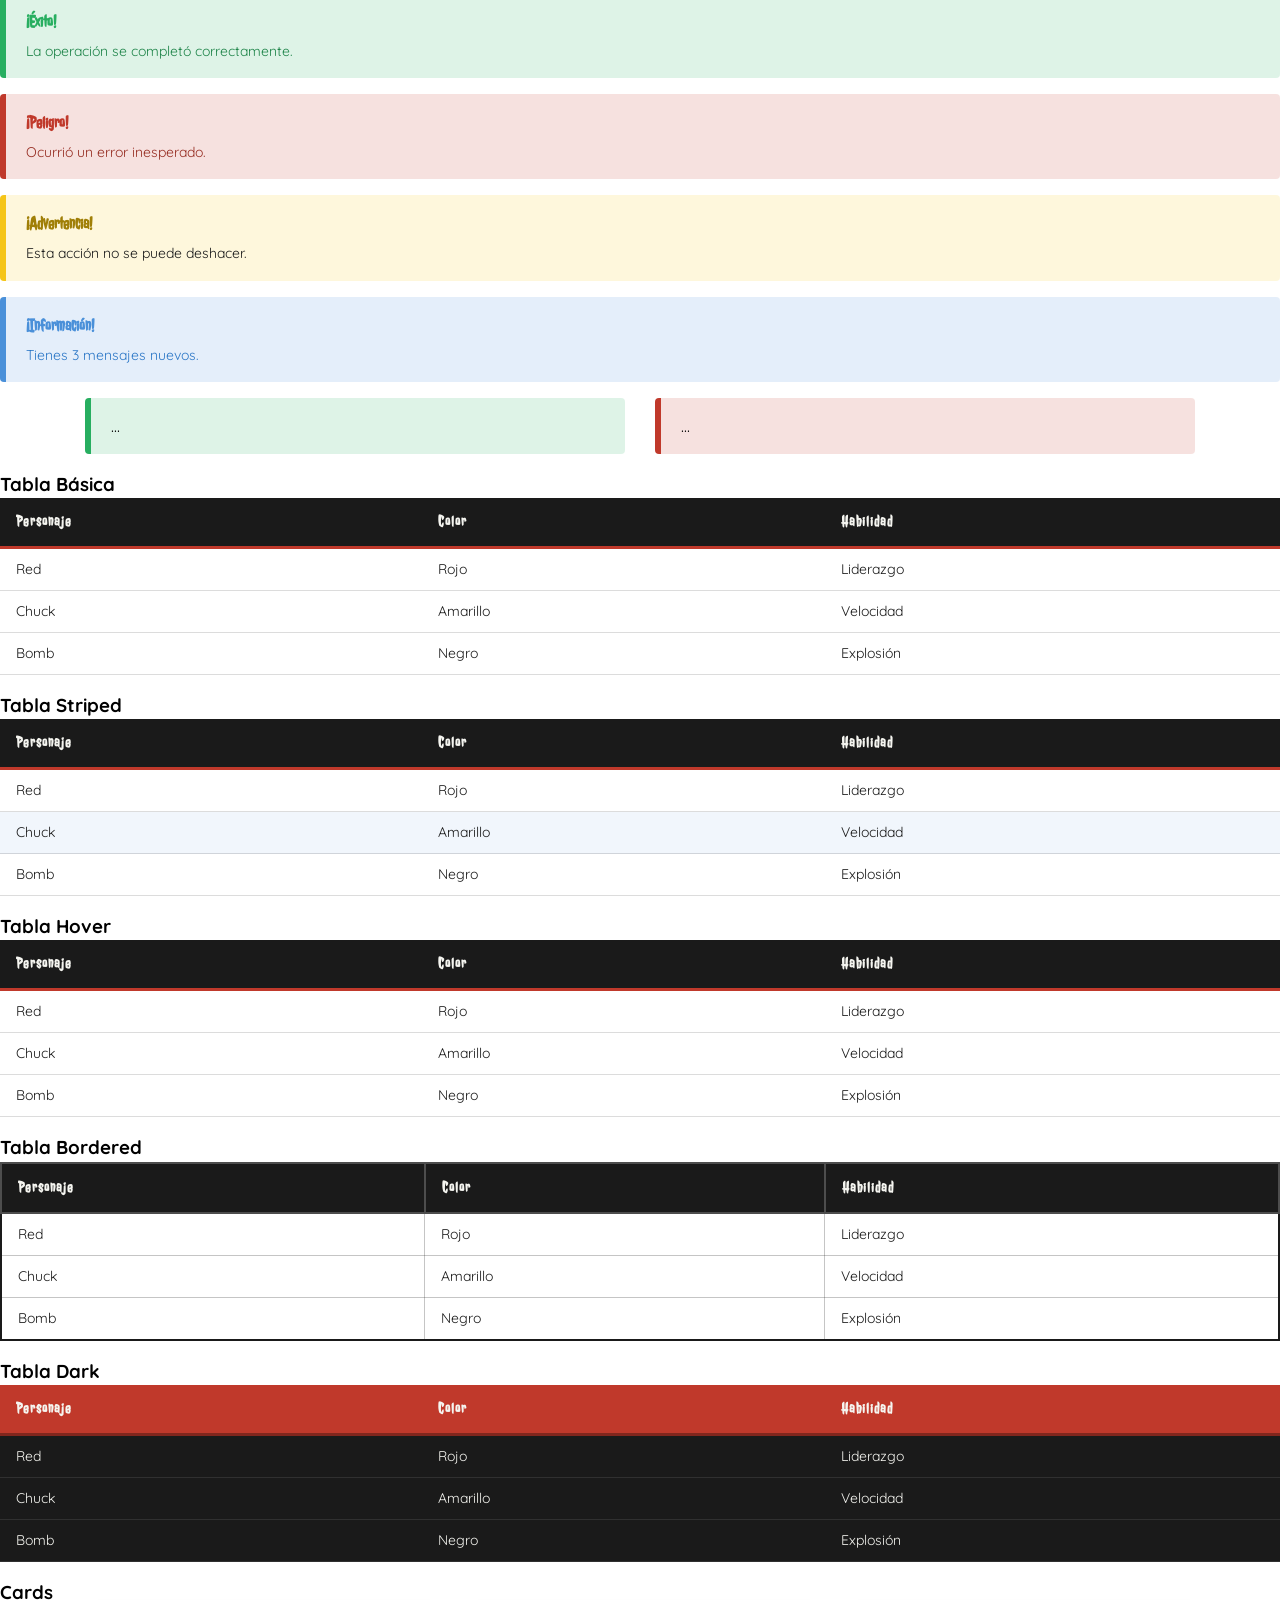
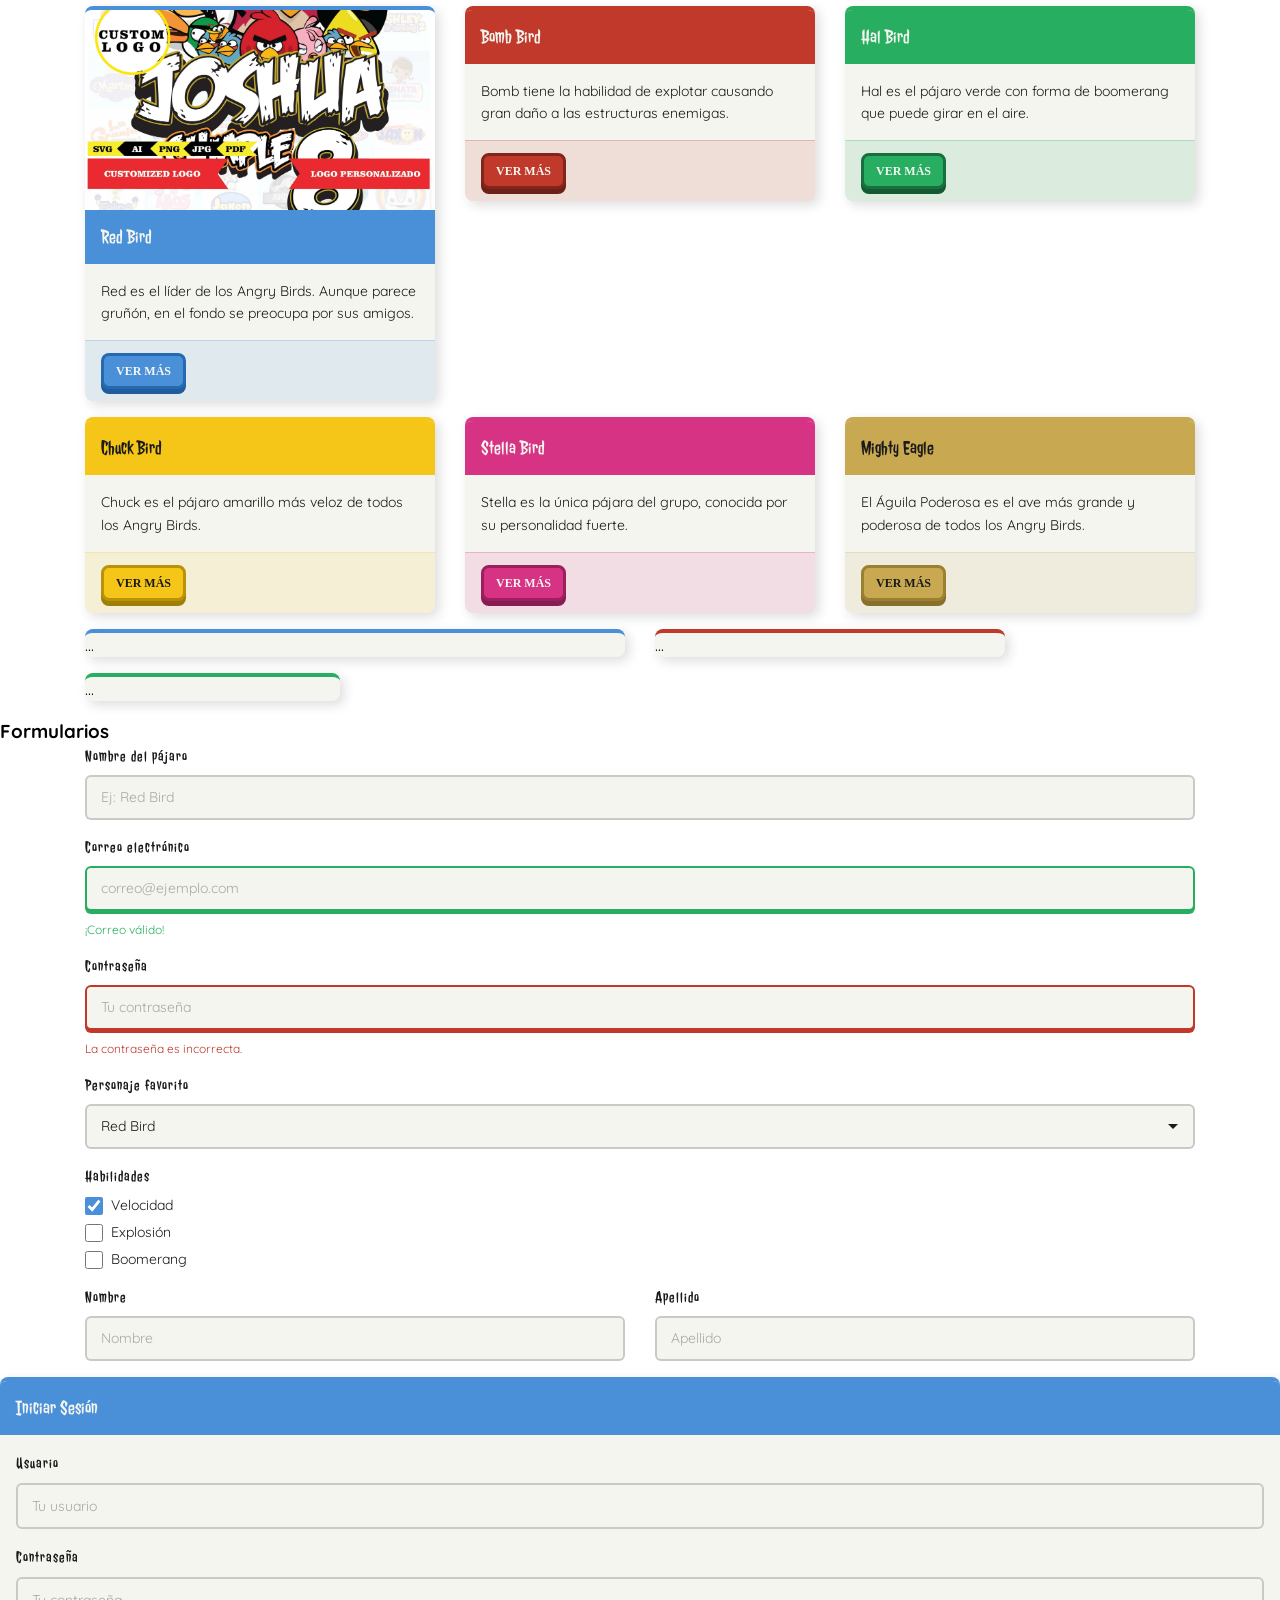
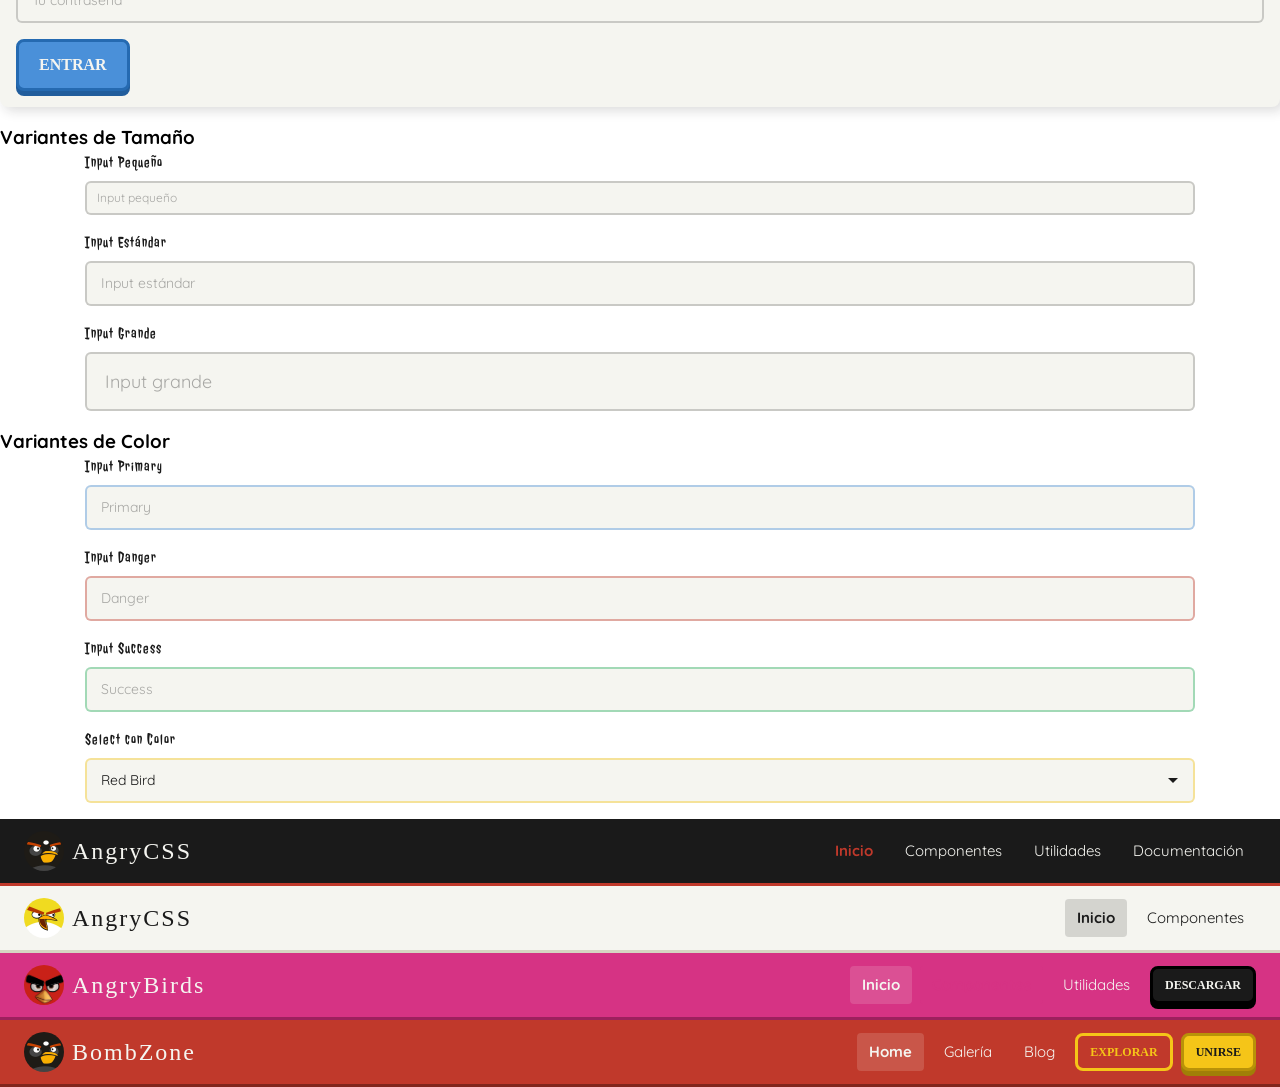
==== commit 1e1b872b: "Cambios sin importancia" ====
--- a/test.html
+++ b/test.html
@@ -83,6 +83,7 @@
 
     <!-- BOTONES SOLID -->
     <h3>Solid</h3>
+    <button class="btn btn-solid btn-primary">Sin</button>
     <button class="btn btn-solid btn-primary btn-sm">Primary SM</button>
     <button class="btn btn-solid btn-primary btn-md">Primary MD</button>
     <button class="btn btn-solid btn-primary btn-lg">Primary LG</button>
--- a/css/style.css
+++ b/css/style.css
@@ -1,4 +1,4 @@
-@import url("https://fonts.googleapis.com/css2?family=Henny+Penny&family=Permanent+Marker+Paint&family=Jolly+Lodger&family=Quicksand:wght@300;400;700&display=swap");
+@import url("https://fonts.googleapis.com/css2?family=Permanent+Marker&family=Jolly+Lodger&family=Quicksand:wght@300;400;700&display=swap");
 *, *::before, *::after {
   margin: 0;
   padding: 0;
@@ -183,6 +183,92 @@
   width: 100%;
 }
 
+@media (min-width: 576px) {
+  .col-sm-1 {
+    box-sizing: border-box;
+    flex: 0 0 auto;
+    padding-right: 15px;
+    padding-left: 15px;
+    width: 8.3333333333%;
+  }
+  .col-sm-2 {
+    box-sizing: border-box;
+    flex: 0 0 auto;
+    padding-right: 15px;
+    padding-left: 15px;
+    width: 16.6666666667%;
+  }
+  .col-sm-3 {
+    box-sizing: border-box;
+    flex: 0 0 auto;
+    padding-right: 15px;
+    padding-left: 15px;
+    width: 25%;
+  }
+  .col-sm-4 {
+    box-sizing: border-box;
+    flex: 0 0 auto;
+    padding-right: 15px;
+    padding-left: 15px;
+    width: 33.3333333333%;
+  }
+  .col-sm-5 {
+    box-sizing: border-box;
+    flex: 0 0 auto;
+    padding-right: 15px;
+    padding-left: 15px;
+    width: 41.6666666667%;
+  }
+  .col-sm-6 {
+    box-sizing: border-box;
+    flex: 0 0 auto;
+    padding-right: 15px;
+    padding-left: 15px;
+    width: 50%;
+  }
+  .col-sm-7 {
+    box-sizing: border-box;
+    flex: 0 0 auto;
+    padding-right: 15px;
+    padding-left: 15px;
+    width: 58.3333333333%;
+  }
+  .col-sm-8 {
+    box-sizing: border-box;
+    flex: 0 0 auto;
+    padding-right: 15px;
+    padding-left: 15px;
+    width: 66.6666666667%;
+  }
+  .col-sm-9 {
+    box-sizing: border-box;
+    flex: 0 0 auto;
+    padding-right: 15px;
+    padding-left: 15px;
+    width: 75%;
+  }
+  .col-sm-10 {
+    box-sizing: border-box;
+    flex: 0 0 auto;
+    padding-right: 15px;
+    padding-left: 15px;
+    width: 83.3333333333%;
+  }
+  .col-sm-11 {
+    box-sizing: border-box;
+    flex: 0 0 auto;
+    padding-right: 15px;
+    padding-left: 15px;
+    width: 91.6666666667%;
+  }
+  .col-sm-12 {
+    box-sizing: border-box;
+    flex: 0 0 auto;
+    padding-right: 15px;
+    padding-left: 15px;
+    width: 100%;
+  }
+}
 @media (min-width: 768px) {
   .col-md-1 {
     box-sizing: border-box;
@@ -355,11 +441,183 @@
     width: 100%;
   }
 }
+@media (min-width: 1200px) {
+  .col-xl-1 {
+    box-sizing: border-box;
+    flex: 0 0 auto;
+    padding-right: 15px;
+    padding-left: 15px;
+    width: 8.3333333333%;
+  }
+  .col-xl-2 {
+    box-sizing: border-box;
+    flex: 0 0 auto;
+    padding-right: 15px;
+    padding-left: 15px;
+    width: 16.6666666667%;
+  }
+  .col-xl-3 {
+    box-sizing: border-box;
+    flex: 0 0 auto;
+    padding-right: 15px;
+    padding-left: 15px;
+    width: 25%;
+  }
+  .col-xl-4 {
+    box-sizing: border-box;
+    flex: 0 0 auto;
+    padding-right: 15px;
+    padding-left: 15px;
+    width: 33.3333333333%;
+  }
+  .col-xl-5 {
+    box-sizing: border-box;
+    flex: 0 0 auto;
+    padding-right: 15px;
+    padding-left: 15px;
+    width: 41.6666666667%;
+  }
+  .col-xl-6 {
+    box-sizing: border-box;
+    flex: 0 0 auto;
+    padding-right: 15px;
+    padding-left: 15px;
+    width: 50%;
+  }
+  .col-xl-7 {
+    box-sizing: border-box;
+    flex: 0 0 auto;
+    padding-right: 15px;
+    padding-left: 15px;
+    width: 58.3333333333%;
+  }
+  .col-xl-8 {
+    box-sizing: border-box;
+    flex: 0 0 auto;
+    padding-right: 15px;
+    padding-left: 15px;
+    width: 66.6666666667%;
+  }
+  .col-xl-9 {
+    box-sizing: border-box;
+    flex: 0 0 auto;
+    padding-right: 15px;
+    padding-left: 15px;
+    width: 75%;
+  }
+  .col-xl-10 {
+    box-sizing: border-box;
+    flex: 0 0 auto;
+    padding-right: 15px;
+    padding-left: 15px;
+    width: 83.3333333333%;
+  }
+  .col-xl-11 {
+    box-sizing: border-box;
+    flex: 0 0 auto;
+    padding-right: 15px;
+    padding-left: 15px;
+    width: 91.6666666667%;
+  }
+  .col-xl-12 {
+    box-sizing: border-box;
+    flex: 0 0 auto;
+    padding-right: 15px;
+    padding-left: 15px;
+    width: 100%;
+  }
+}
+@media (min-width: 1400px) {
+  .col-xxl-1 {
+    box-sizing: border-box;
+    flex: 0 0 auto;
+    padding-right: 15px;
+    padding-left: 15px;
+    width: 8.3333333333%;
+  }
+  .col-xxl-2 {
+    box-sizing: border-box;
+    flex: 0 0 auto;
+    padding-right: 15px;
+    padding-left: 15px;
+    width: 16.6666666667%;
+  }
+  .col-xxl-3 {
+    box-sizing: border-box;
+    flex: 0 0 auto;
+    padding-right: 15px;
+    padding-left: 15px;
+    width: 25%;
+  }
+  .col-xxl-4 {
+    box-sizing: border-box;
+    flex: 0 0 auto;
+    padding-right: 15px;
+    padding-left: 15px;
+    width: 33.3333333333%;
+  }
+  .col-xxl-5 {
+    box-sizing: border-box;
+    flex: 0 0 auto;
+    padding-right: 15px;
+    padding-left: 15px;
+    width: 41.6666666667%;
+  }
+  .col-xxl-6 {
+    box-sizing: border-box;
+    flex: 0 0 auto;
+    padding-right: 15px;
+    padding-left: 15px;
+    width: 50%;
+  }
+  .col-xxl-7 {
+    box-sizing: border-box;
+    flex: 0 0 auto;
+    padding-right: 15px;
+    padding-left: 15px;
+    width: 58.3333333333%;
+  }
+  .col-xxl-8 {
+    box-sizing: border-box;
+    flex: 0 0 auto;
+    padding-right: 15px;
+    padding-left: 15px;
+    width: 66.6666666667%;
+  }
+  .col-xxl-9 {
+    box-sizing: border-box;
+    flex: 0 0 auto;
+    padding-right: 15px;
+    padding-left: 15px;
+    width: 75%;
+  }
+  .col-xxl-10 {
+    box-sizing: border-box;
+    flex: 0 0 auto;
+    padding-right: 15px;
+    padding-left: 15px;
+    width: 83.3333333333%;
+  }
+  .col-xxl-11 {
+    box-sizing: border-box;
+    flex: 0 0 auto;
+    padding-right: 15px;
+    padding-left: 15px;
+    width: 91.6666666667%;
+  }
+  .col-xxl-12 {
+    box-sizing: border-box;
+    flex: 0 0 auto;
+    padding-right: 15px;
+    padding-left: 15px;
+    width: 100%;
+  }
+}
 .btn {
-  display: flex;
+  display: inline-flex;
   justify-content: center;
   align-items: center;
-  display: inline-flex;
+  gap: 6px;
   font-family: "Permanent Marker", cursive;
   font-weight: 700;
   text-transform: uppercase;
@@ -368,6 +626,8 @@
   border: 3px solid transparent;
   transition: all 0.15s ease;
   text-decoration: none;
+  font-size: 1rem;
+  padding: 10px 20px;
 }
 .btn.btn-sm {
   font-size: 0.75rem;
@@ -1394,7 +1654,6 @@
   left: 0;
   background-color: #1A1A1A;
   padding: 12px 24px;
-  z-index: auto;
 }
 @media (min-width: 768px) {
   .navbar .navbar-menu {
@@ -1404,7 +1663,6 @@
     width: auto;
     padding: 0;
     gap: 8px;
-    z-index: auto;
   }
 }
 .navbar .navbar-menu.navbar-menu--open {
@@ -2041,18 +2299,10 @@
   border-color: #27AE60 !important;
   box-shadow: 0 3px 0 #27AE60 !important;
 }
-.is-valid:focus {
-  border-color: #27AE60;
-  box-shadow: 0 3px 0 #27AE60;
-}
 
 .is-invalid {
   border-color: #C0392B !important;
   box-shadow: 0 3px 0 #C0392B !important;
-}
-.is-invalid:focus {
-  border-color: #C0392B;
-  box-shadow: 0 3px 0 #C0392B;
 }
 
 .valid-feedback {
@@ -2395,30 +2645,30 @@
 .table.table-bordered {
   border: 2px solid #1A1A1A;
 }
-.table.table-bordered thead th {
+.table.table-bordered th {
   border: 2px solid #4d4d4d;
 }
-.table.table-bordered tbody tr td {
+.table.table-bordered td {
   border: 1px solid rgba(26, 26, 26, 0.25);
 }
 .table.table-dark {
   background-color: #1A1A1A;
   color: #F5F5F0;
 }
+.table.table-dark th {
+  color: #F5F5F0;
+  border-bottom: 3px solid rgb(129.4978723404, 38.4446808511, 29.0021276596);
+}
 .table.table-dark thead {
   background-color: #C0392B;
 }
-.table.table-dark thead th {
-  color: #F5F5F0;
-  border-bottom: 3px solid rgb(129.4978723404, 38.4446808511, 29.0021276596);
-}
-.table.table-dark tbody tr {
+.table.table-dark td {
+  color: #F5F5F0;
+}
+.table.table-dark tr {
   border-bottom: 1px solid rgba(245, 245, 240, 0.1);
 }
-.table.table-dark tbody tr td {
-  color: #F5F5F0;
-}
-.table.table-dark tbody tr:hover {
+.table.table-dark tr:hover {
   background-color: rgba(245, 245, 240, 0.05);
 }
 
@@ -2506,6 +2756,95 @@
   display: inline-block;
 }
 
+.d-flex {
+  display: flex;
+}
+
+@media (min-width: 576px) {
+  .d-sm-none {
+    display: none !important;
+  }
+  .d-sm-block {
+    display: block !important;
+  }
+  .d-sm-inline {
+    display: inline !important;
+  }
+  .d-sm-inline-block {
+    display: inline-block !important;
+  }
+  .d-sm-flex {
+    display: flex !important;
+  }
+}
+@media (min-width: 768px) {
+  .d-md-none {
+    display: none !important;
+  }
+  .d-md-block {
+    display: block !important;
+  }
+  .d-md-inline {
+    display: inline !important;
+  }
+  .d-md-inline-block {
+    display: inline-block !important;
+  }
+  .d-md-flex {
+    display: flex !important;
+  }
+}
+@media (min-width: 992px) {
+  .d-lg-none {
+    display: none !important;
+  }
+  .d-lg-block {
+    display: block !important;
+  }
+  .d-lg-inline {
+    display: inline !important;
+  }
+  .d-lg-inline-block {
+    display: inline-block !important;
+  }
+  .d-lg-flex {
+    display: flex !important;
+  }
+}
+@media (min-width: 1200px) {
+  .d-xl-none {
+    display: none !important;
+  }
+  .d-xl-block {
+    display: block !important;
+  }
+  .d-xl-inline {
+    display: inline !important;
+  }
+  .d-xl-inline-block {
+    display: inline-block !important;
+  }
+  .d-xl-flex {
+    display: flex !important;
+  }
+}
+@media (min-width: 1400px) {
+  .d-xxl-none {
+    display: none !important;
+  }
+  .d-xxl-block {
+    display: block !important;
+  }
+  .d-xxl-inline {
+    display: inline !important;
+  }
+  .d-xxl-inline-block {
+    display: inline-block !important;
+  }
+  .d-xxl-flex {
+    display: flex !important;
+  }
+}
 .mt-1 {
   margin-top: 4px;
 }
@@ -3033,55 +3372,55 @@
   display: inline-flex;
 }
 
-.flex-row {
+.f-direction-row {
   flex-direction: row;
 }
 
-.flex-column {
+.f-direction-column {
   flex-direction: column;
 }
 
-.flex-row-reverse {
+.f-direction-row-reverse {
   flex-direction: row-reverse;
 }
 
-.flex-column-reverse {
+.f-direction-col-reverse {
   flex-direction: column-reverse;
 }
 
-.justify-start {
+.justify-content-start {
   justify-content: flex-start;
 }
 
-.justify-end {
+.justify-content-end {
   justify-content: flex-end;
 }
 
-.justify-center {
+.justify-content-center {
   justify-content: center;
 }
 
-.justify-between {
+.justify-content-between {
   justify-content: space-between;
 }
 
-.justify-around {
+.justify-content-around {
   justify-content: space-around;
 }
 
-.align-start {
+.a-items-start {
   align-items: flex-start;
 }
 
-.align-end {
+.a-items-end {
   align-items: flex-end;
 }
 
-.align-center {
+.a-items-center {
   align-items: center;
 }
 
-.align-stretch {
+.a-items-stretch {
   align-items: stretch;
 }
 
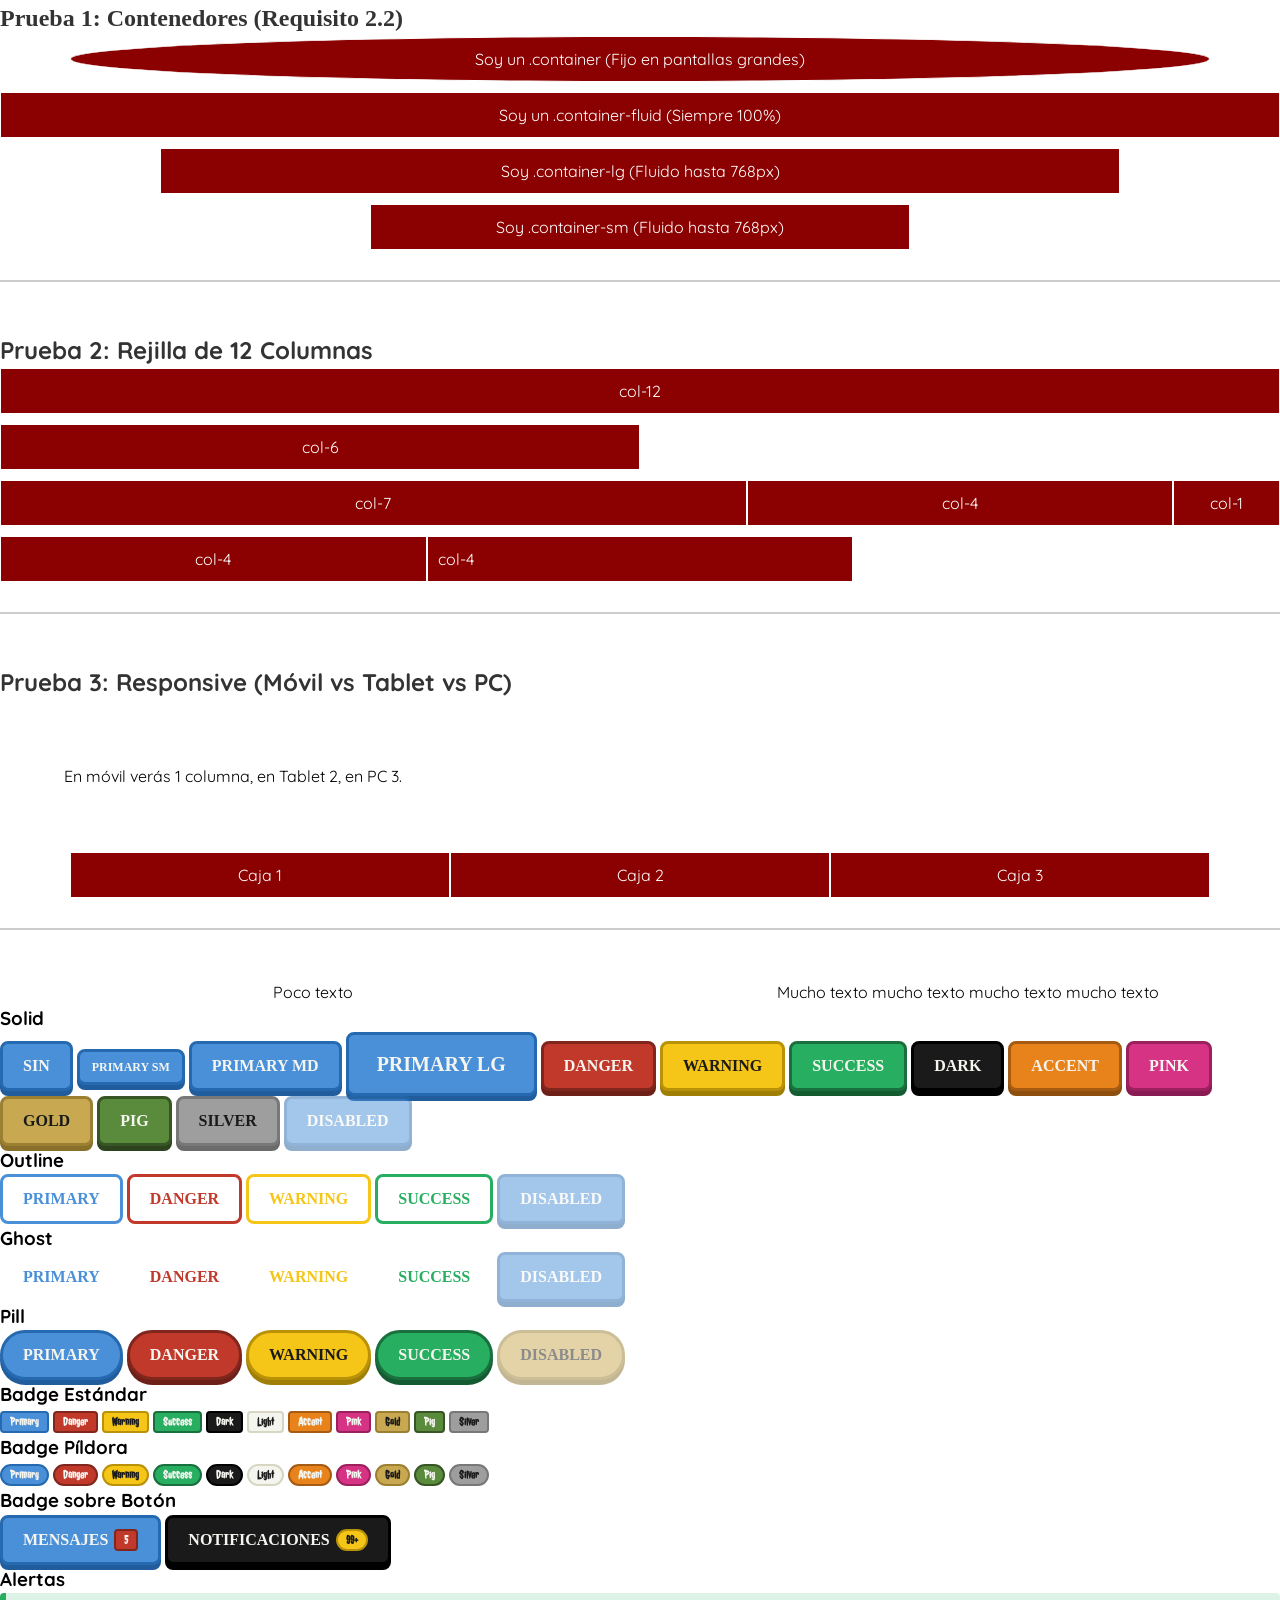
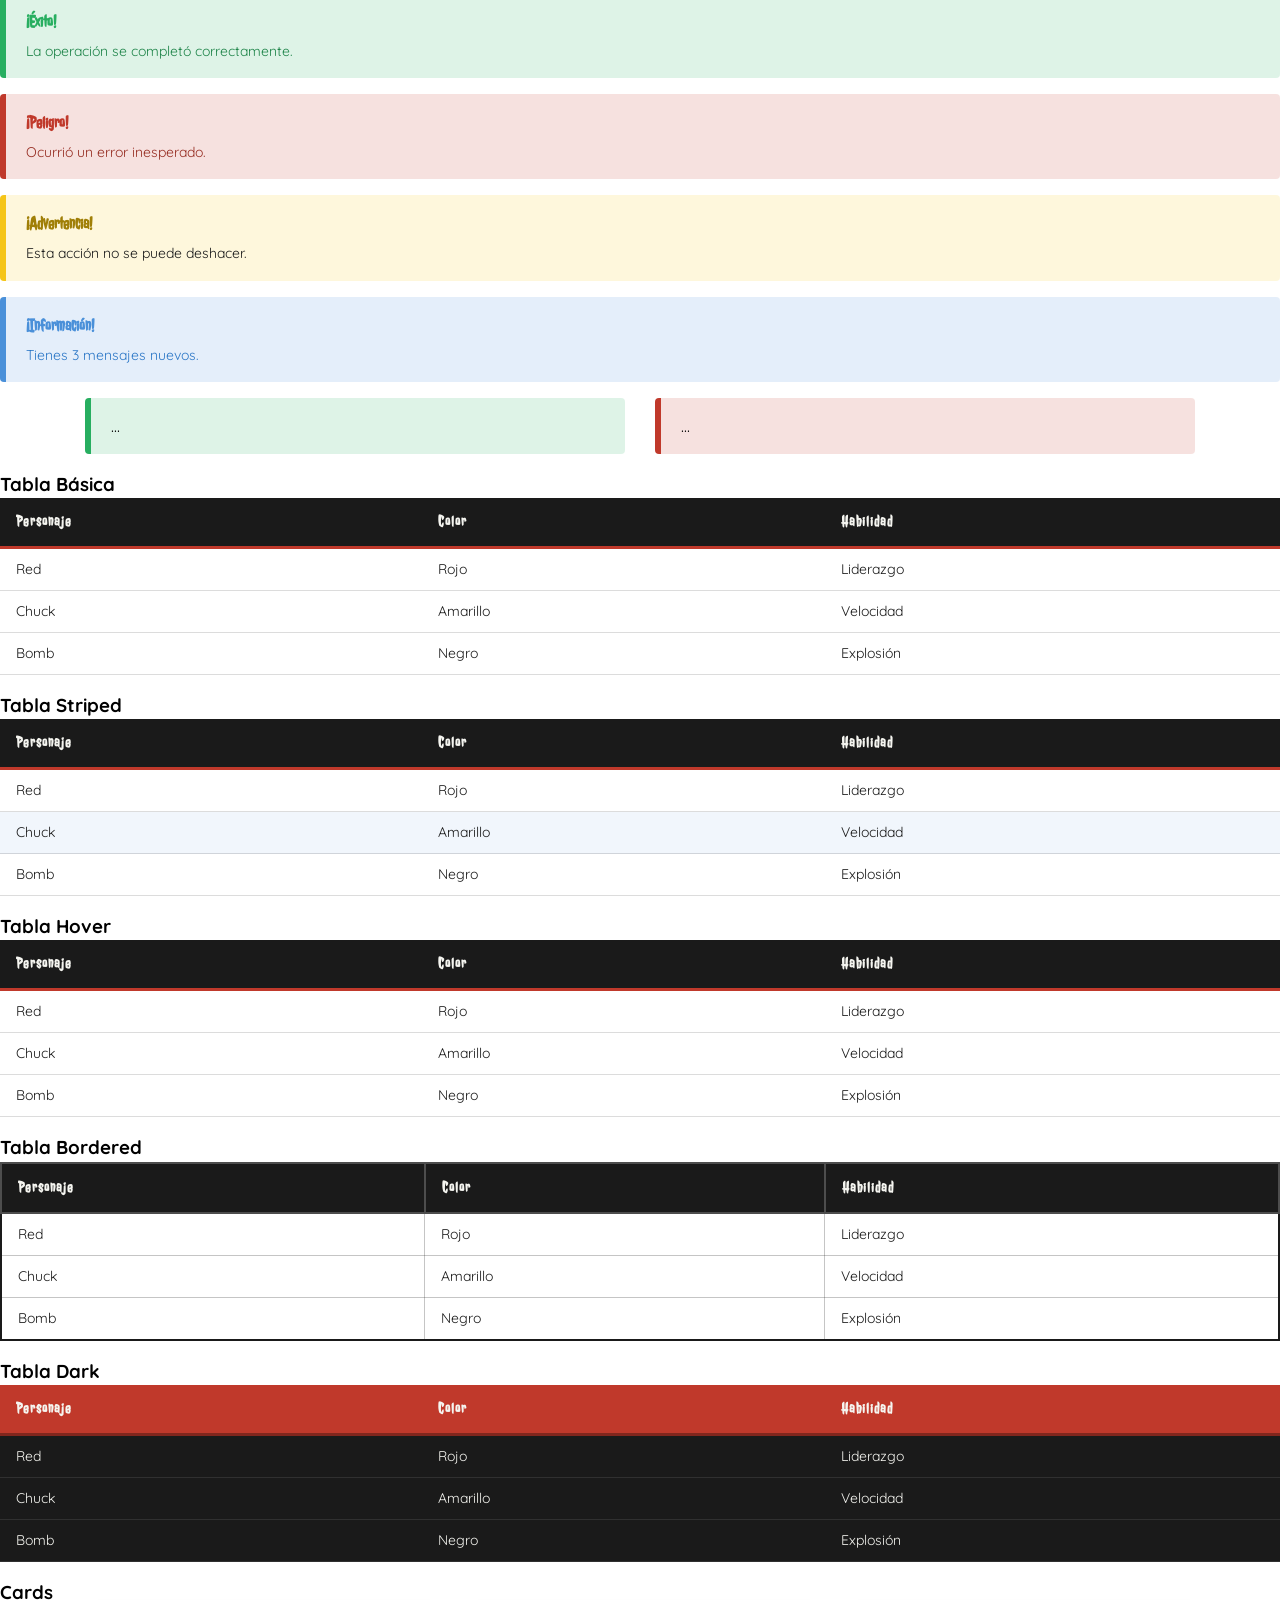
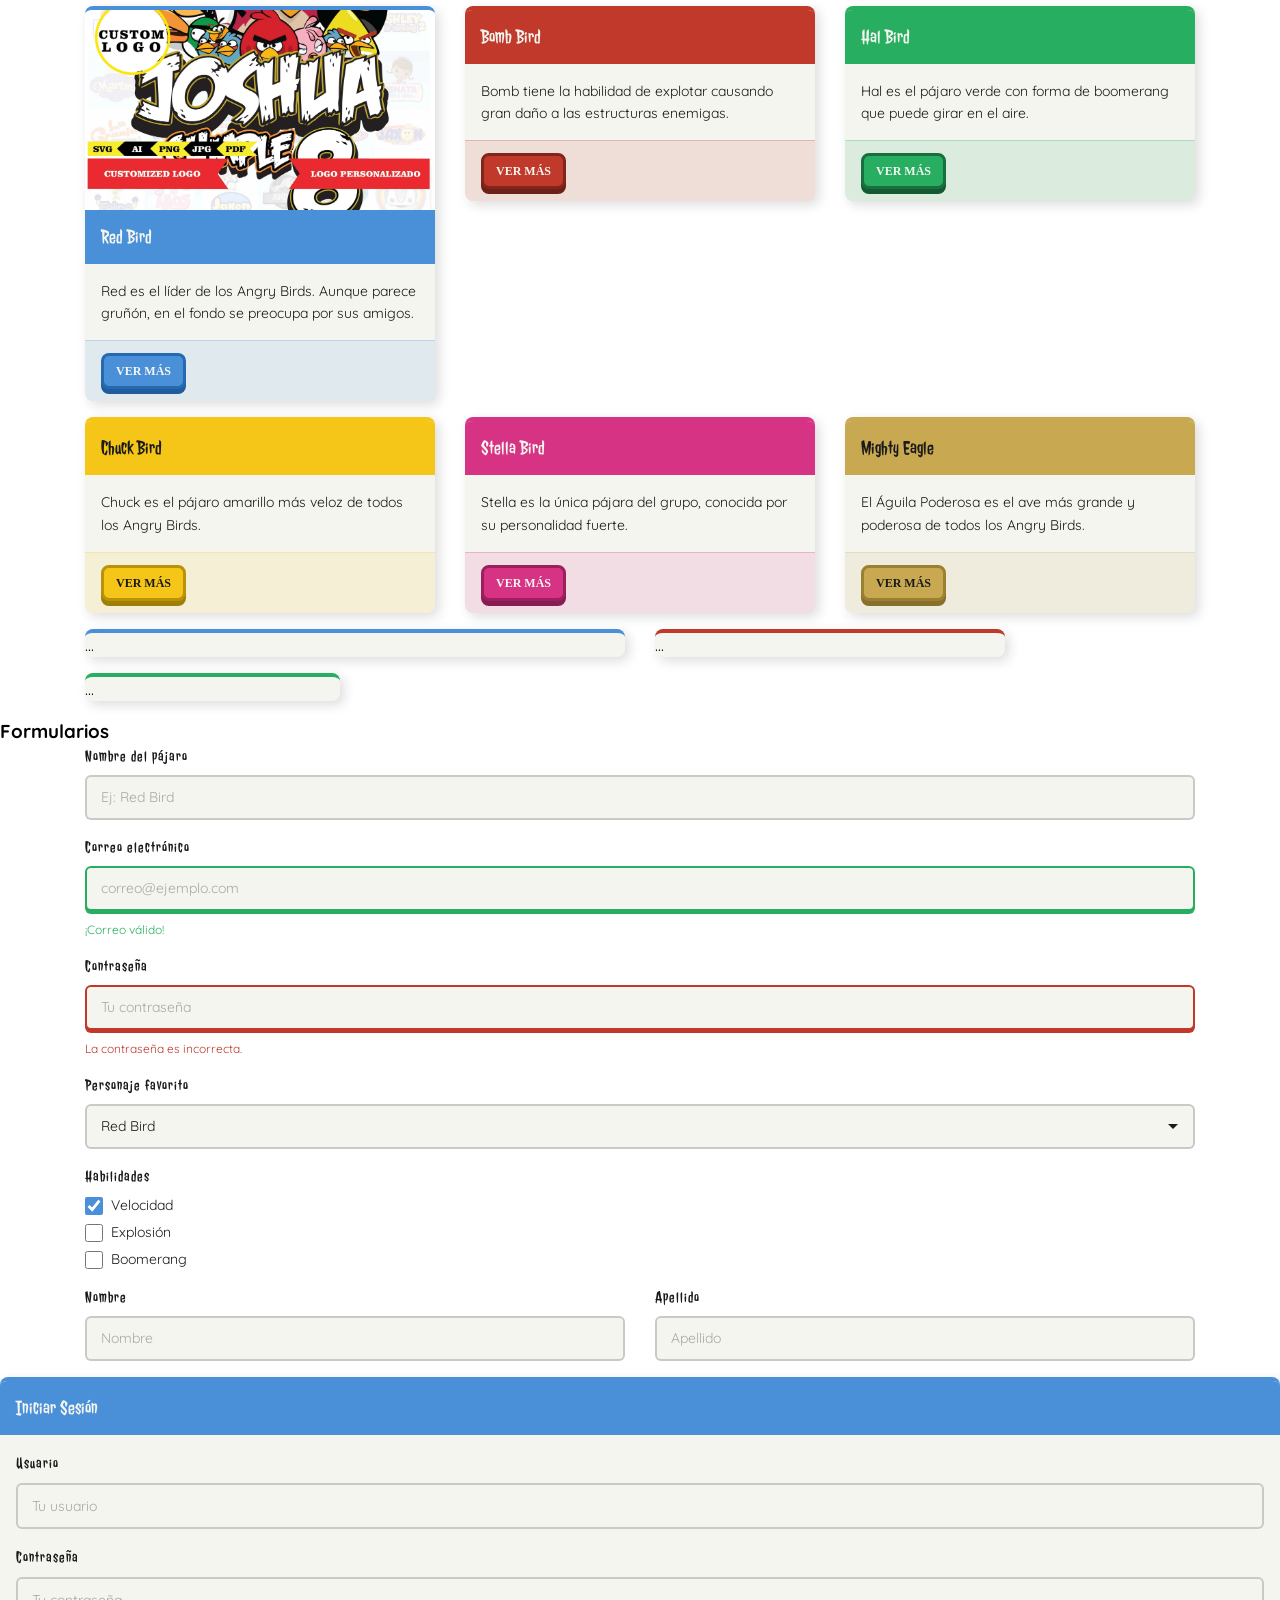
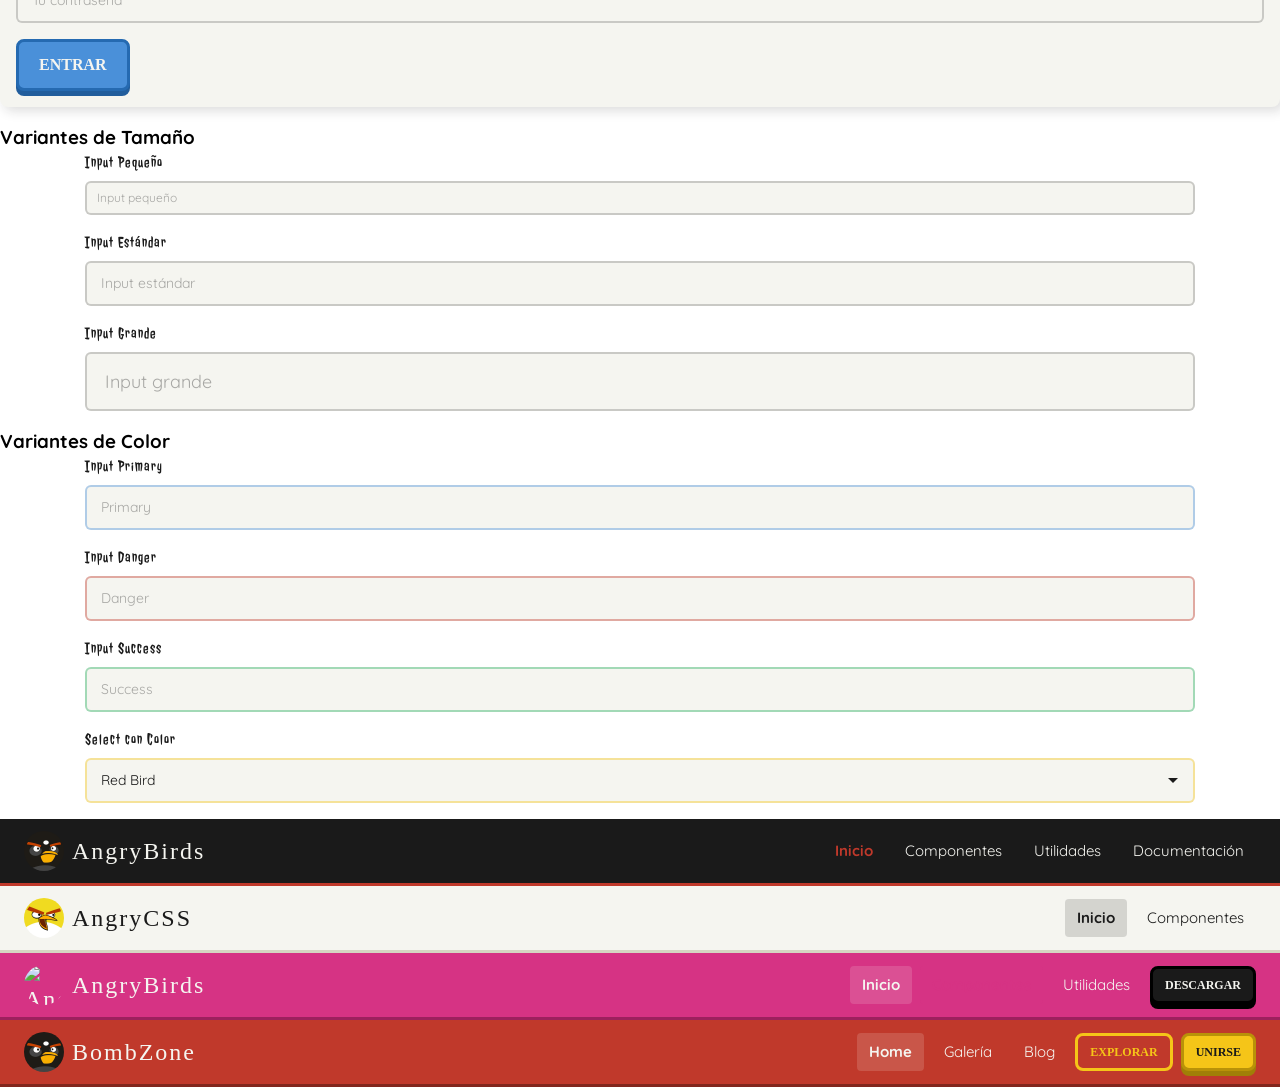
==== commit 22edc445: "Cambios generales" ====
--- a/test.html
+++ b/test.html
@@ -590,12 +590,8 @@
     <!-- NAVBAR 1: Default (dark) — básico -->
     <nav class="navbar">
       <a href="#" class="navbar-brand">
-        <img
-          src="assets/logo/logo-bomb.png"
-          class="navbar-logo-img"
-          alt="logo"
-        />
-        AngryCSS
+        <img src="./assets/logo/logo-bomb.png" class="navbar-logo-img" alt="AngryCSS">
+        AngryBirds
       </a>
       <button class="navbar-toggle" aria-label="Abrir menú">
         <span></span>
@@ -634,11 +630,7 @@
     <!-- NAVBAR 3: Warning — con botón CTA -->
     <nav class="navbar navbar-pink">
       <a href="#" class="navbar-brand">
-        <img
-          src="assets/logo/logo-red.png"
-          class="navbar-logo-img"
-          alt="logo"
-        />
+        <img src="./assets/logo/logo.png" class="navbar-logo-img" alt="AngryCSS">
         AngryBirds
       </a>
       <button class="navbar-toggle" aria-label="Abrir menú">
